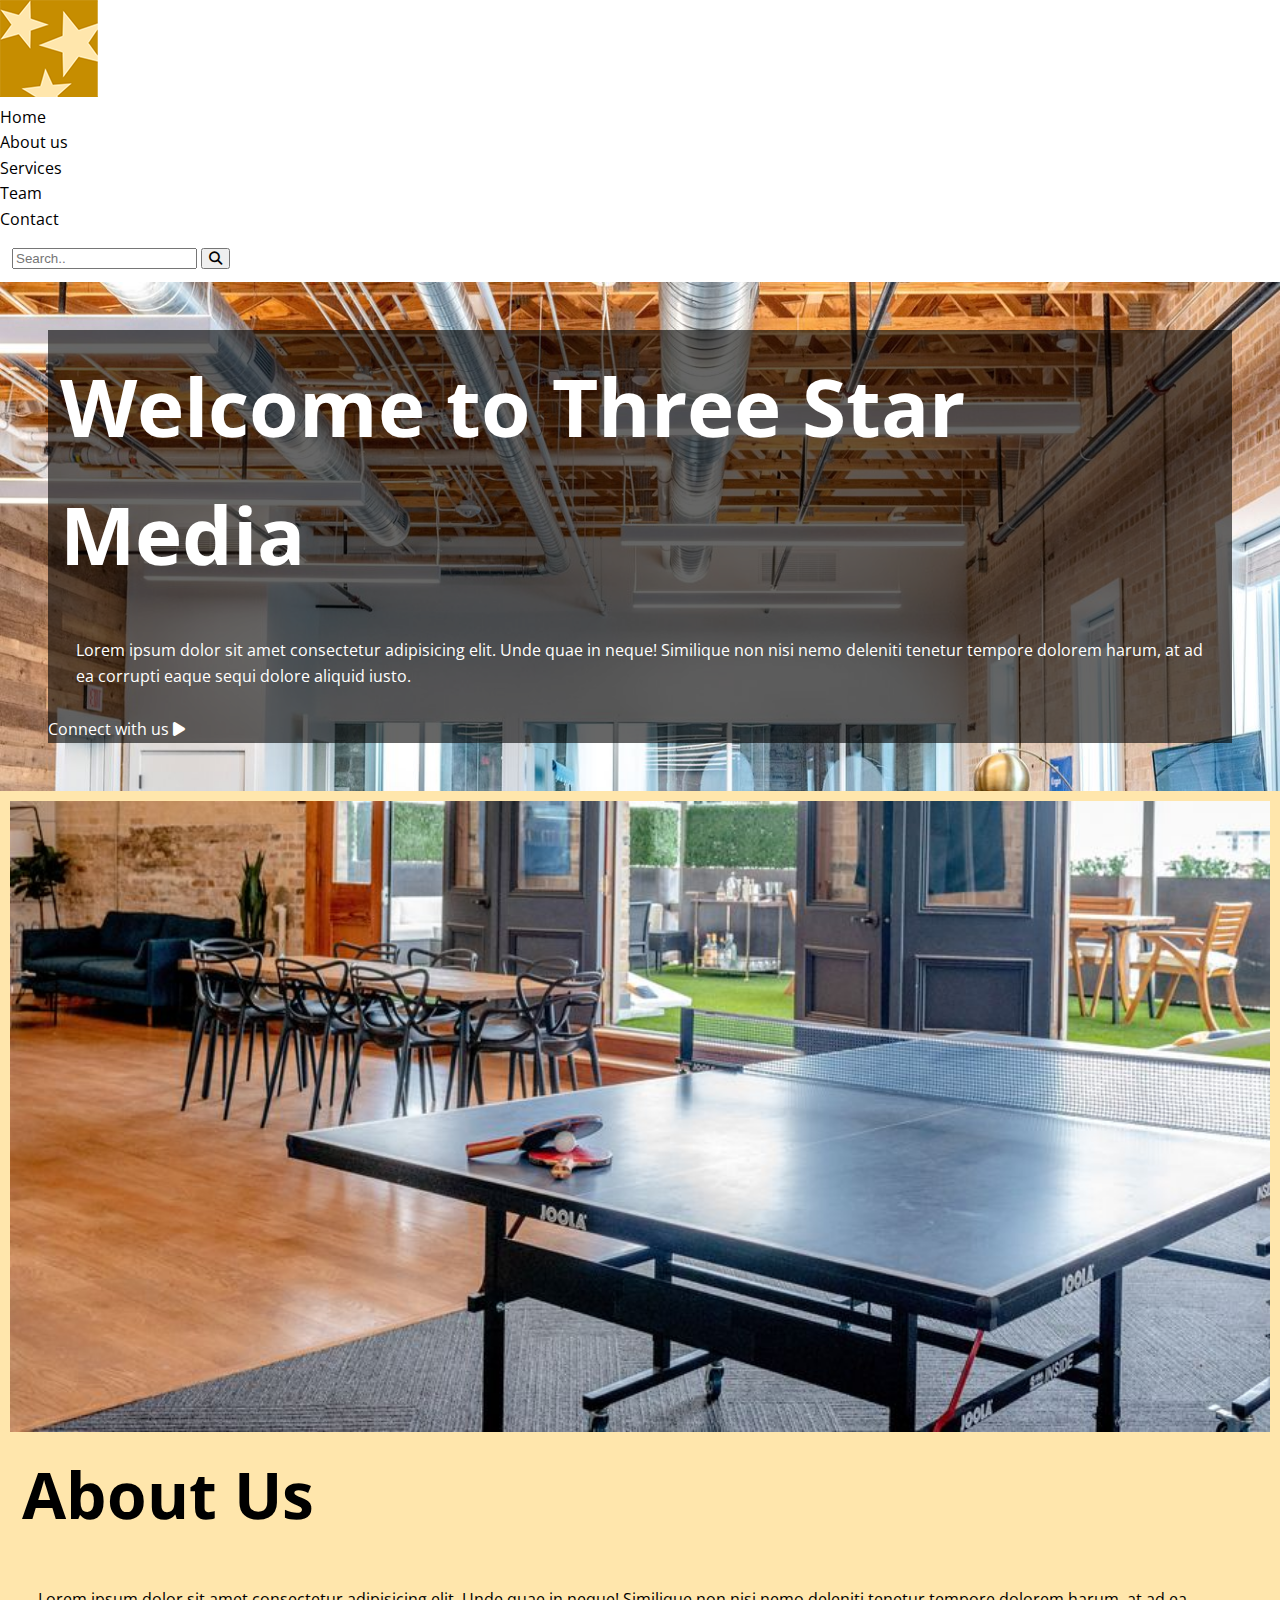
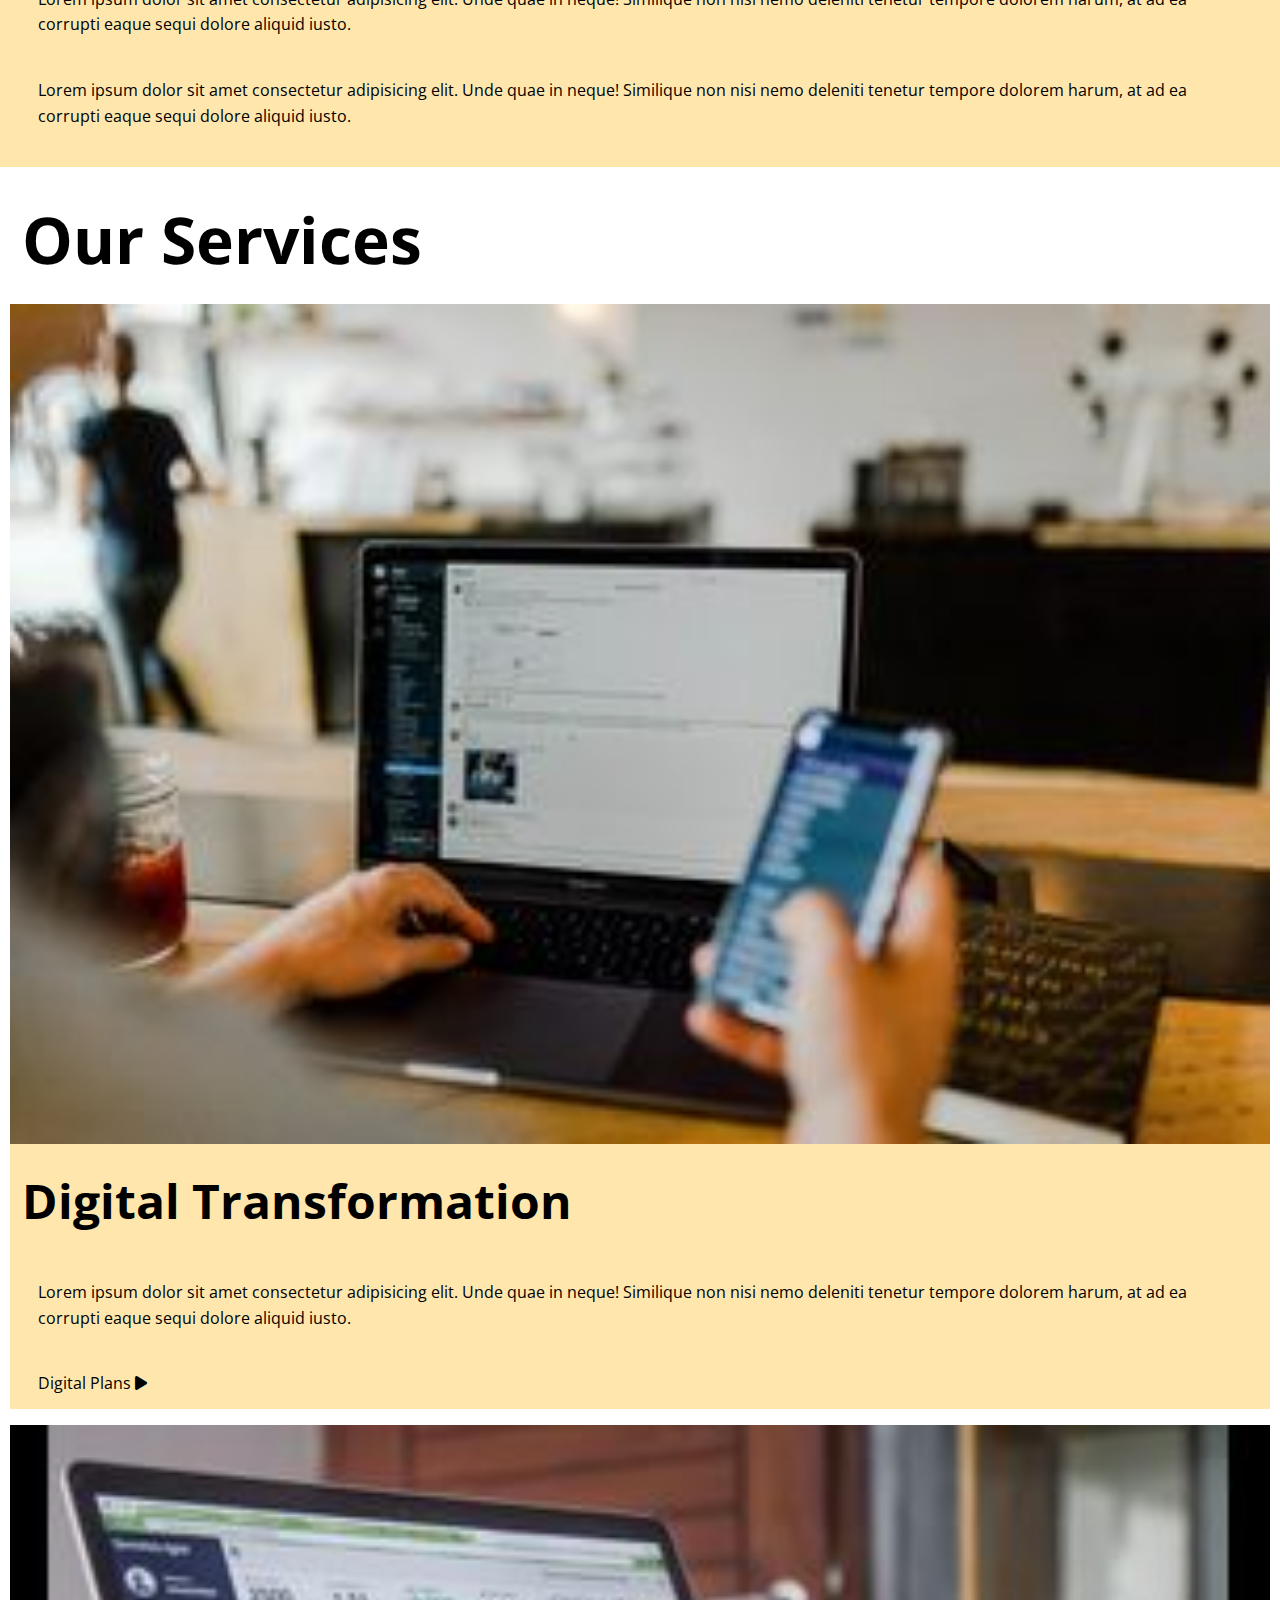
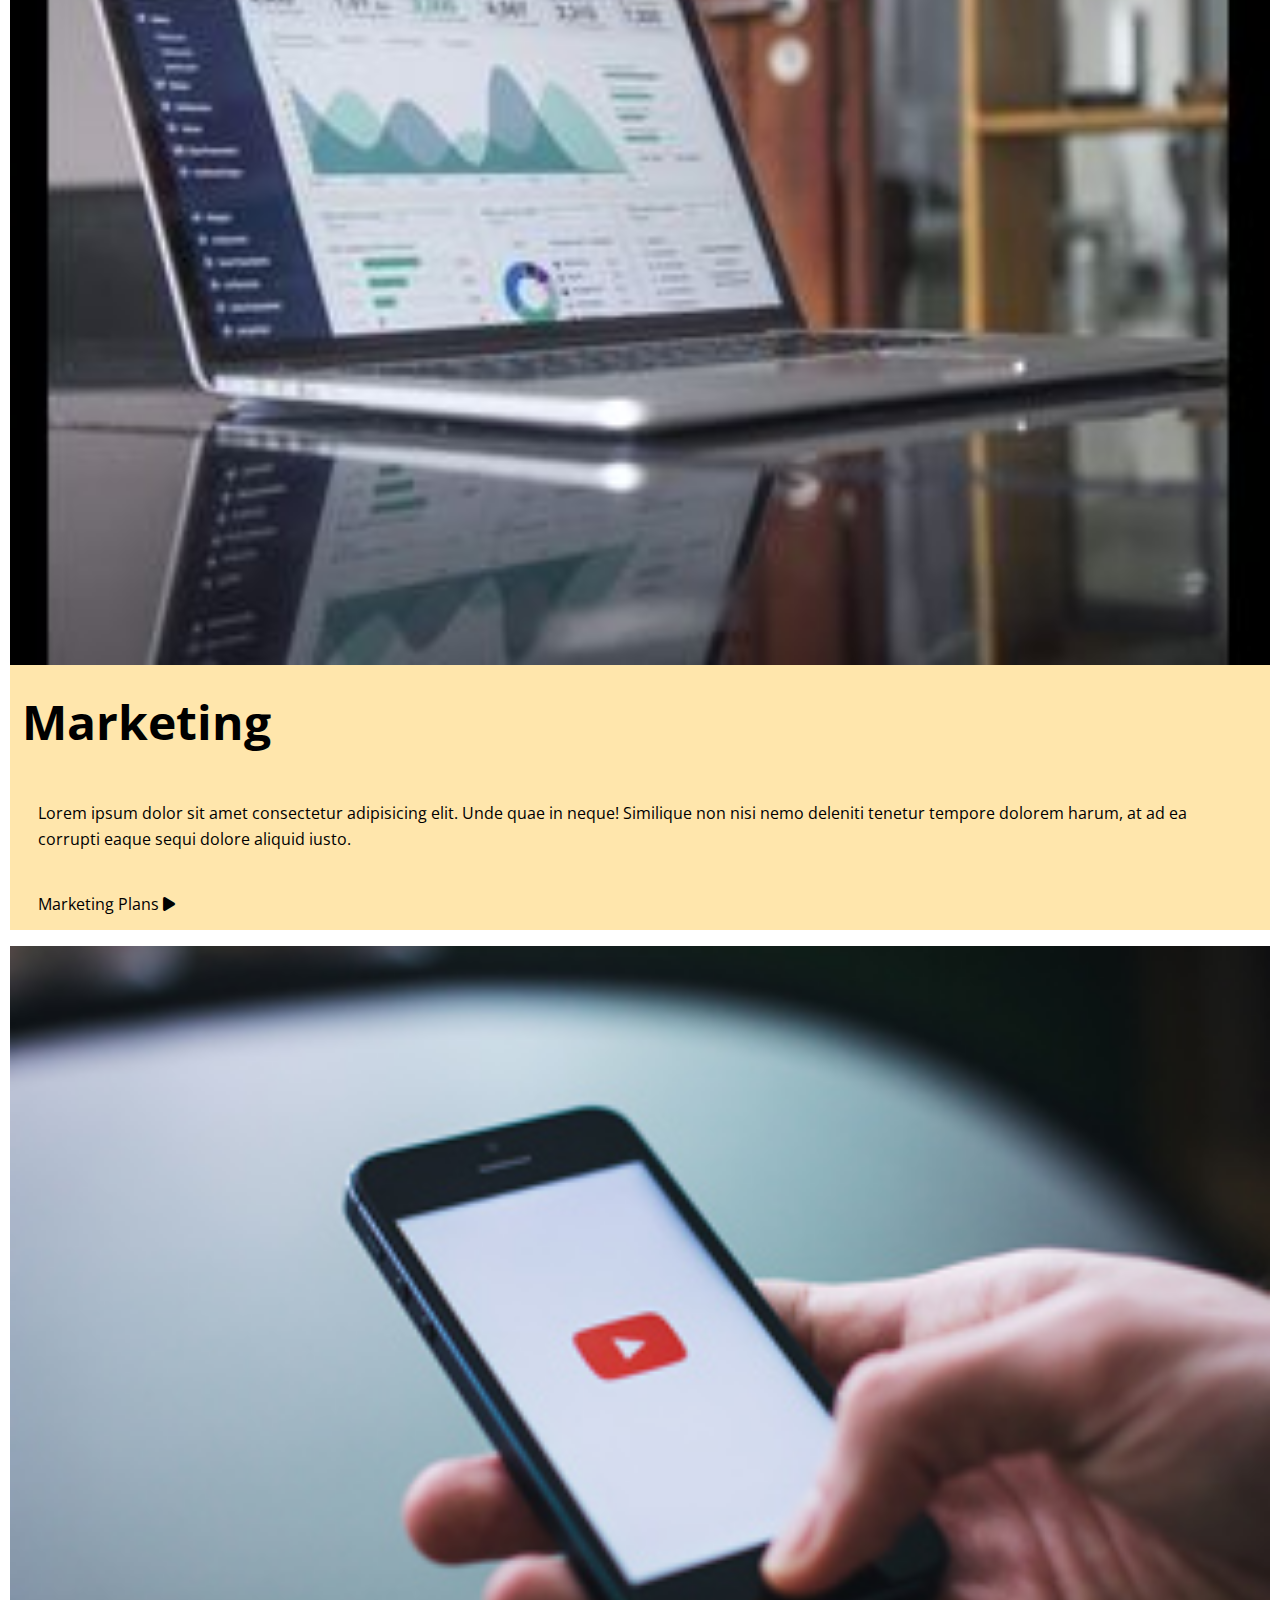
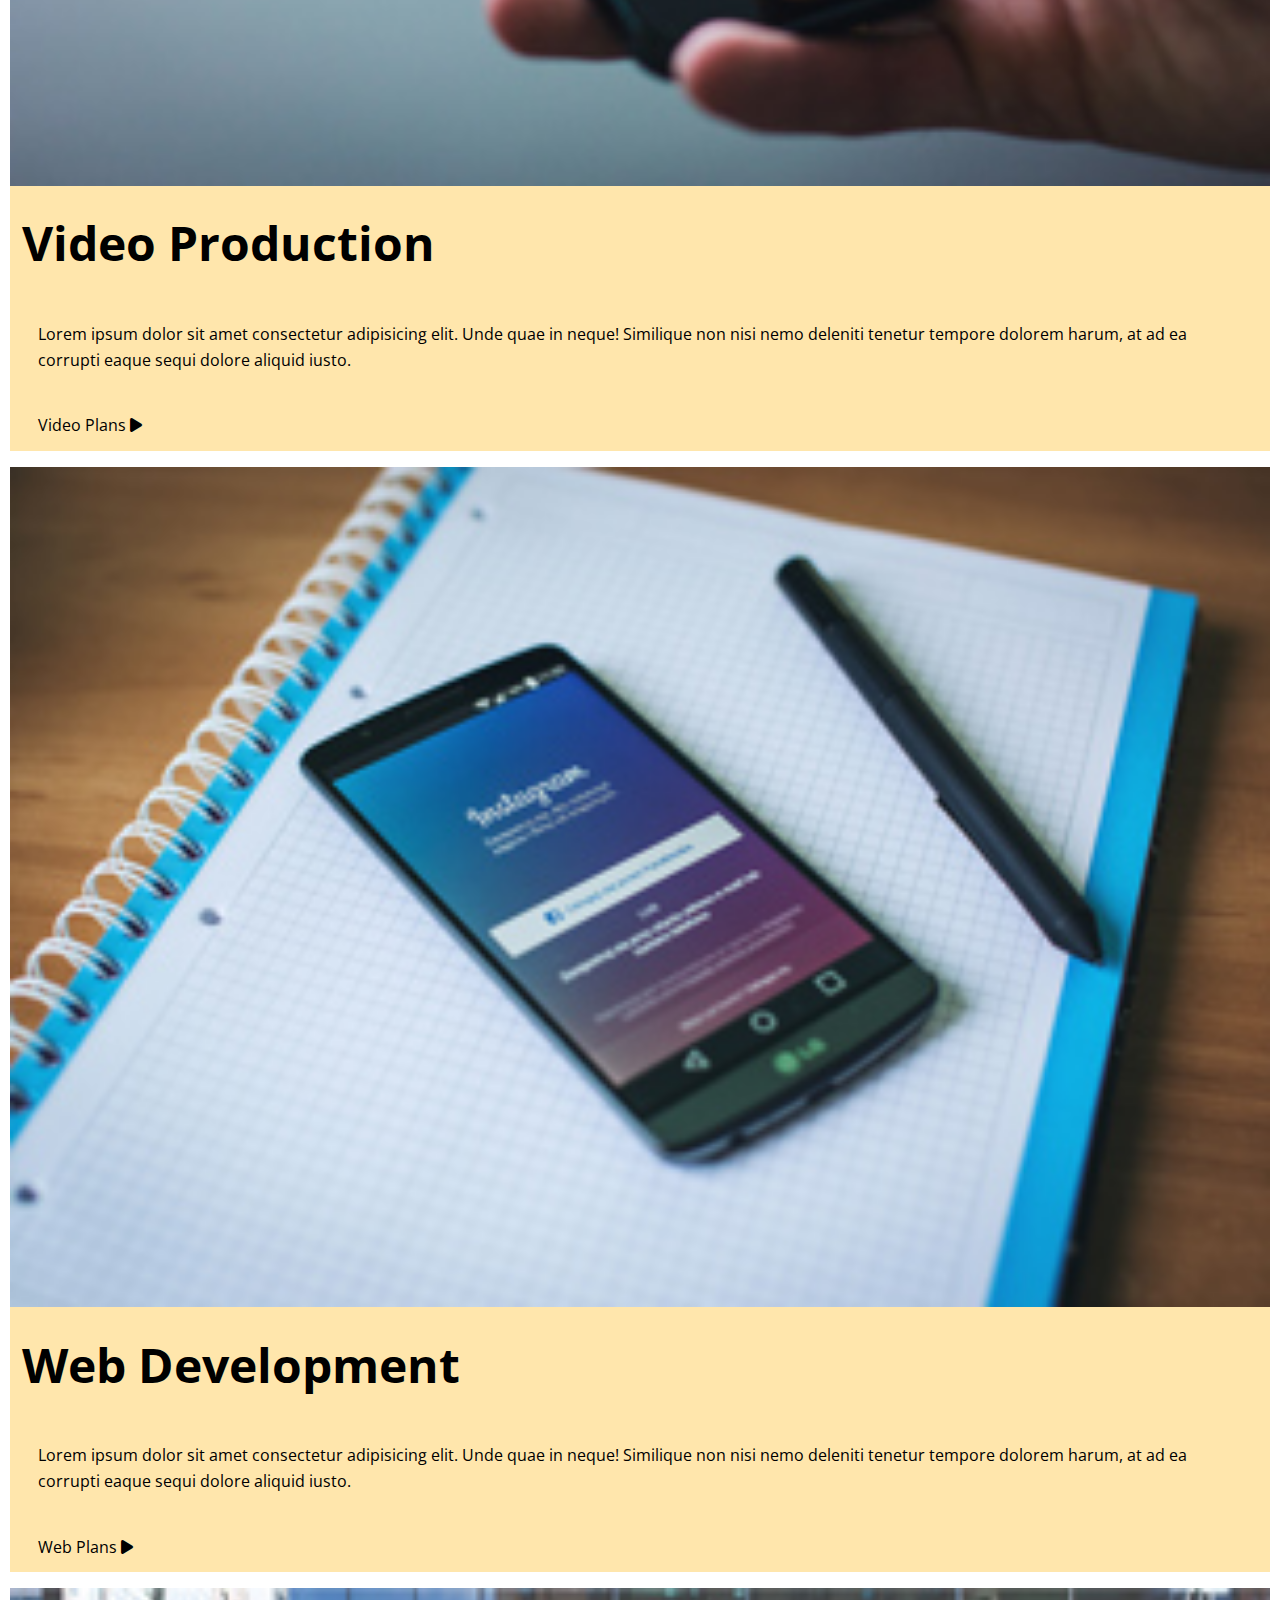
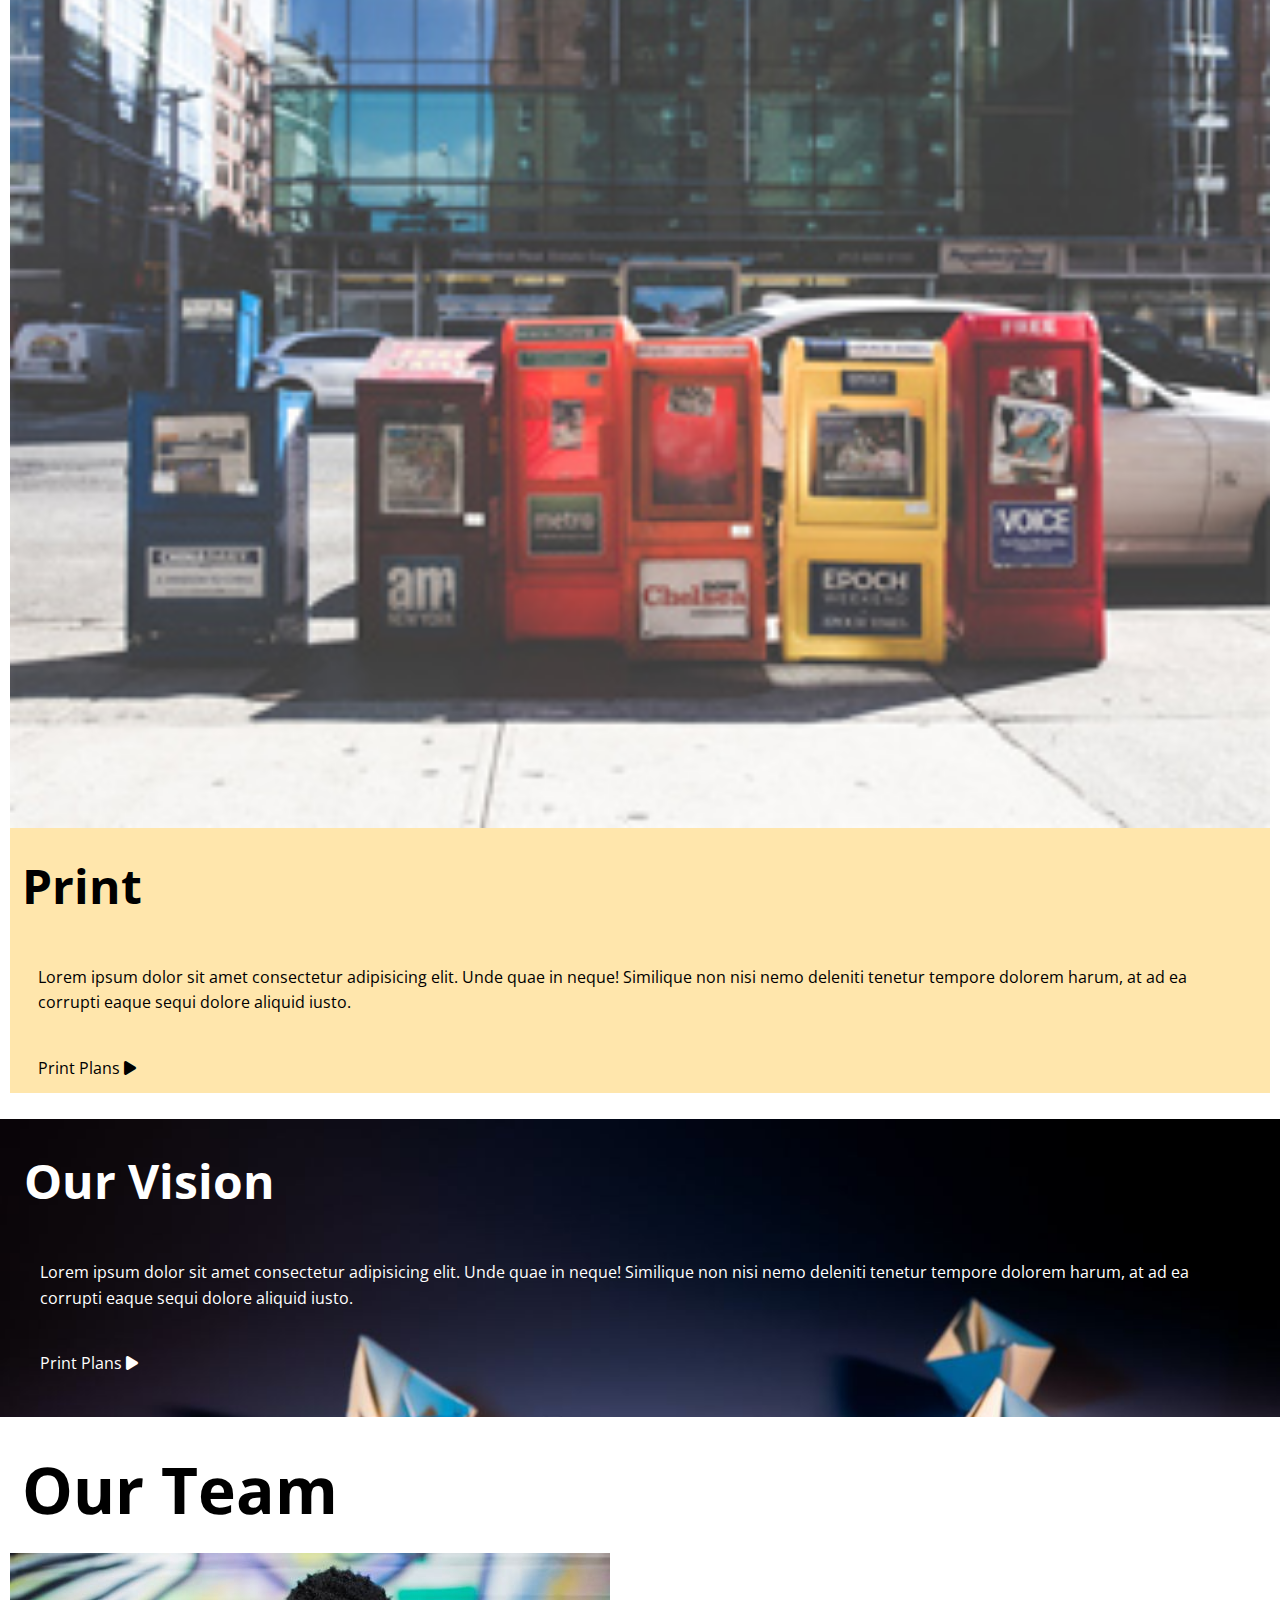
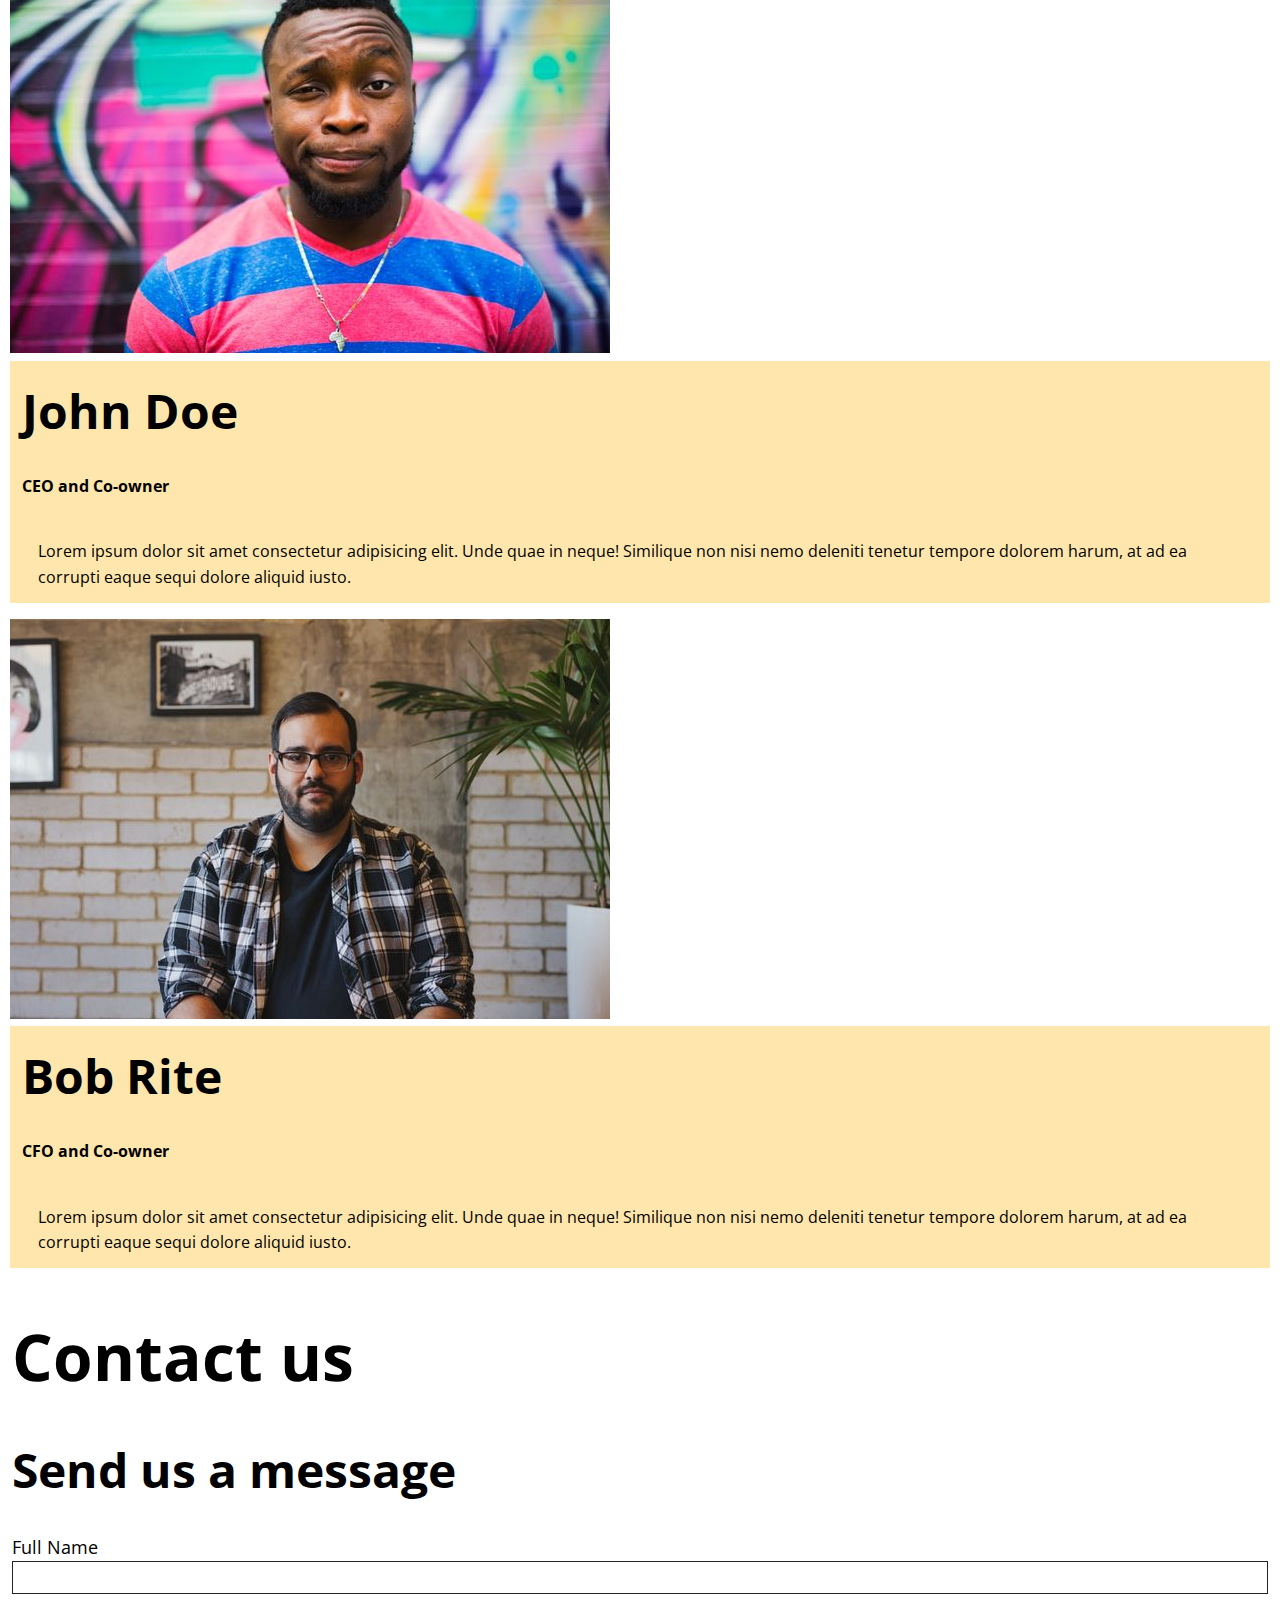
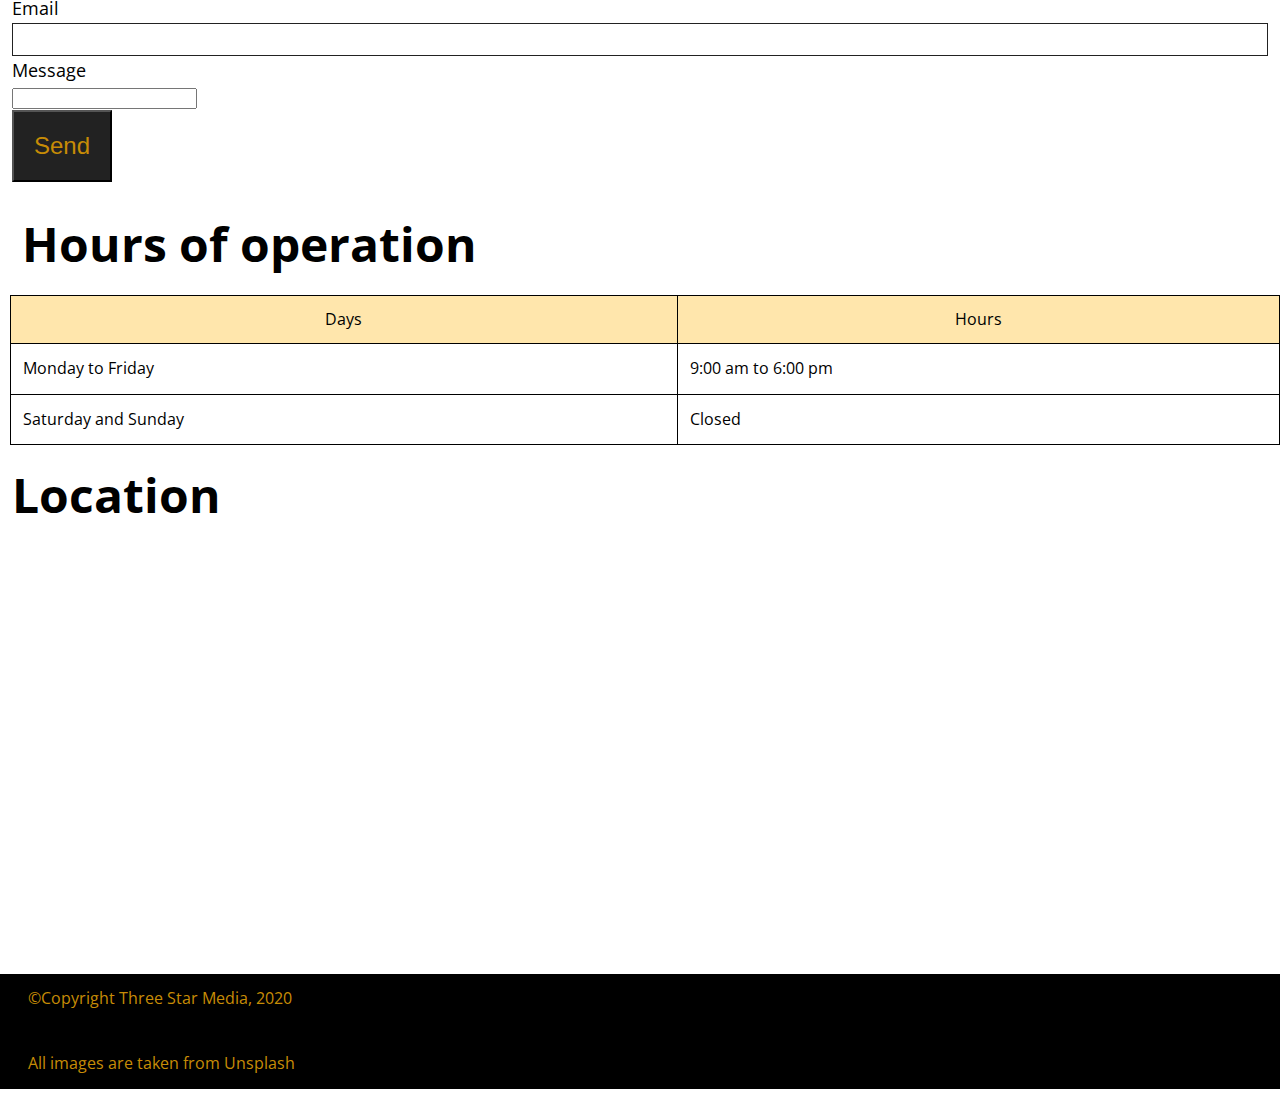
==== final-project/index.html @ 357b19a1 "Navigation Styles" ====
<!DOCTYPE html>
<html lang="en">

<head>
    <!-- Meta tags -->
    <meta charset="UTF-8">
    <meta name="description" content="HTML Page Mock-up Web Development Project 23W_MTM6130">
    <meta name="author" content="Monica Torres">
    <meta name="viewport" content="width=device-width, initial-scale=1.0">
    <!-- Title -->
    <title>HTML Page Mock-up</title>
    <!-- reset.CSS -->
    <link rel="stylesheet" href="./css/reset.css">
    <!-- Goocle Fonts - OpenSans as per instructions -->
    <link rel="preconnect" href="https://fonts.googleapis.com">
    <link rel="preconnect" href="https://fonts.gstatic.com" crossorigin>
    <link href="https://fonts.googleapis.com/css2?family=Open+Sans&display=swap" rel="stylesheet">
    <!-- Font Awesome-->
    <link rel="stylesheet" href="https://cdnjs.cloudflare.com/ajax/libs/font-awesome/6.4.0/css/all.min.css">
    <!-- My own styles -->
    <link rel="stylesheet" href="css/main.css">
</head>

<body>
    <!--Start with header-->
    <header>
        <!--Adding nav section-->
        <nav>
            <ul>
                <li><img src="./images/logo.png" alt="Company Logo"></li>
                <li><a href="index.html">Home</a></li>
                <li><a href="#about-us">About us</a></li>
                <li><a href="#services">Services</a></li>
                <li><a href="#team">Team</a></li>
                <li><a href="#contact">Contact</a></li>
                <form action="/action_page.php">
                    <input type="search" placeholder="Search.." name="search">
                    <button type="submit"> <i class="fa fa-magnifying-glass"></i></button>
                </form>
        </nav>

        <!--Adding a section inside the header class="banner"-->
        <section class="banner width">
            <div class="banner-text max-width">
                <h1>Welcome to Three Star Media</h1>
                <p>
                    Lorem ipsum dolor sit amet consectetur adipisicing elit.
                    Unde quae in neque! Similique non nisi nemo deleniti tenetur tempore dolorem harum,
                    at ad ea corrupti eaque sequi dolore aliquid iusto.
                </p>
                <a href="#">Connect with us <i class="fa-solid fa-play"></i></a>
            </div>
        </section>
    </header>

    <main>

        <!--Insert section About us-->
        <section class="about-us width" id="about-us">
            <div class="about max-width">
                <img src="./images/about-us.jpg" alt="Image of the office">
                <div class="about-text">
                    <h2>About Us</h2>
                    <p>
                        Lorem ipsum dolor sit amet consectetur adipisicing elit.
                        Unde quae in neque! Similique non nisi nemo deleniti tenetur tempore dolorem harum,
                        at ad ea corrupti eaque sequi dolore aliquid iusto.
                    </p>
                    <p>
                        Lorem ipsum dolor sit amet consectetur adipisicing elit.
                        Unde quae in neque! Similique non nisi nemo deleniti tenetur tempore dolorem harum,
                        at ad ea corrupti eaque sequi dolore aliquid iusto.
                    </p>
                </div>
            </div>
        </section>

        <!--Insert section classs:"our-services"-->
        <section class="our-services width" id="services">
            <div class="services max-width">
                <h2>Our Services</h2>

                <!--use div for service id:"digital-Trans"-->
                <div class="digital-trans">
                    <img src="./images/digital.jpg" alt="Computers we use at the office">
                    <h3>Digital Transformation</h3>
                    <p>
                        Lorem ipsum dolor sit amet consectetur adipisicing elit.
                        Unde quae in neque! Similique non nisi nemo deleniti tenetur tempore dolorem harum,
                        at ad ea corrupti eaque sequi dolore aliquid iusto.
                    </p>
                    <p>
                        <a href="#">Digital Plans</a>
                        <i class="fa-solid fa-play"></i>
                    </p>
                </div>

                <!--use div for service id:"marketing"-->
                <div class="marketing max-width">
                    <img src="./images/marketing.jpg" alt="Marketing image">
                    <h3>Marketing</h3>
                    <p>
                        Lorem ipsum dolor sit amet consectetur adipisicing elit.
                        Unde quae in neque! Similique non nisi nemo deleniti tenetur tempore dolorem harum,
                        at ad ea corrupti eaque sequi dolore aliquid iusto.
                    </p>
                    <p>
                        <a href="#">Marketing Plans</a>
                        <i class="fa-solid fa-play"></i>
                    </p>
                </div>

                <!--use div for service id:"video"-->
                <div class="video max-width">
                    <img src="./images/video.jpg" alt="Video Production image">
                    <h3>Video Production</h3>
                    <p>
                        Lorem ipsum dolor sit amet consectetur adipisicing elit.
                        Unde quae in neque! Similique non nisi nemo deleniti tenetur tempore dolorem harum,
                        at ad ea corrupti eaque sequi dolore aliquid iusto.
                    </p>
                    <p>
                        <a href="#">Video Plans</a>
                        <i class="fa-solid fa-play"></i>
                    </p>
                </div>

                <!--use div for service id:"web-dev"-->
                <div class="web-dev max-width">
                    <img src="./images/web.jpg" alt="Web Development image">
                    <h3>Web Development</h3>
                    <p>
                        Lorem ipsum dolor sit amet consectetur adipisicing elit.
                        Unde quae in neque! Similique non nisi nemo deleniti tenetur tempore dolorem harum,
                        at ad ea corrupti eaque sequi dolore aliquid iusto.
                    </p>
                    <p>
                        <a href="#">Web Plans</a>
                        <i class="fa-solid fa-play"></i>
                    </p>
                </div>

                <!--use div for service id:"print"-->
                <div class="print max-width">
                    <img src="./images/print.jpg" alt="Print image">
                    <h3>Print</h3>
                    <p>
                        Lorem ipsum dolor sit amet consectetur adipisicing elit.
                        Unde quae in neque! Similique non nisi nemo deleniti tenetur tempore dolorem harum,
                        at ad ea corrupti eaque sequi dolore aliquid iusto.
                    </p>
                    <p>
                        <a href="#">Print Plans</a>
                        <i class="fa-solid fa-play"></i>
                    </p>
                </div>
            </div>
        </section>

        <!--Insert section classs:"our-vision"-->
        <section class="our-vision width">
            <div class="vision max-width">
                <h3>Our Vision</h3>
                <p>
                    Lorem ipsum dolor sit amet consectetur adipisicing elit.
                    Unde quae in neque! Similique non nisi nemo deleniti tenetur tempore dolorem harum,
                    at ad ea corrupti eaque sequi dolore aliquid iusto.
                </p>
                <p>
                    <a href="#">Print Plans</a>
                    <i class="fa-solid fa-play"></i>
                </p>
            </div>
        </section>

        <!--Insert section classs:"our-team"-->
        <section class="our-team width" id="team">
            <div class="team max-width">
                <h2>Our Team</h2>

                <img src="./images/john.jpg" alt="a photo of John Doe">
                <!--Include a div for each team member "ceo" & "cfo" -->

                <div class="ceo max-width">
                    <h3>John Doe</h3>
                    <h5>CEO and Co-owner</h5>
                    <p>
                        Lorem ipsum dolor sit amet consectetur adipisicing elit.
                        Unde quae in neque! Similique non nisi nemo deleniti tenetur tempore dolorem harum,
                        at ad ea corrupti eaque sequi dolore aliquid iusto.
                    </p>
                </div>

                <img src="./images/bob.jpg" alt="a photo of Bob Rite">

                <div class="cfo max-width">
                    <h3>Bob Rite</h3>
                    <h5>CFO and Co-owner</h5>
                    <p>
                        Lorem ipsum dolor sit amet consectetur adipisicing elit.
                        Unde quae in neque! Similique non nisi nemo deleniti tenetur tempore dolorem harum,
                        at ad ea corrupti eaque sequi dolore aliquid iusto.
                    </p>
                </div>
            </div>
        </section>

        <!--Insert section classs:"contact-us"-->
        <section class="contact-us width" id="contact">

            <h2>Contact us</h2>

            <!--Include a div id:"message-form" -->
            <div class="message-form max-width">
                <h3>Send us a message</h3>
                <form action="#">
                    <label for="full-name">Full Name</label><br>
                    <input type="text"><br>
                    <label for="email">Email</label><br>
                    <input type="email"><br>
                    <label for="message">Message</label><br>
                    <input type="textarea"><br>
                    <input type="submit" value="Send">
                </form>
            </div>

            <!--Include a div id:"hours-of-operation" -->
            <div class="hours-of-operation max-width">
                <h3>Hours of operation</h3>

                <!--insert table hours of opertarion-->
                <table>
                    <tr>
                        <th>Days</th>
                        <th>Hours</th>
                    </tr>
                    <tr>
                        <td>Monday to Friday</td>
                        <td>9:00 am to 6:00 pm</td>
                    </tr>
                    <tr>
                        <td>Saturday and Sunday</td>
                        <td>Closed</td>
                    </tr>
                </table>
            </div>

            <!--Include a div id:"location-map" -->
            <div class="location-map max-width">
                <h3>Location</h3>
                <iframe
                    src="https://www.google.com/maps/embed?pb=!1m18!1m12!1m3!1d2949.3718196395257!2d-75.75800714622575!3d45.34863002513005!2m3!1f0!2f0!3f0!3m2!1i1024!2i768!4f13.1!3m3!1m2!1s0x4cce0718cc4a6ad7%3A0xc6cc467725843e2b!2sAlgonquin%20College%20Ottawa%20Campus!5e0!3m2!1sen!2sca!4v1680448094688!5m2!1sen!2sca"
                    width="400" height="400" style="border:0;" allowfullscreen="" loading="lazy"
                    referrerpolicy="no-referrer-when-downgrade"></iframe>
            </div>

        </section>
    </main>

    <!--Creating footer-->
    <footer class="site-footer">

        <p>&copy;Copyright Three Star Media, 2020</p>
        <p>All images are taken from <a href="#">Unsplash</a></p>
    </footer>

</body>

</html>
---- final-project/css/main.css ----
/*------------------------------------------------------------
Project:        Final Project - 23W_MTM6130_040 Web Development - Interactive Media Design
Author:         Monica Torres

Content
1. General
	1.1 Grid Definition
2. Header 
    2.1 Navigation
    2.2 Personal Mark
3. Main Content
	3.1 Sidebar
4. Footer
5. Media Queries  ARE GIVEN BY BOOTSTRAP
Colors:
			Dark Goldenrod:	#c78c06
			Peach: 		    #ffe6ac
			Eerie Black:	#222
			White:          #ffffff
Fonts:
                font-family: 'Quicksand', sans-serif;
                font-family: 'Raleway', sans-serif;
                font-family: 'Roboto', sans-serif;
------------------------------------------------------------*/

/* 
            General Styles 
*/

* {
    box-sizing: border-box;
    margin: 0;
}

body {
    font-family: 'Open Sans', sans-serif;
    /* Recommended line height for the text
    https://www.w3schools.com/cssref/pr_dim_line-height.php */
    line-height: 1.6;  
}

.wrapper {
    max-width:1200px;
}

/* To clear floating elements when needed */
.clearfix { 
    overflow: auto;
  }


p {
    margin: 1rem;
    padding: .75rem;
}

a:link, a:visited {
    color: inherit;
    text-decoration-line:none;
}

a:hover, a:focus {
    color: #c78c06;
}

h1, h2, h3, h4, h5 {
    font-weight:bolder;
    padding: .75rem;
}

h1 {
    font-size: 5rem;
}

h2 {
    font-size: 4rem;
}

h3 {
    font-size: 3rem;
}

h4 {
    font-size: 2rem;
}

h5 {
    font-size: 1rem;
}


/* 
        Navigation Styles 
*/

.navigation {
    background-color: #222;
    text-align: center;
    padding: 1.1rem;
}

.logo {
    background-color: #c78c06;
}

.logo img {
    display: flex;
}

.navigation-list a {
    display: block;
    list-style: none;
    color: #c78c06;
    text-decoration: none;
    padding: 1rem;
    
}

.navigation-list a:hover,
.navigation-list a:focus,
.navigation-list a.current {
    background-color: #c78c06;
    color: black;
}

/* 
        Search Bar Styles 
*/

.search-bar {
    display: flex;
    align-items: center;
}

.search-bar input[type="search"] {
    width: 100%;
    padding: 0.75rem;
}

.search-bar button[type="submit"] {
    background-color: #222;
    color: #c78c06;
    border: 0.5rem #c78c06;
    padding: 0.75rem;
    cursor: pointer;
}

/* 
        Banner Styles 
*/

.banner {
    width: 100%;
    background: url(../images/main-banner.jpg) no-repeat;
    background-size: cover;
    padding: 3rem;
}

.banner-text {
    background: rgba(0, 0, 0, 0.6);
    color: white;
}

.banner-text button {
    background-color: #c78c06;
    border: none;
    color: black;
    padding: 40px;
    font-size: 20px;
    margin: 10px;
}

/* 
        About Us Styles  
*/

.about-us {
    background-color: #ffe6ac;
    padding: 10px;
}

.about-us img {
    width: 100%;
    display: block;
    margin-right: auto;
    margin-left: auto;
}

/* 
        Services Styles 
*/

.our-services {
    background-color: white;
    padding: 10px;
}

.digital-trans, .marketing, .video, .web-dev, .print {
    background-color: #ffe6ac;
}

.digital-trans img, .marketing img, .video img, .web-dev img, .print img {
    width: 100%;
    height: auto;
}

.digital-trans button, .marketing button, .video button, .web-dev button, .print button {
    background-color: #222;
    border: none;
    color: white;
    padding: 40px;
    font-size: 20px;
    margin: 10px;
}

/* 
        Our Vision Styles 
*/

.our-vision {
    background: url(../images/vision.jpg) no-repeat;
    background-size: cover;
    padding: .75rem;
    color: white;
}

.our-vision button {
    background-color: #222;
    border-color: #c78c06;
    color: white;
    padding: 3rem;
    font-size: 1.5rem;
    margin: .75rem;
}


/* 
        Our Team Styles 
*/

.team {
    background-color: white;
    padding: 10px;
}

.ceo, .cfo {
    background-color: #ffe6ac;
}

.ceo-img img, .cfo-img img{
    width: 100%;
	height: auto;
}

hr {
    border: 1px solid #c78c06;
    align: center;
    width: 95%;
    margin-left: .75rem;
}


/* 
        Contact Form Styles 
*/

form {
    width: 100%;
    padding: .75rem;

}

label {
    font-size: 1.10rem;
}

form input[type="text"], form input[type="email"], textarea {
    width: 100%;
    border: 1px solid #222;
    padding: 0.5rem;
}

form input[type="submit"] {
    background-color: #222;
    color: #c78c06;
    font-size: 1.5rem;
    padding: 1.25rem;
}

/*      Map Styles
*/

.location-map iframe{
    width: 100%;
}


/* 
        Table Styles 
*/
.hours-of-operation{
    margin-left: 10px;
}

table {
    border: 1px solid;
    width: 100%;
}

th {
    border: 1px solid;
    background-color: #ffe6ac;
    text-align: center;
    height: 3rem;    
    vertical-align:middle;        
}

td {
    border: 1px solid;
    padding: .75rem;
}

/* 
        Footer Styles 
*/

.site-footer{
    background-color: black;
    color: #c78c06;
    margin-top: 1.25rem;
    
}


/* Media Queries -  */
@media screen and (min-width: 760px) {
    body {
        /* background: rgba(0, 0, 0, 0.6); */
    }
}
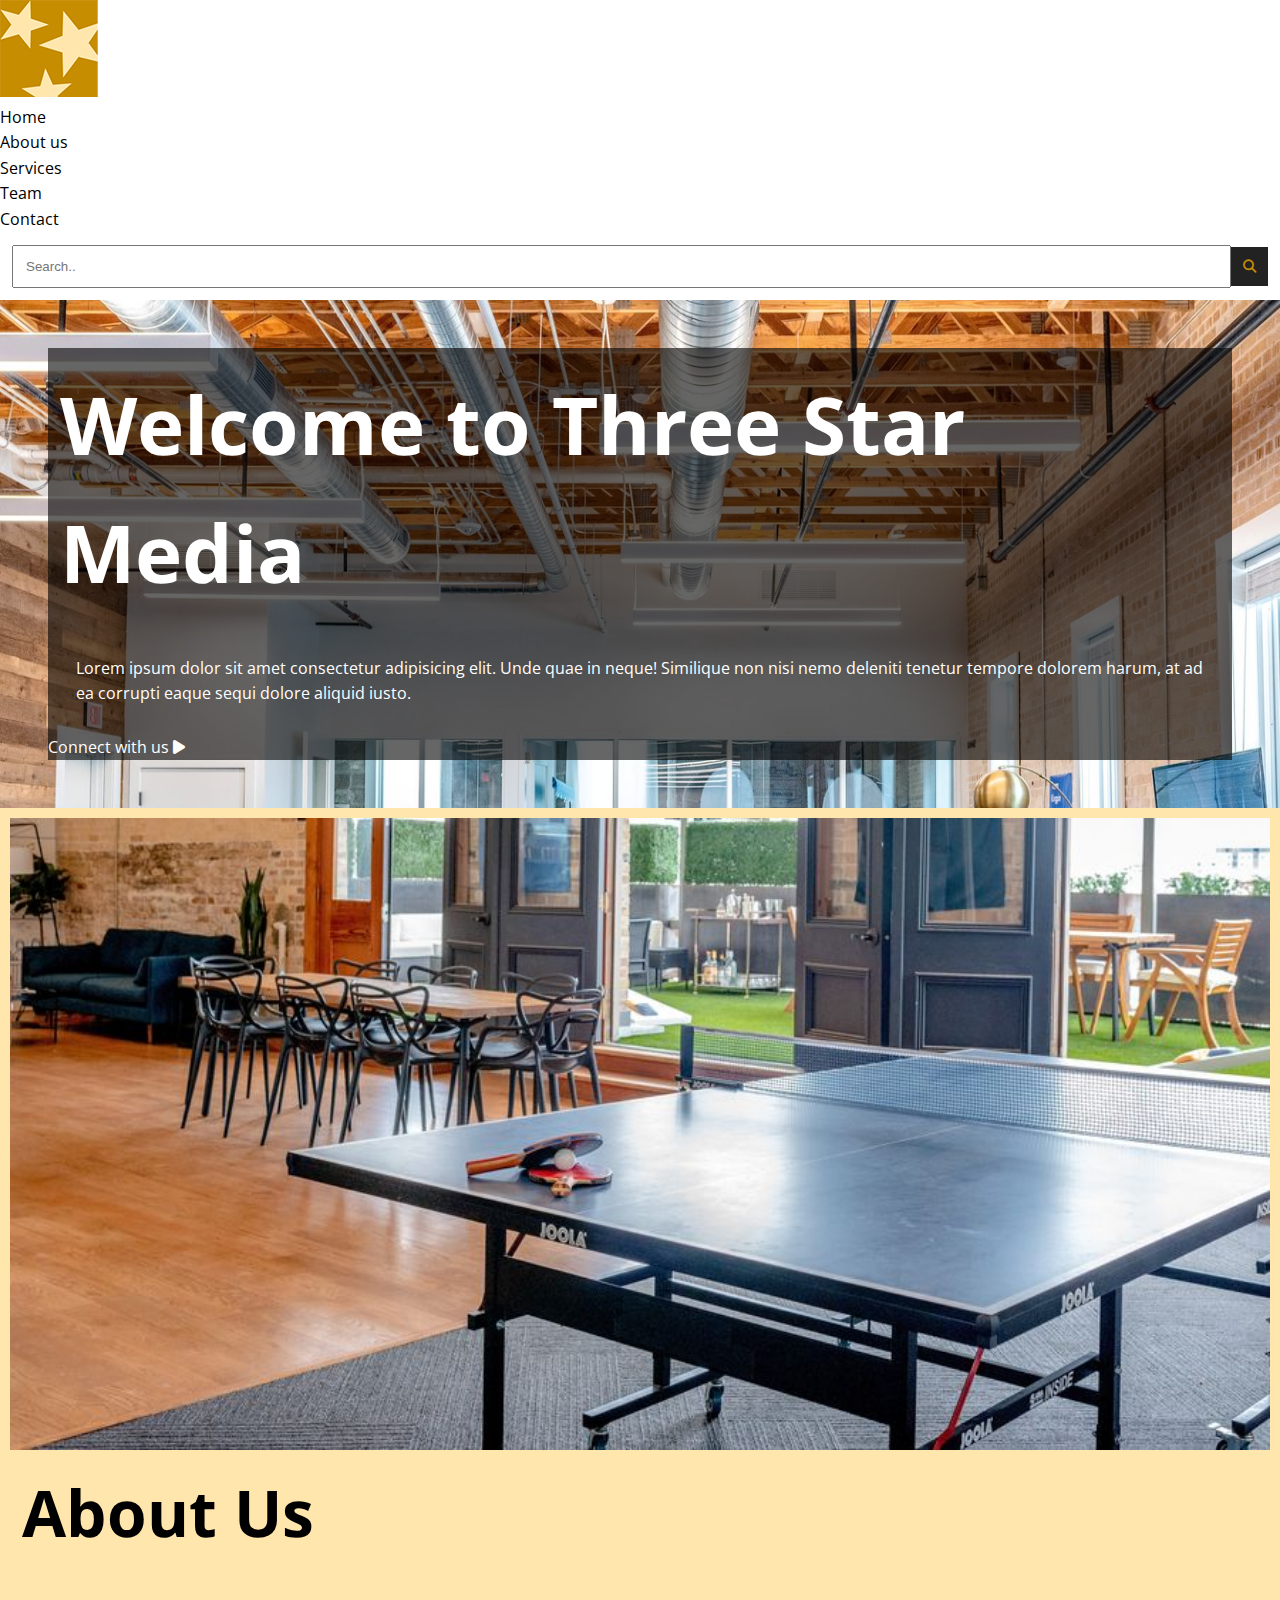
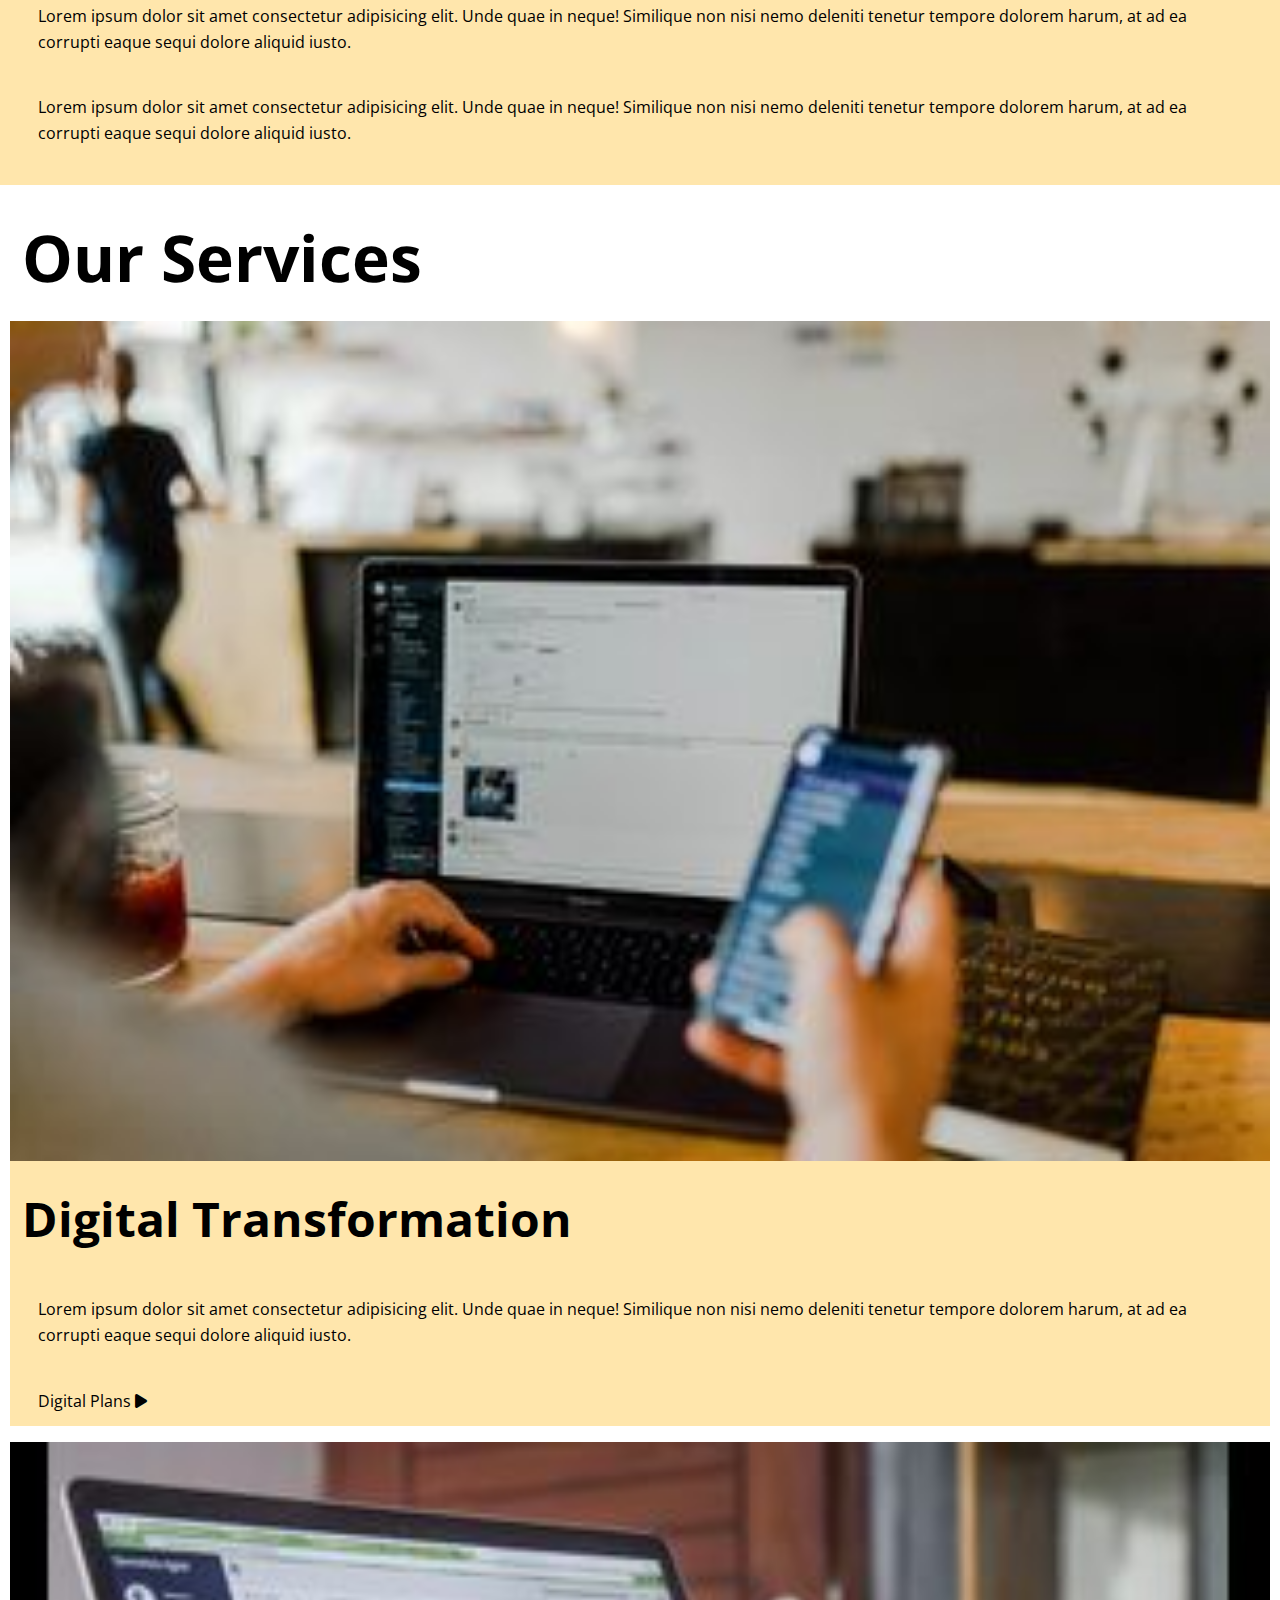
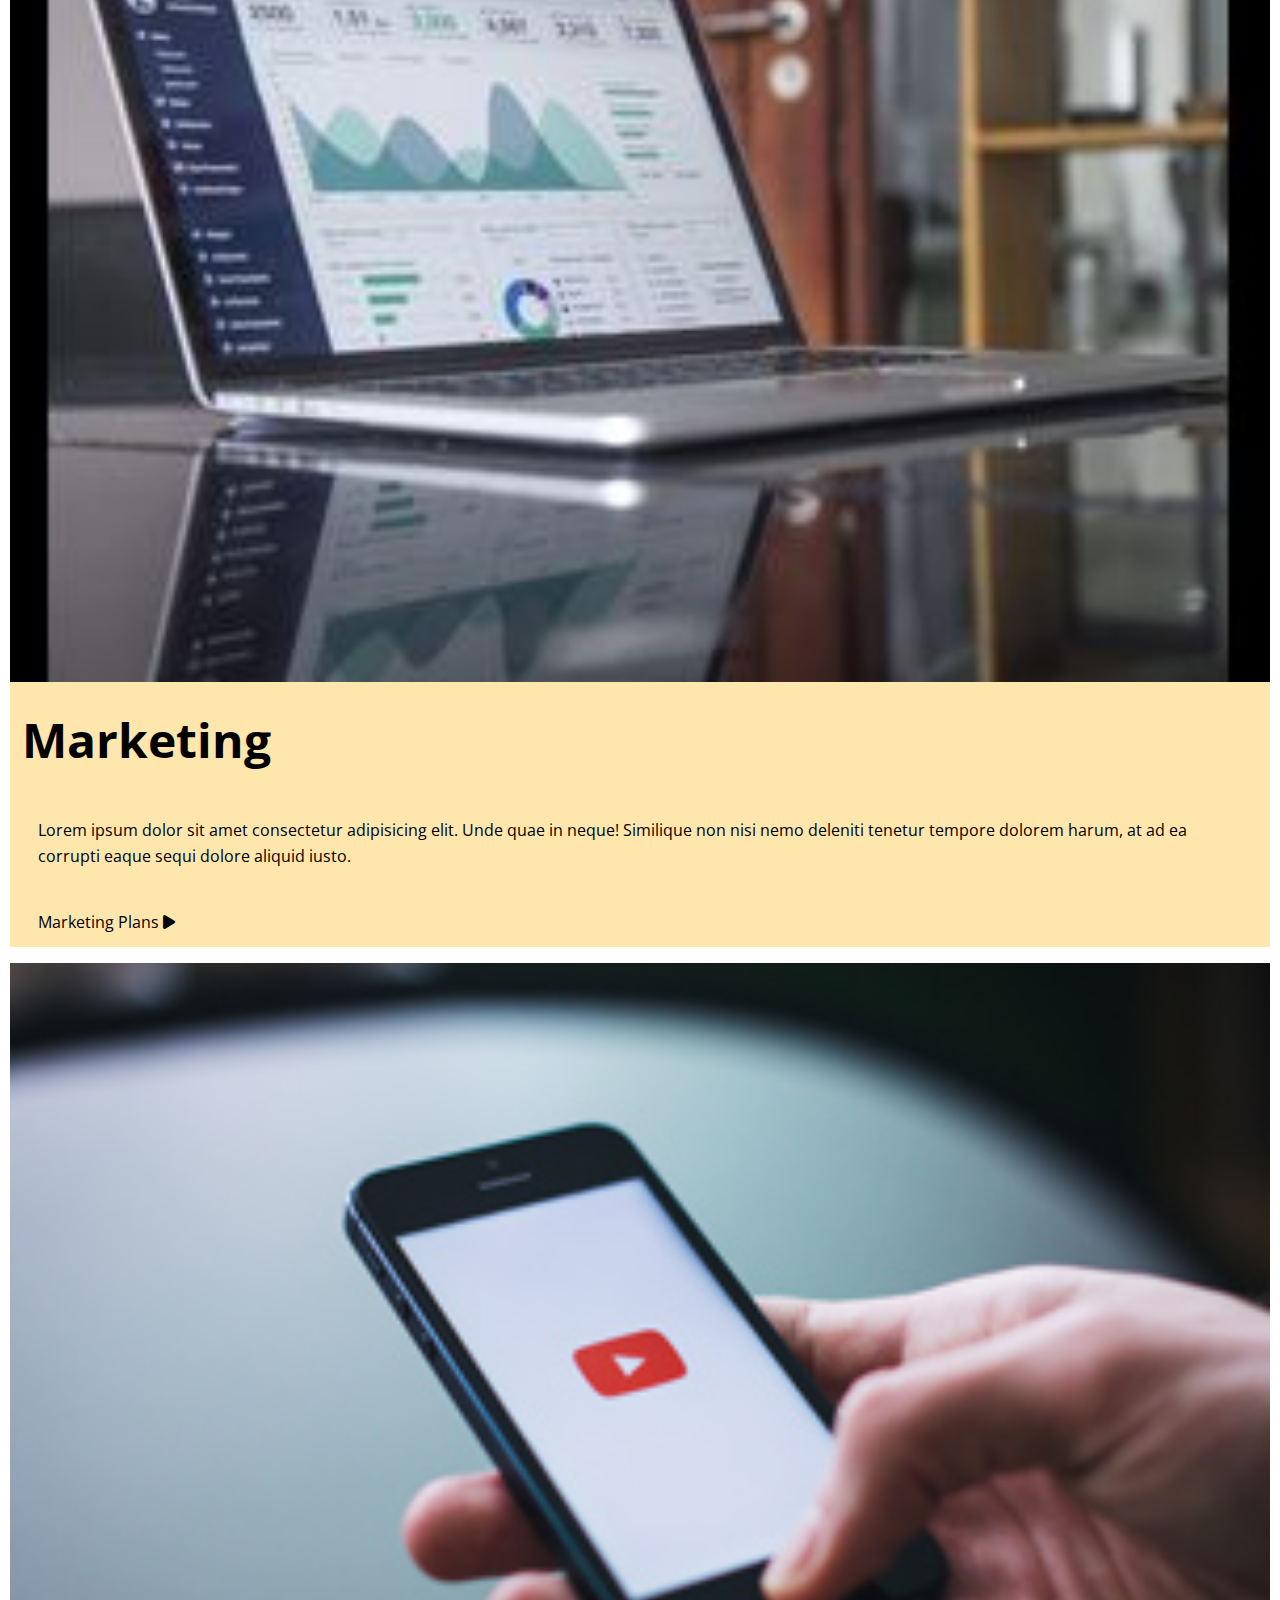
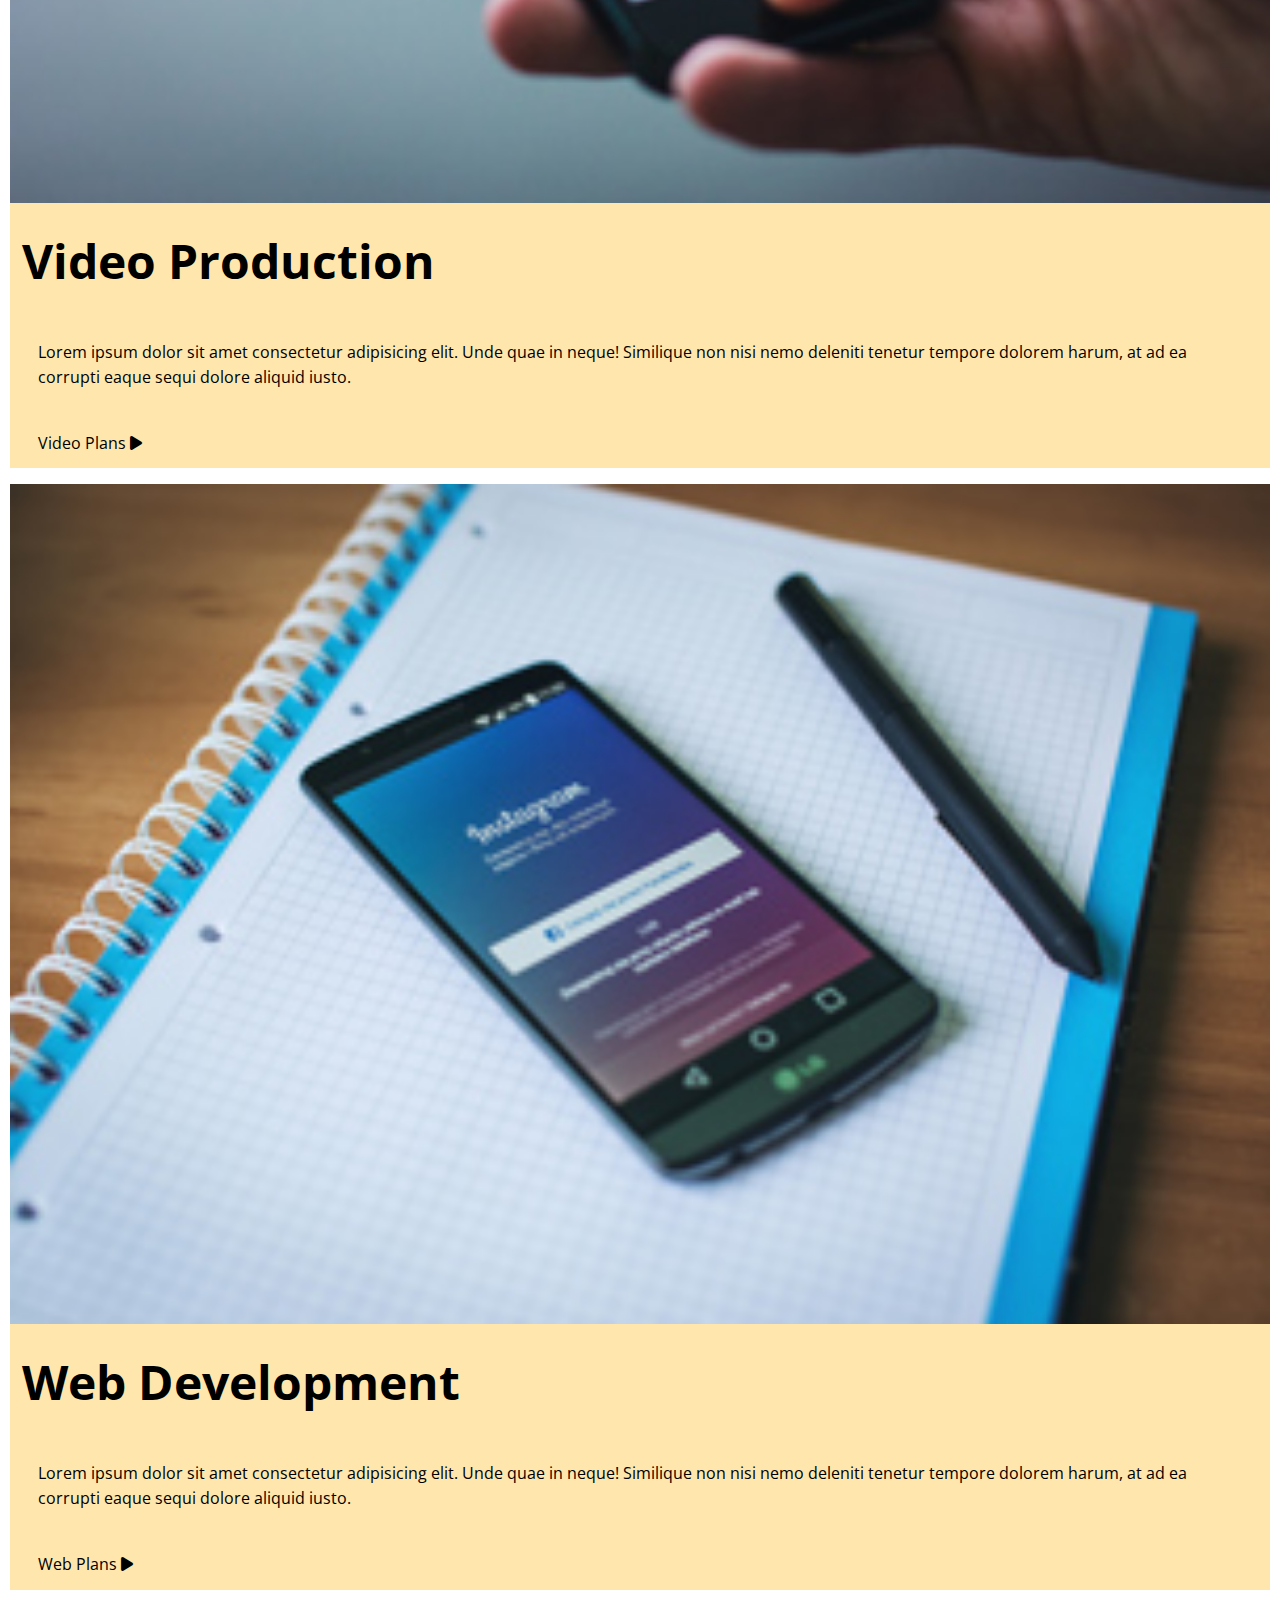
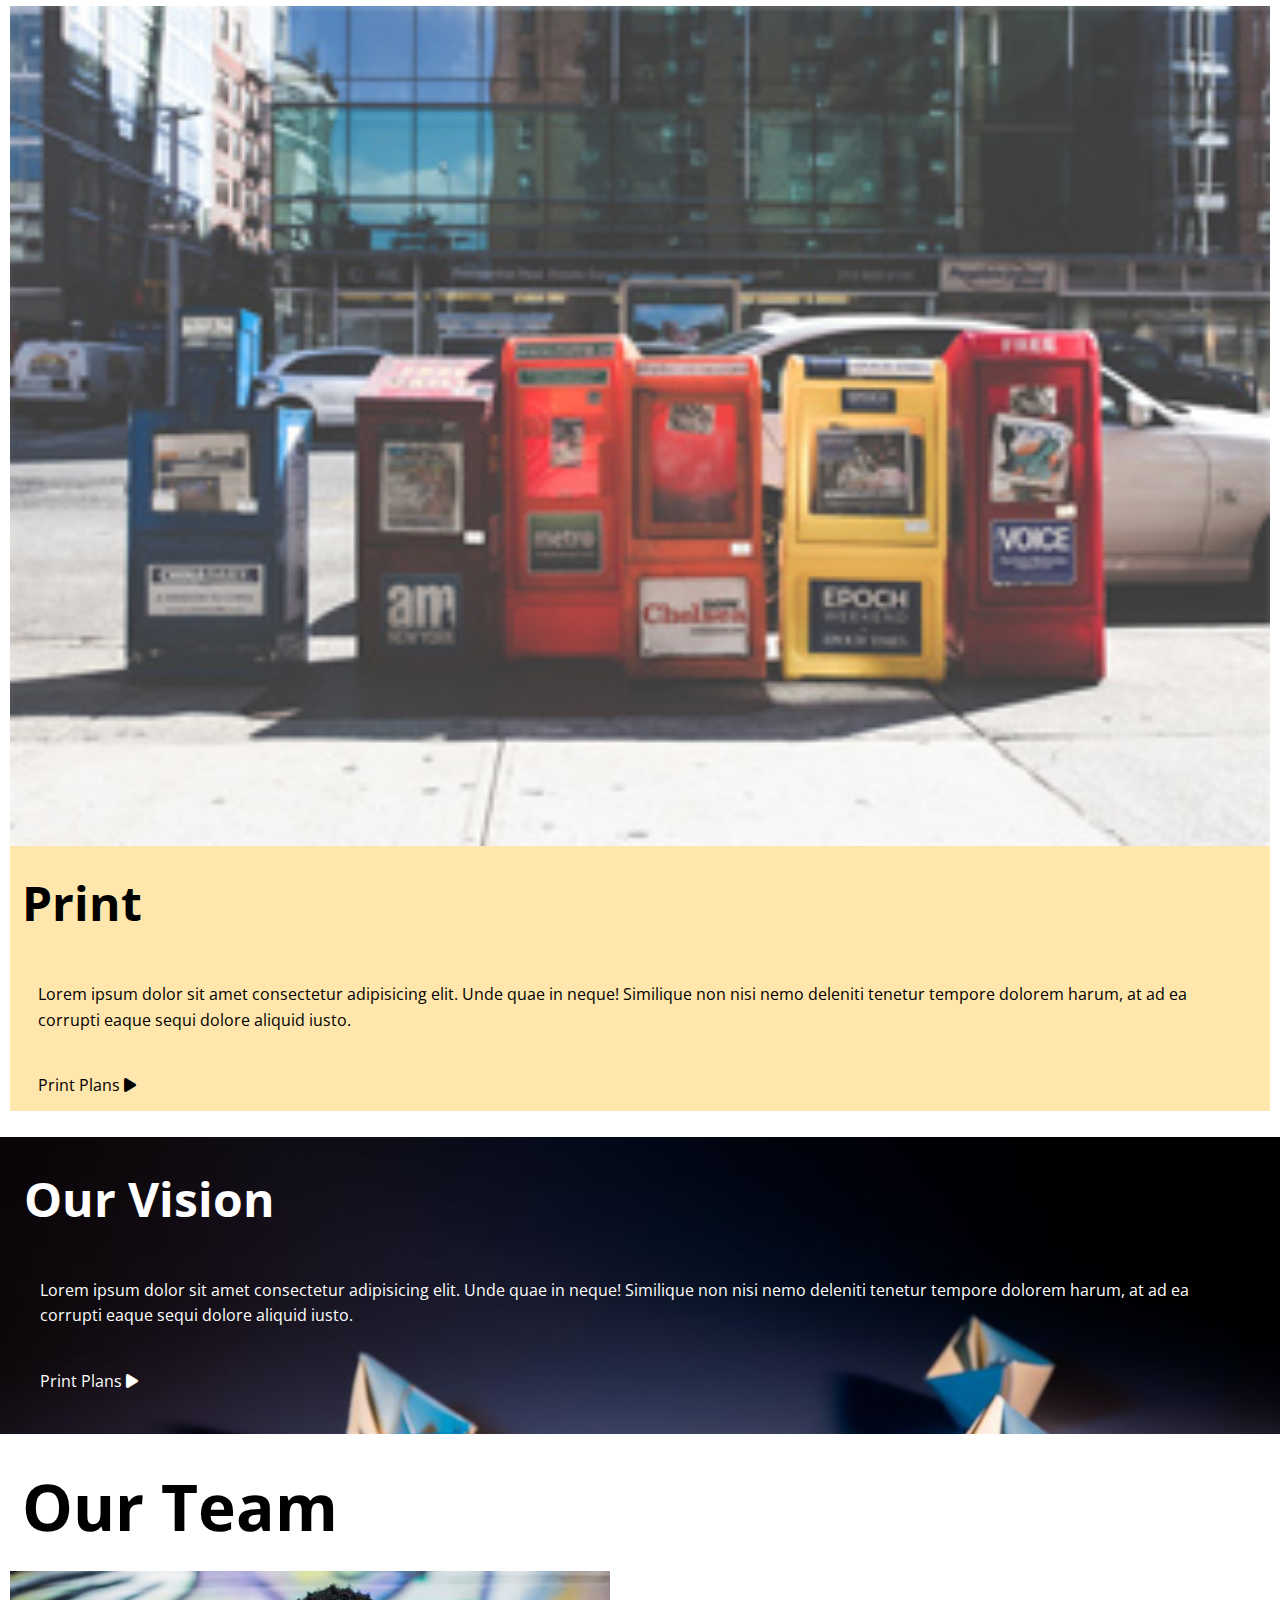
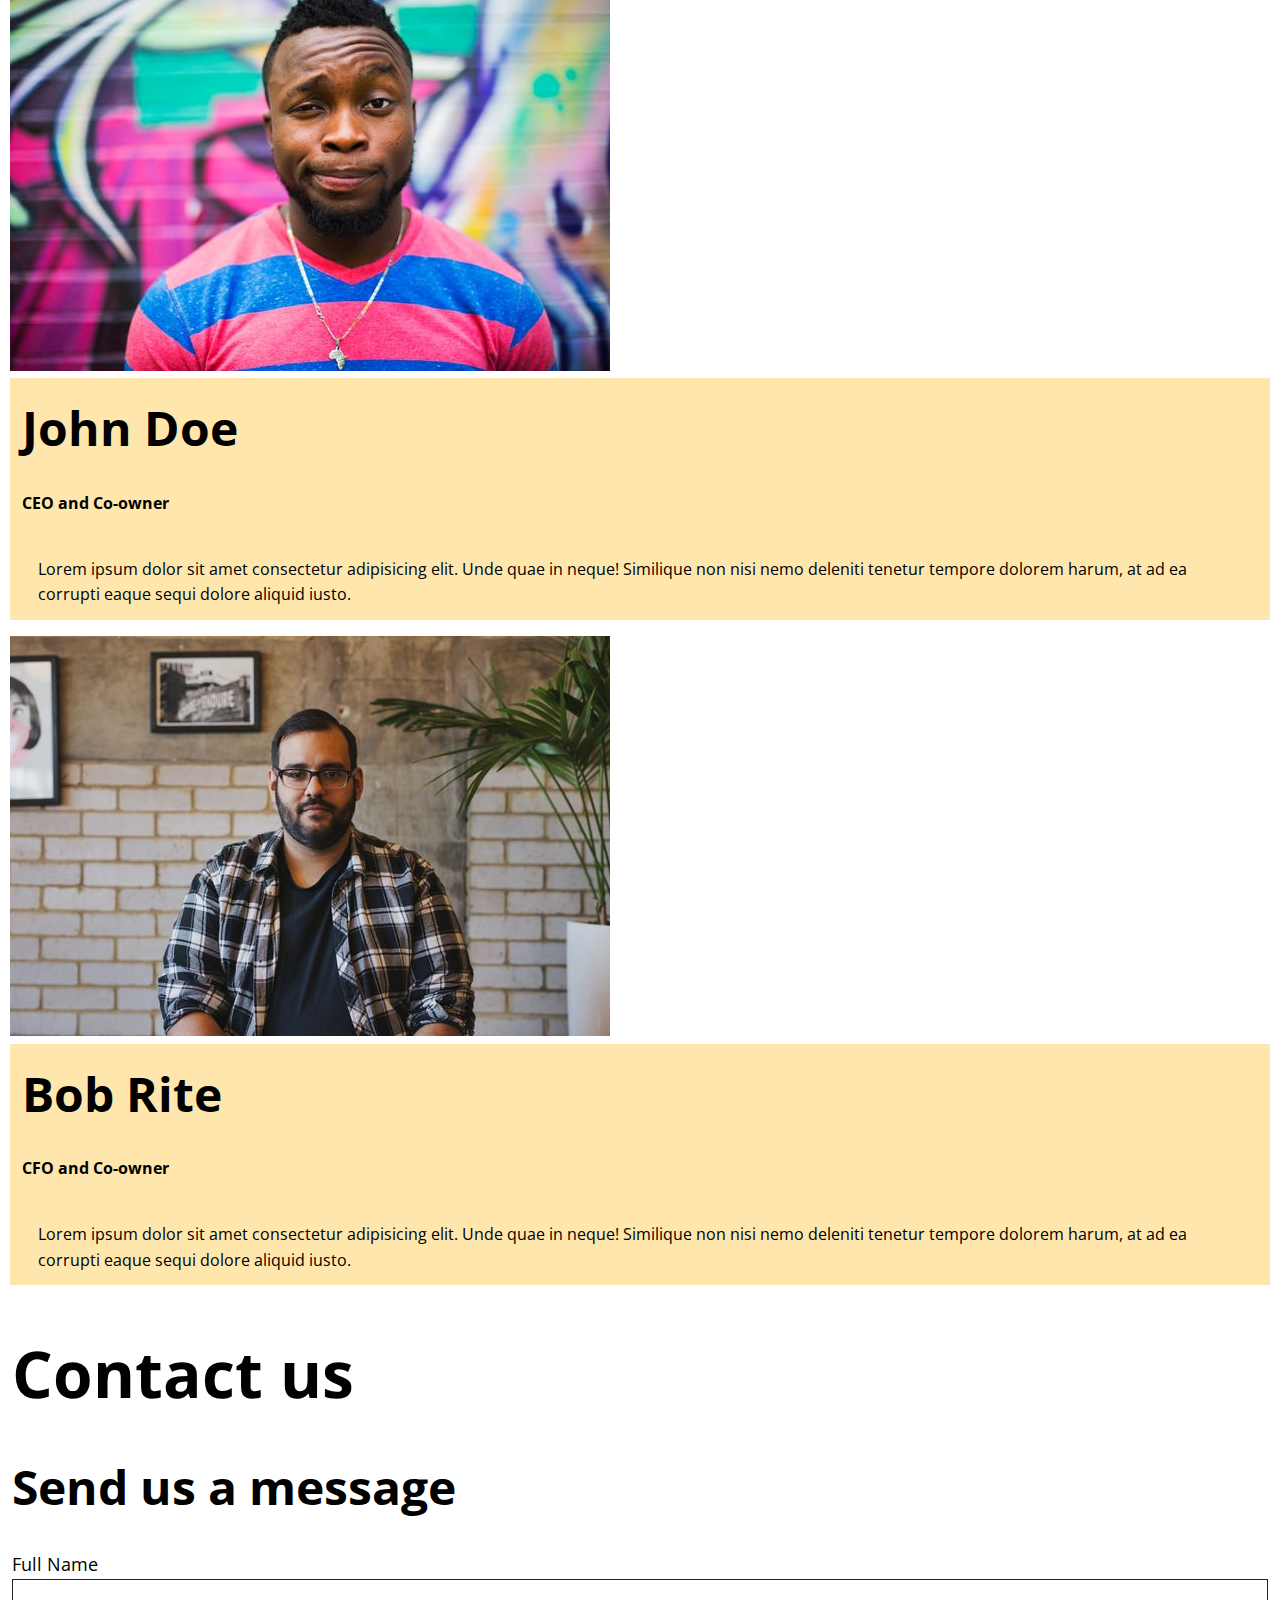
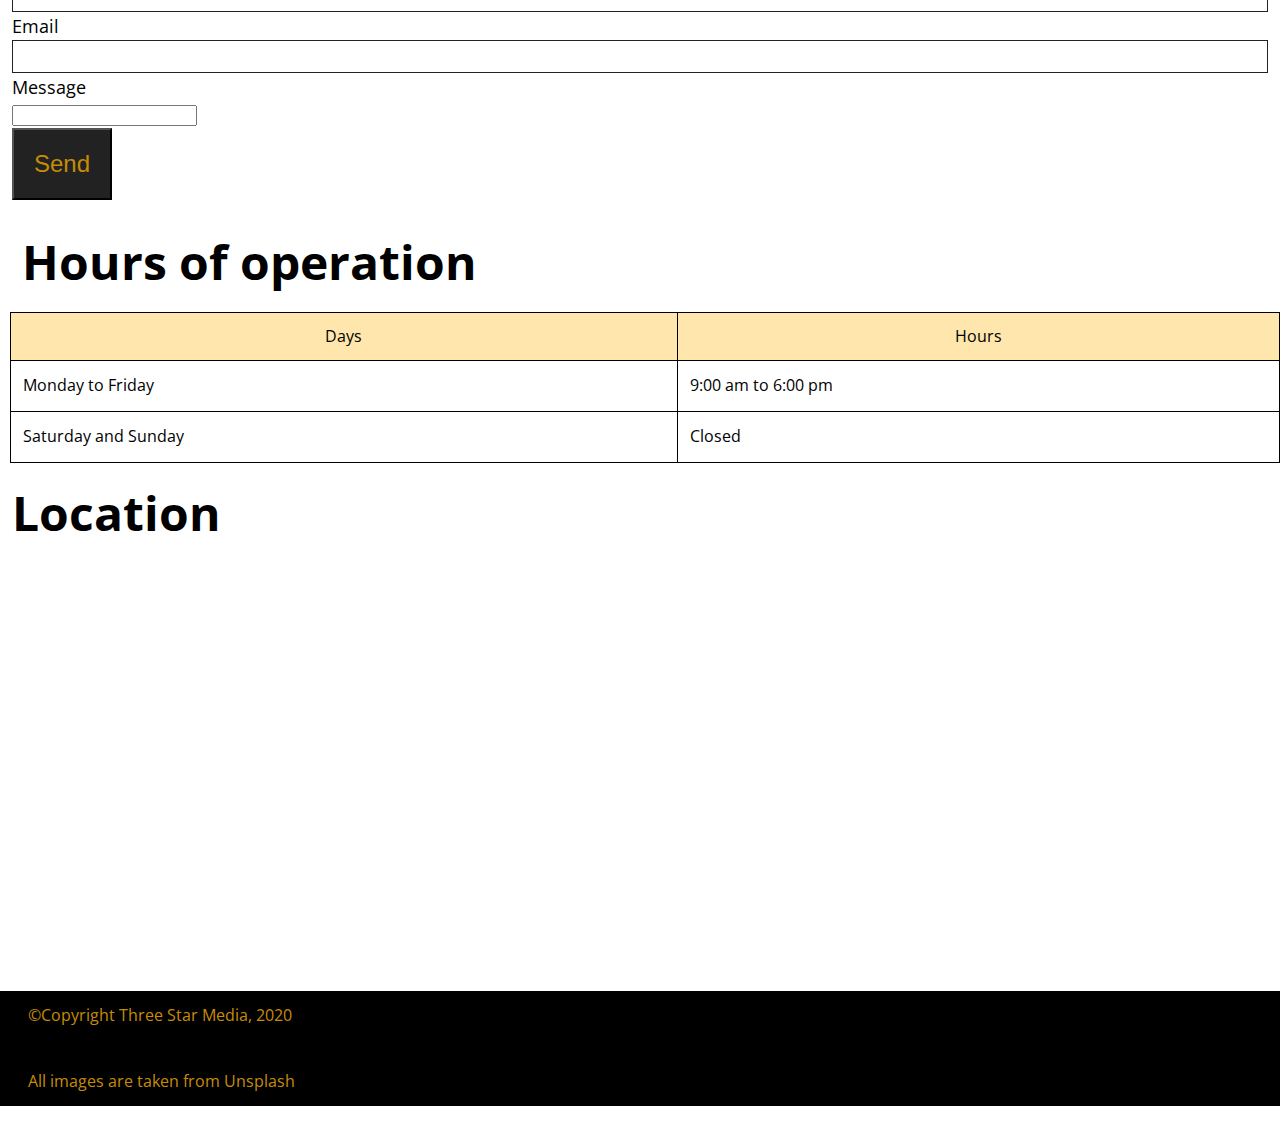
==== commit 33659ef9: "Adjusting  stylesheet link" ====
--- a/final-project/index.html
+++ b/final-project/index.html
@@ -18,7 +18,7 @@
     <!-- Font Awesome-->
     <link rel="stylesheet" href="https://cdnjs.cloudflare.com/ajax/libs/font-awesome/6.4.0/css/all.min.css">
     <!-- My own styles -->
-    <link rel="stylesheet" href="css/main.css">
+    <link rel="stylesheet" type="text/css" href="css/main.css">
 </head>
 
 <body>
@@ -33,7 +33,8 @@
                 <li><a href="#services">Services</a></li>
                 <li><a href="#team">Team</a></li>
                 <li><a href="#contact">Contact</a></li>
-                <form action="/action_page.php">
+            </ul>
+                <form Class="search-bar" action="#">
                     <input type="search" placeholder="Search.." name="search">
                     <button type="submit"> <i class="fa fa-magnifying-glass"></i></button>
                 </form>
--- a/final-project/css/main.css
+++ b/final-project/css/main.css
@@ -254,7 +254,7 @@
 
 hr {
     border: 1px solid #c78c06;
-    align: center;
+    align-items: center;
     width: 95%;
     margin-left: .75rem;
 }
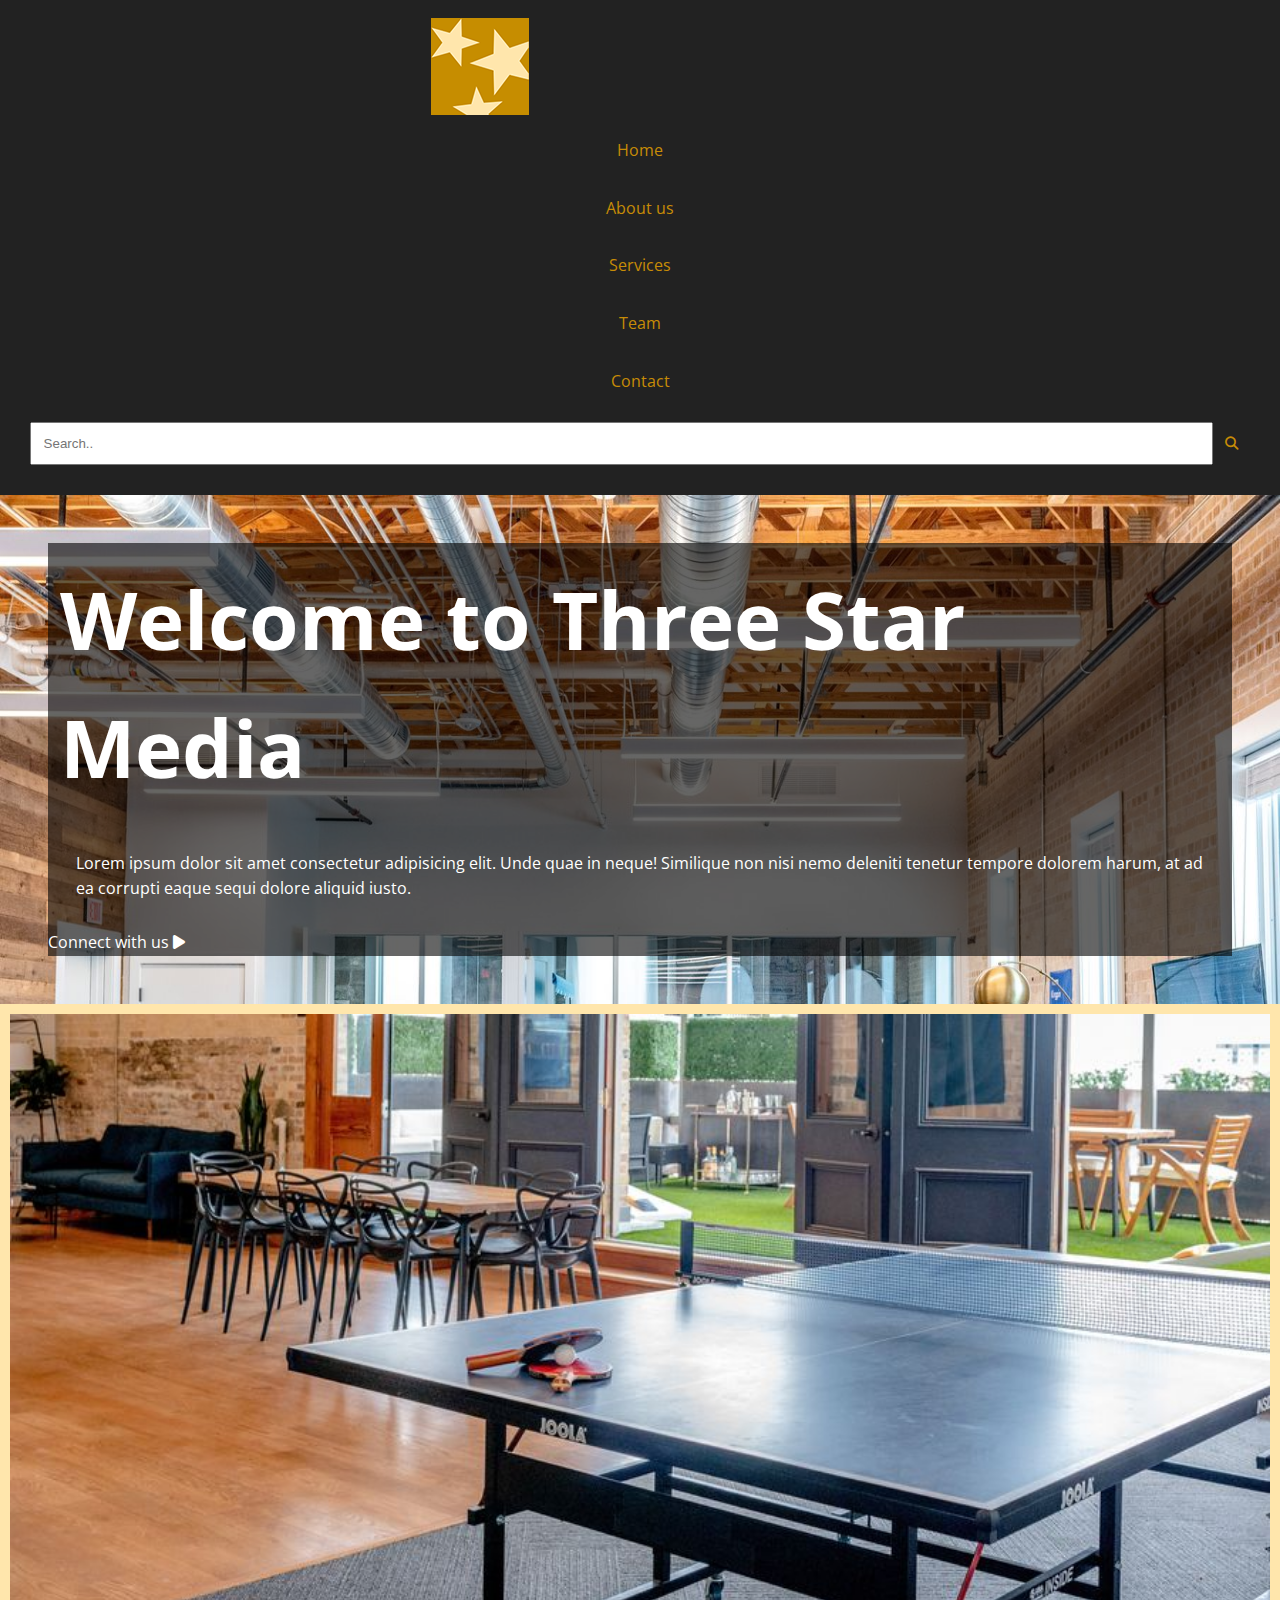
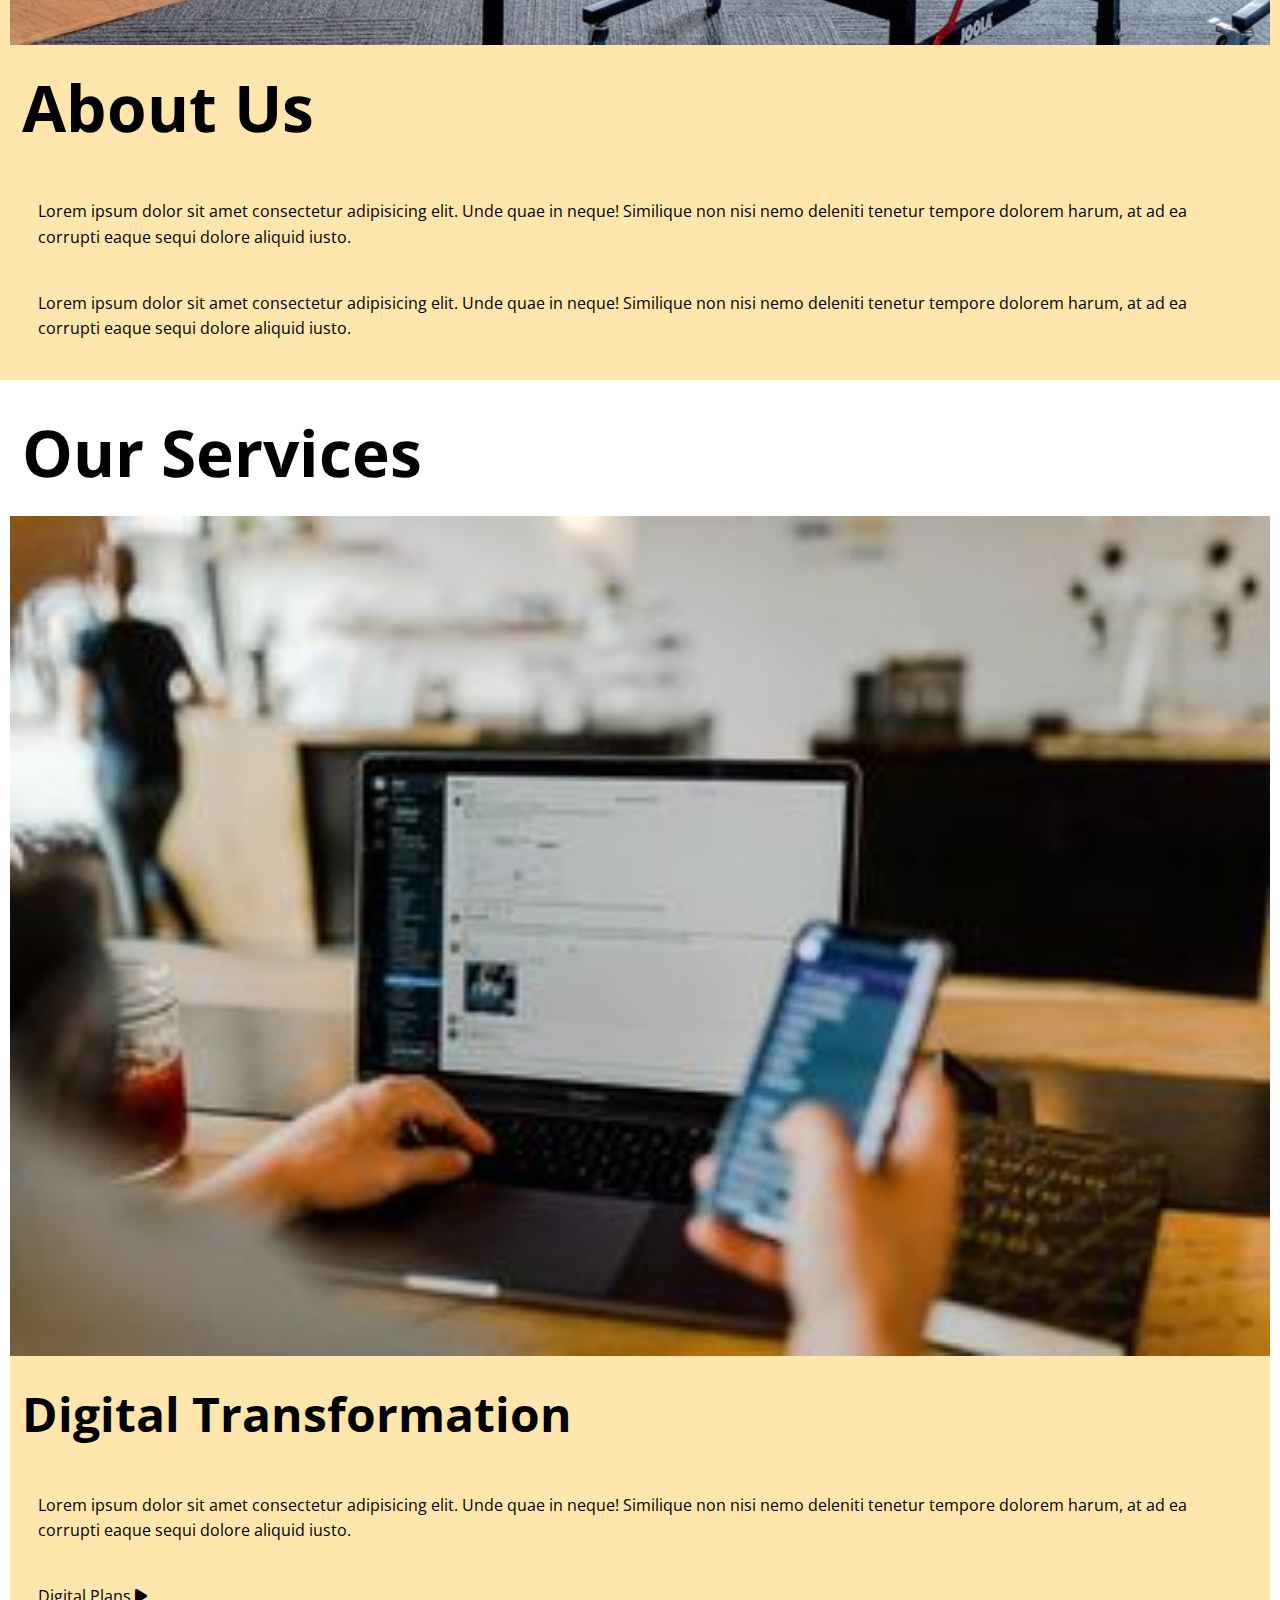
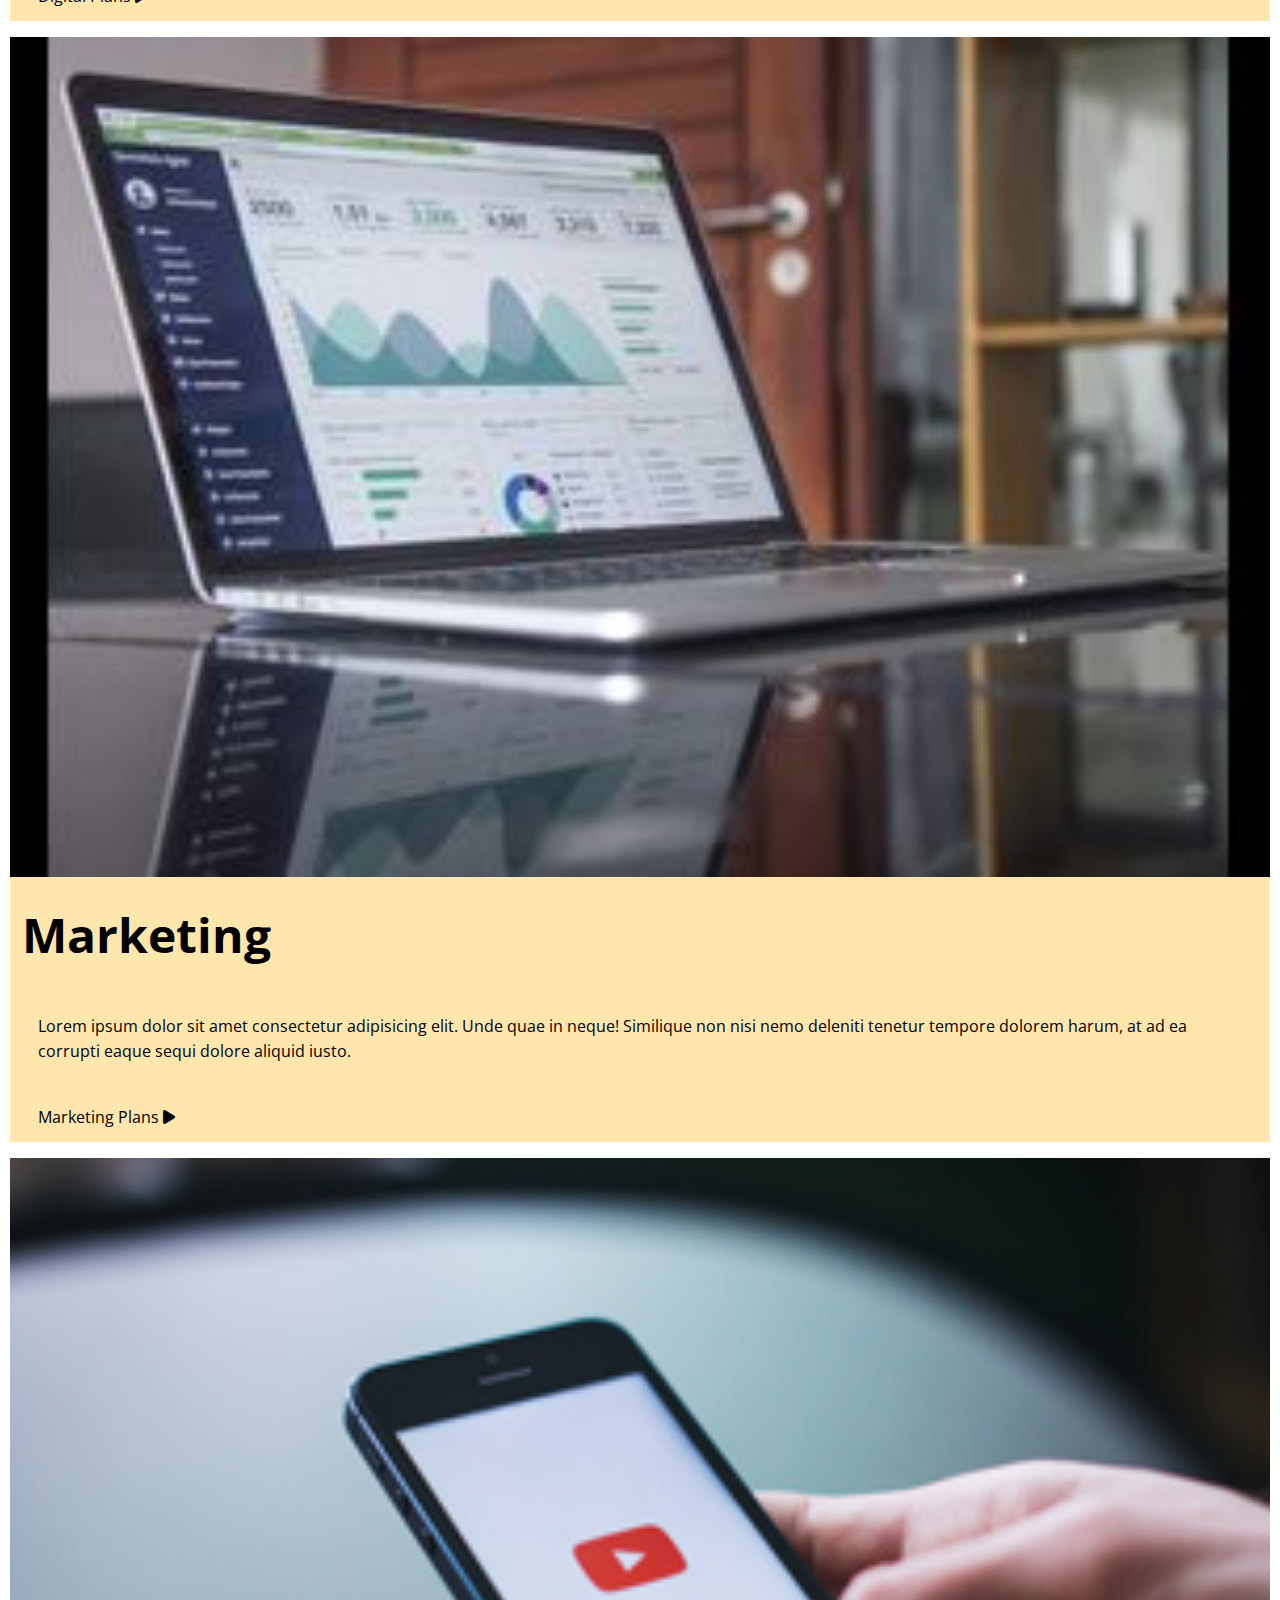
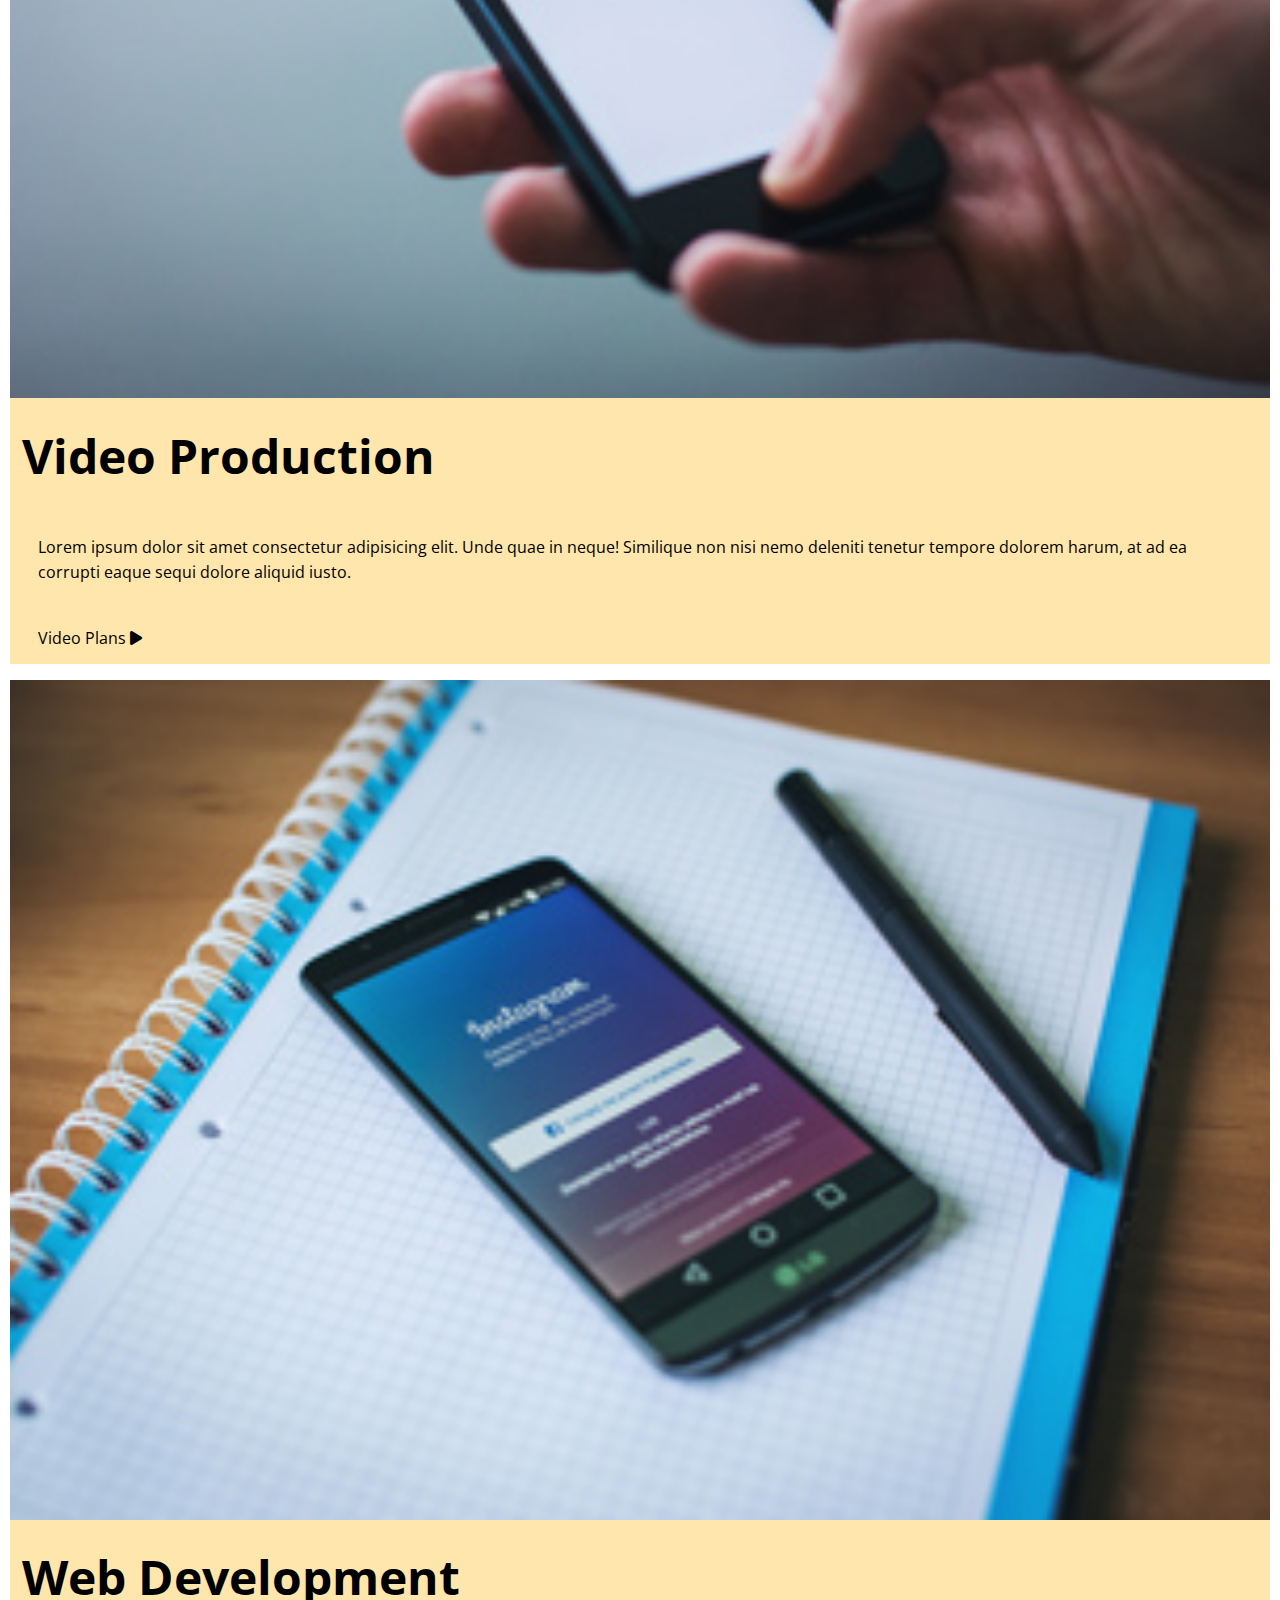
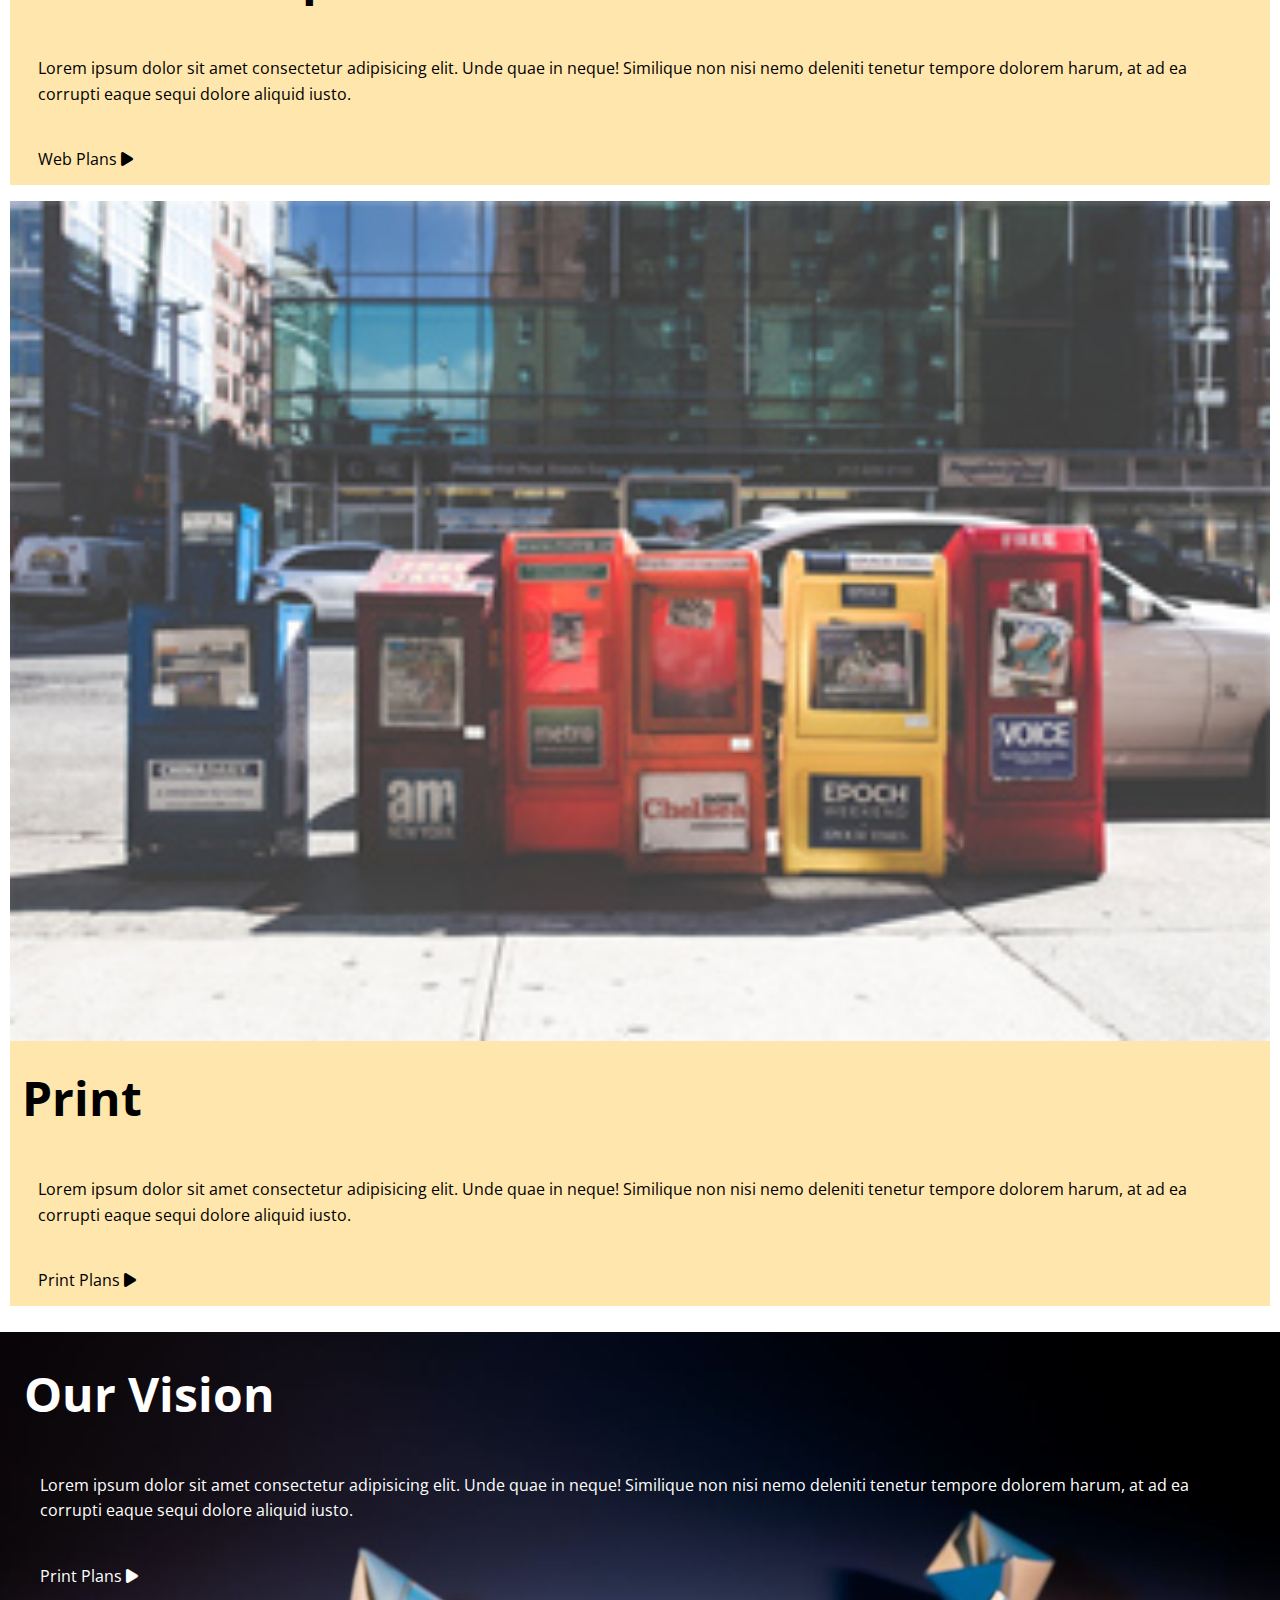
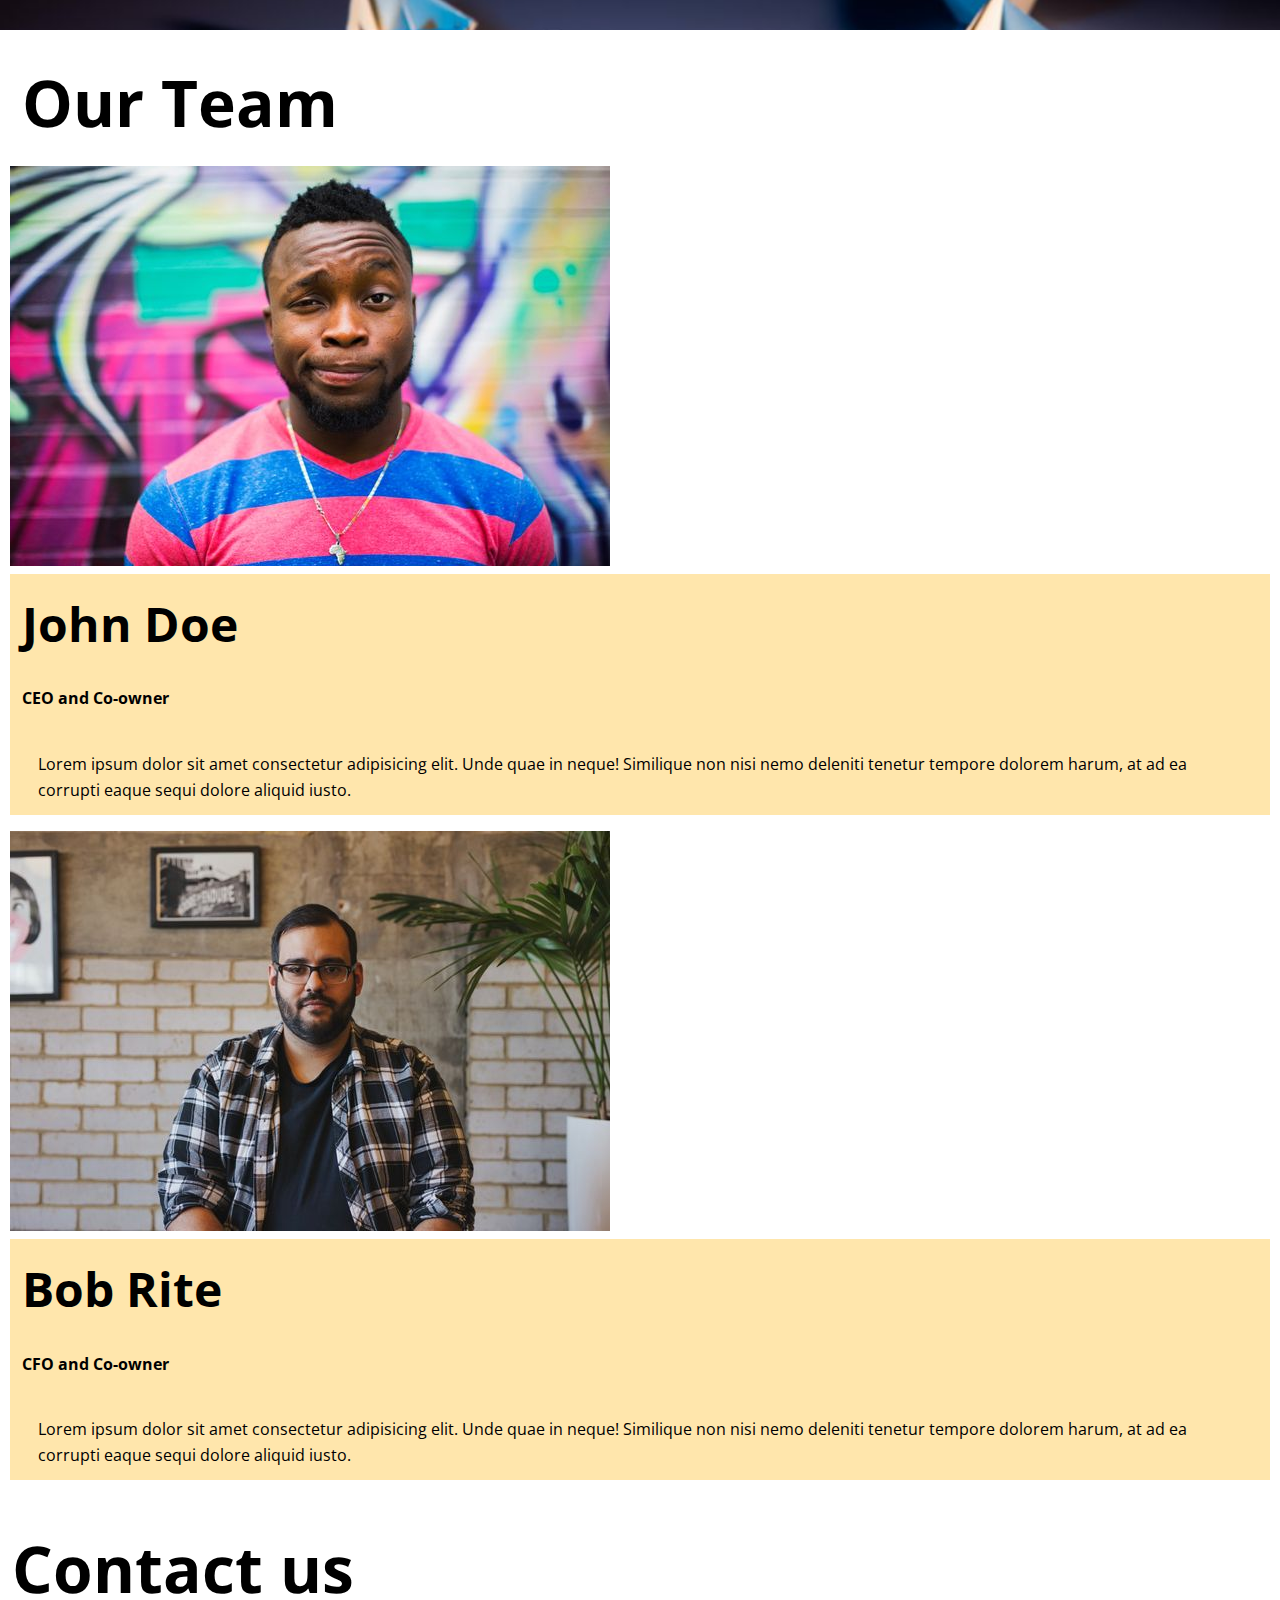
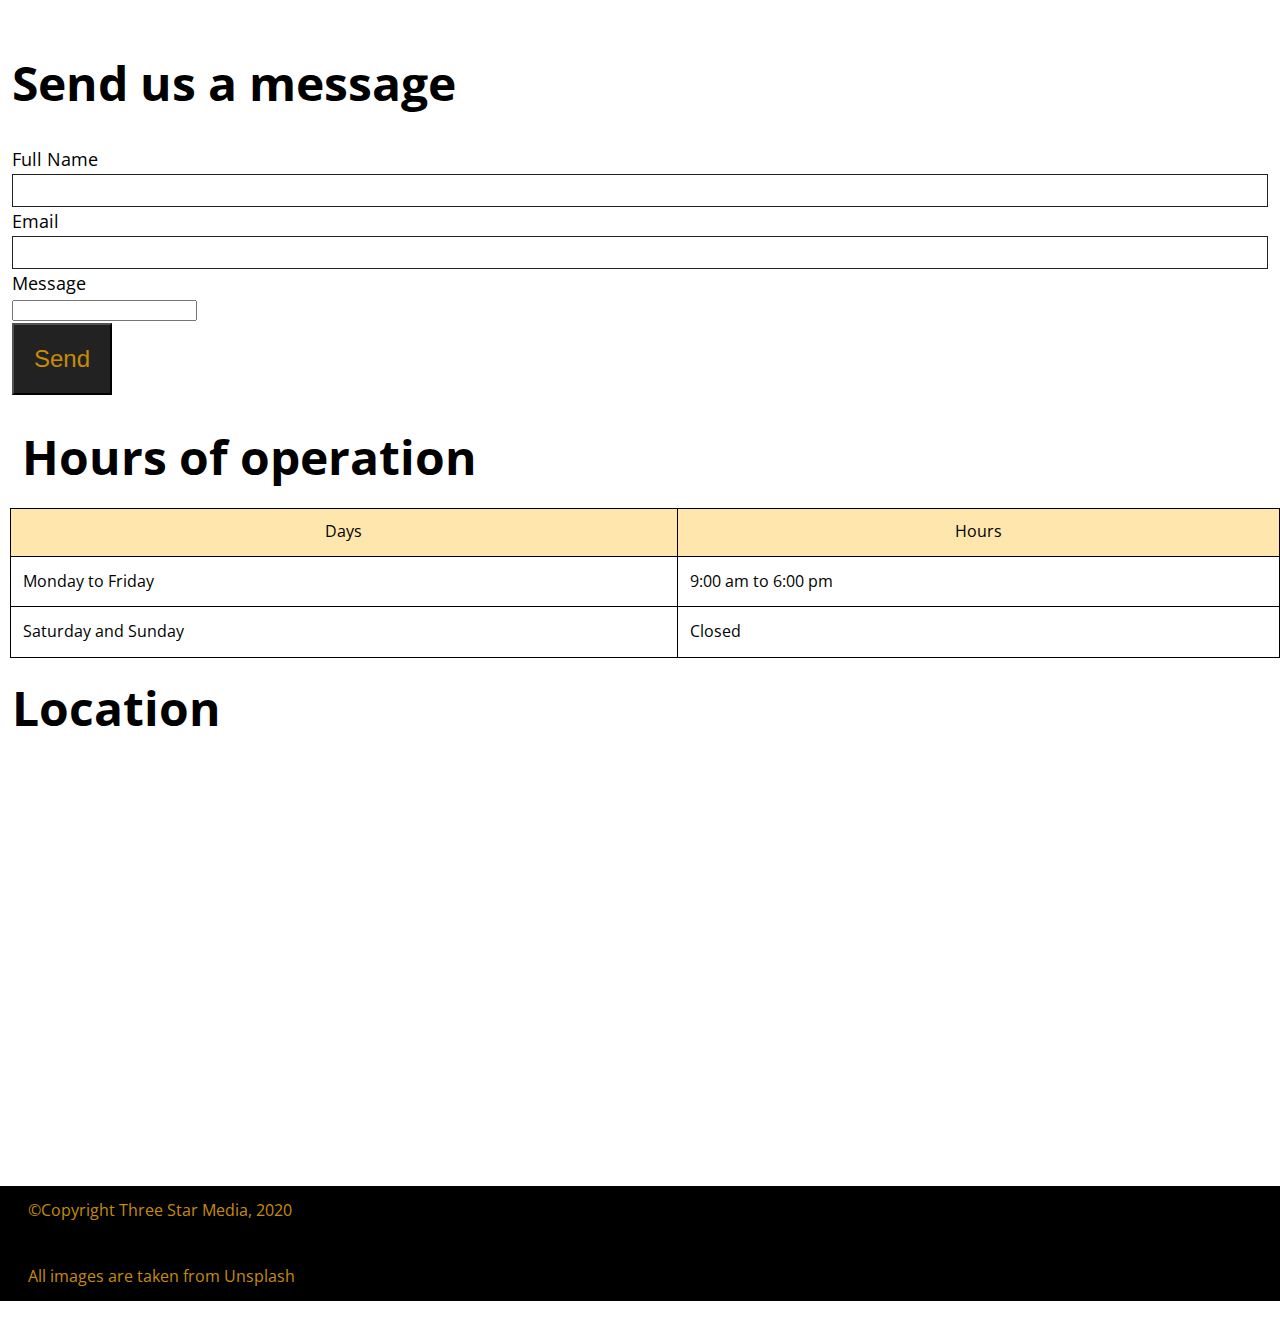
==== commit 357a673f: "Adding logo styles" ====
--- a/final-project/index.html
+++ b/final-project/index.html
@@ -18,26 +18,27 @@
     <!-- Font Awesome-->
     <link rel="stylesheet" href="https://cdnjs.cloudflare.com/ajax/libs/font-awesome/6.4.0/css/all.min.css">
     <!-- My own styles -->
-    <link rel="stylesheet" type="text/css" href="css/main.css">
+    <link rel="stylesheet" type="text/css" href="./css/main.css">
 </head>
 
 <body>
     <!--Start with header-->
     <header>
         <!--Adding nav section-->
-        <nav>
+        <nav class="navigation">
+            
             <ul>
-                <li><img src="./images/logo.png" alt="Company Logo"></li>
+                <li><img src="./images/logo.png" alt="Company Logo" class="logo"></li>
                 <li><a href="index.html">Home</a></li>
                 <li><a href="#about-us">About us</a></li>
                 <li><a href="#services">Services</a></li>
                 <li><a href="#team">Team</a></li>
                 <li><a href="#contact">Contact</a></li>
             </ul>
-                <form Class="search-bar" action="#">
-                    <input type="search" placeholder="Search.." name="search">
-                    <button type="submit"> <i class="fa fa-magnifying-glass"></i></button>
-                </form>
+            <form Class="search-bar" action="#">
+                <input type="search" placeholder="Search.." name="search">
+                <button type="submit"> <i class="fa fa-magnifying-glass"></i></button>
+            </form>
         </nav>
 
         <!--Adding a section inside the header class="banner"-->
--- a/final-project/css/main.css
+++ b/final-project/css/main.css
@@ -44,8 +44,10 @@
 }
 
 /* To clear floating elements when needed */
-.clearfix { 
-    overflow: auto;
+.clearfix::after { 
+    content: '';
+    display: table;
+    clear: both;
   }
 
 
@@ -101,13 +103,11 @@
 
 .logo {
     background-color: #c78c06;
-}
-
-.logo img {
-    display: flex;
-}
-
-.navigation-list a {
+    margin-right: 20rem;
+}
+
+
+.navigation a{
     display: block;
     list-style: none;
     color: #c78c06;
@@ -116,9 +116,9 @@
     
 }
 
-.navigation-list a:hover,
-.navigation-list a:focus,
-.navigation-list a.current {
+a:hover,
+a:focus,
+a.current {
     background-color: #c78c06;
     color: black;
 }
@@ -334,7 +334,5 @@
 
 /* Media Queries -  */
 @media screen and (min-width: 760px) {
-    body {
-        /* background: rgba(0, 0, 0, 0.6); */
-    }
-}
+
+}
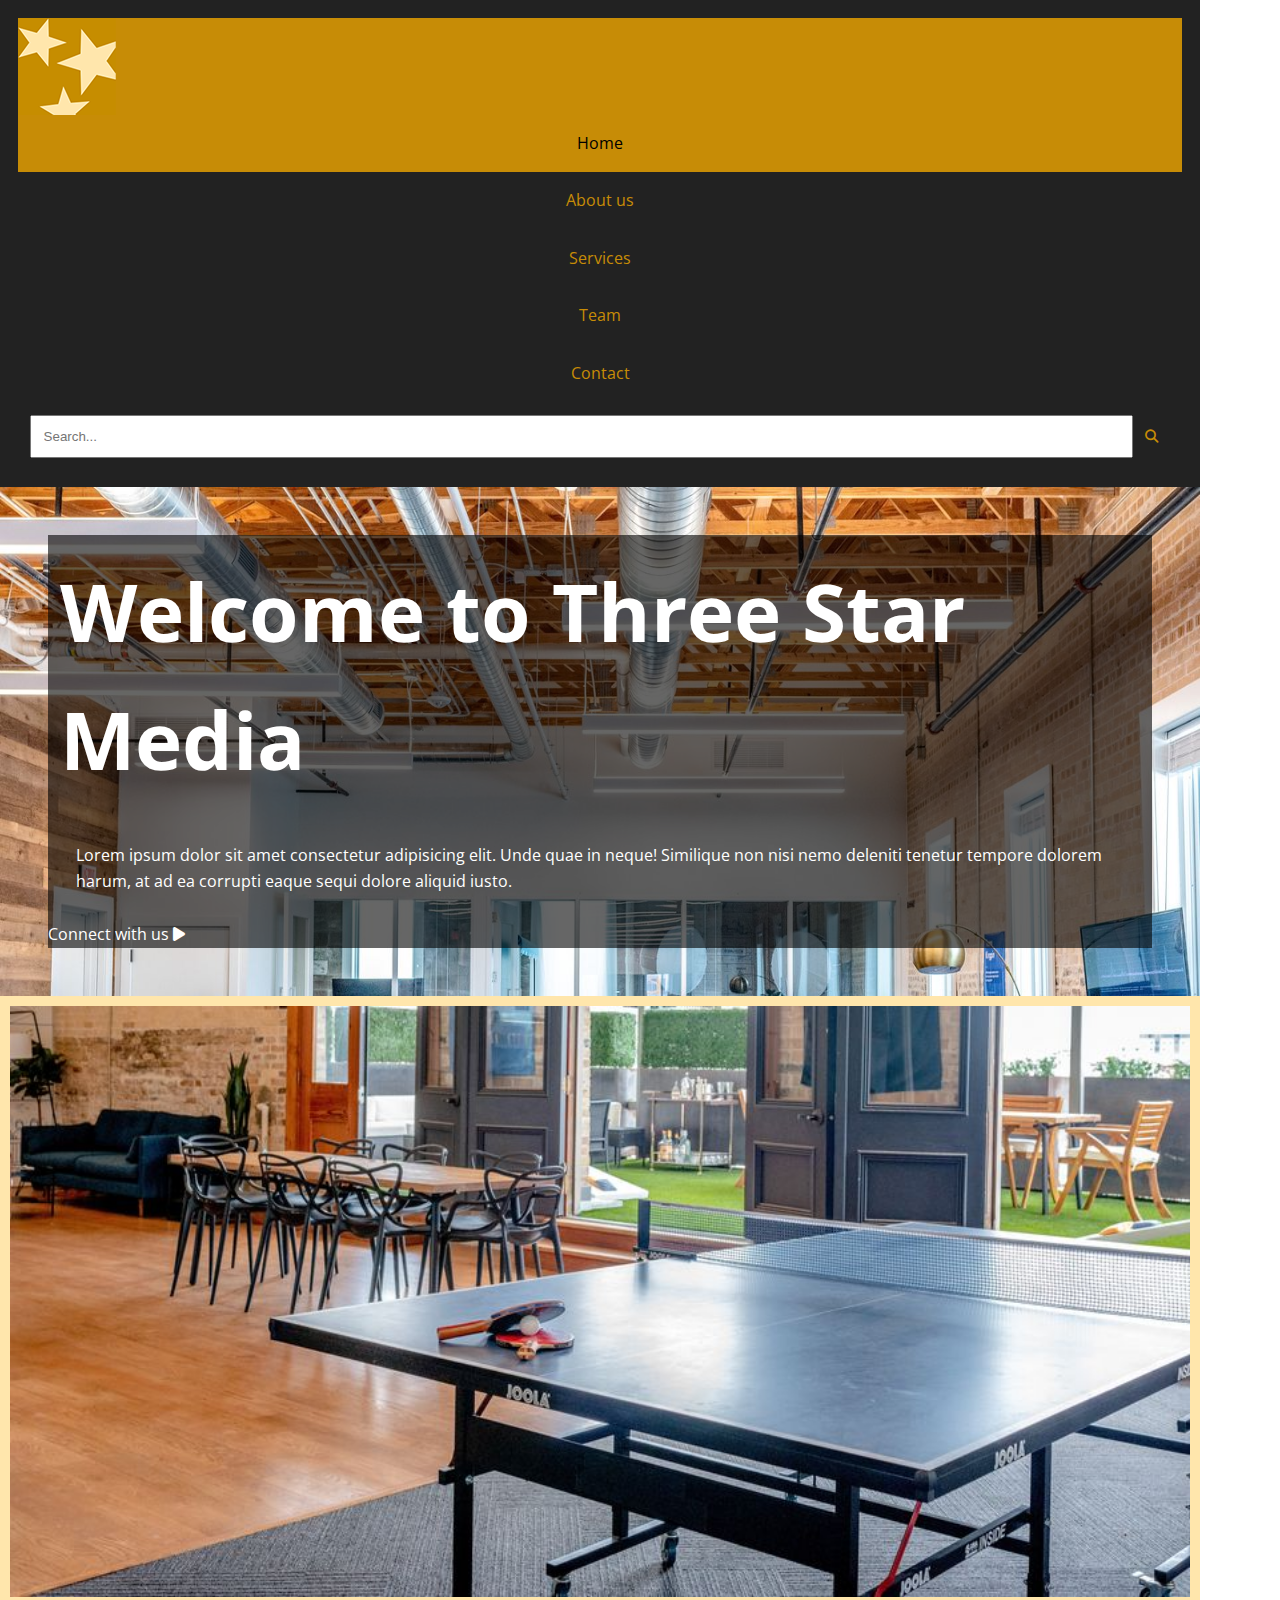
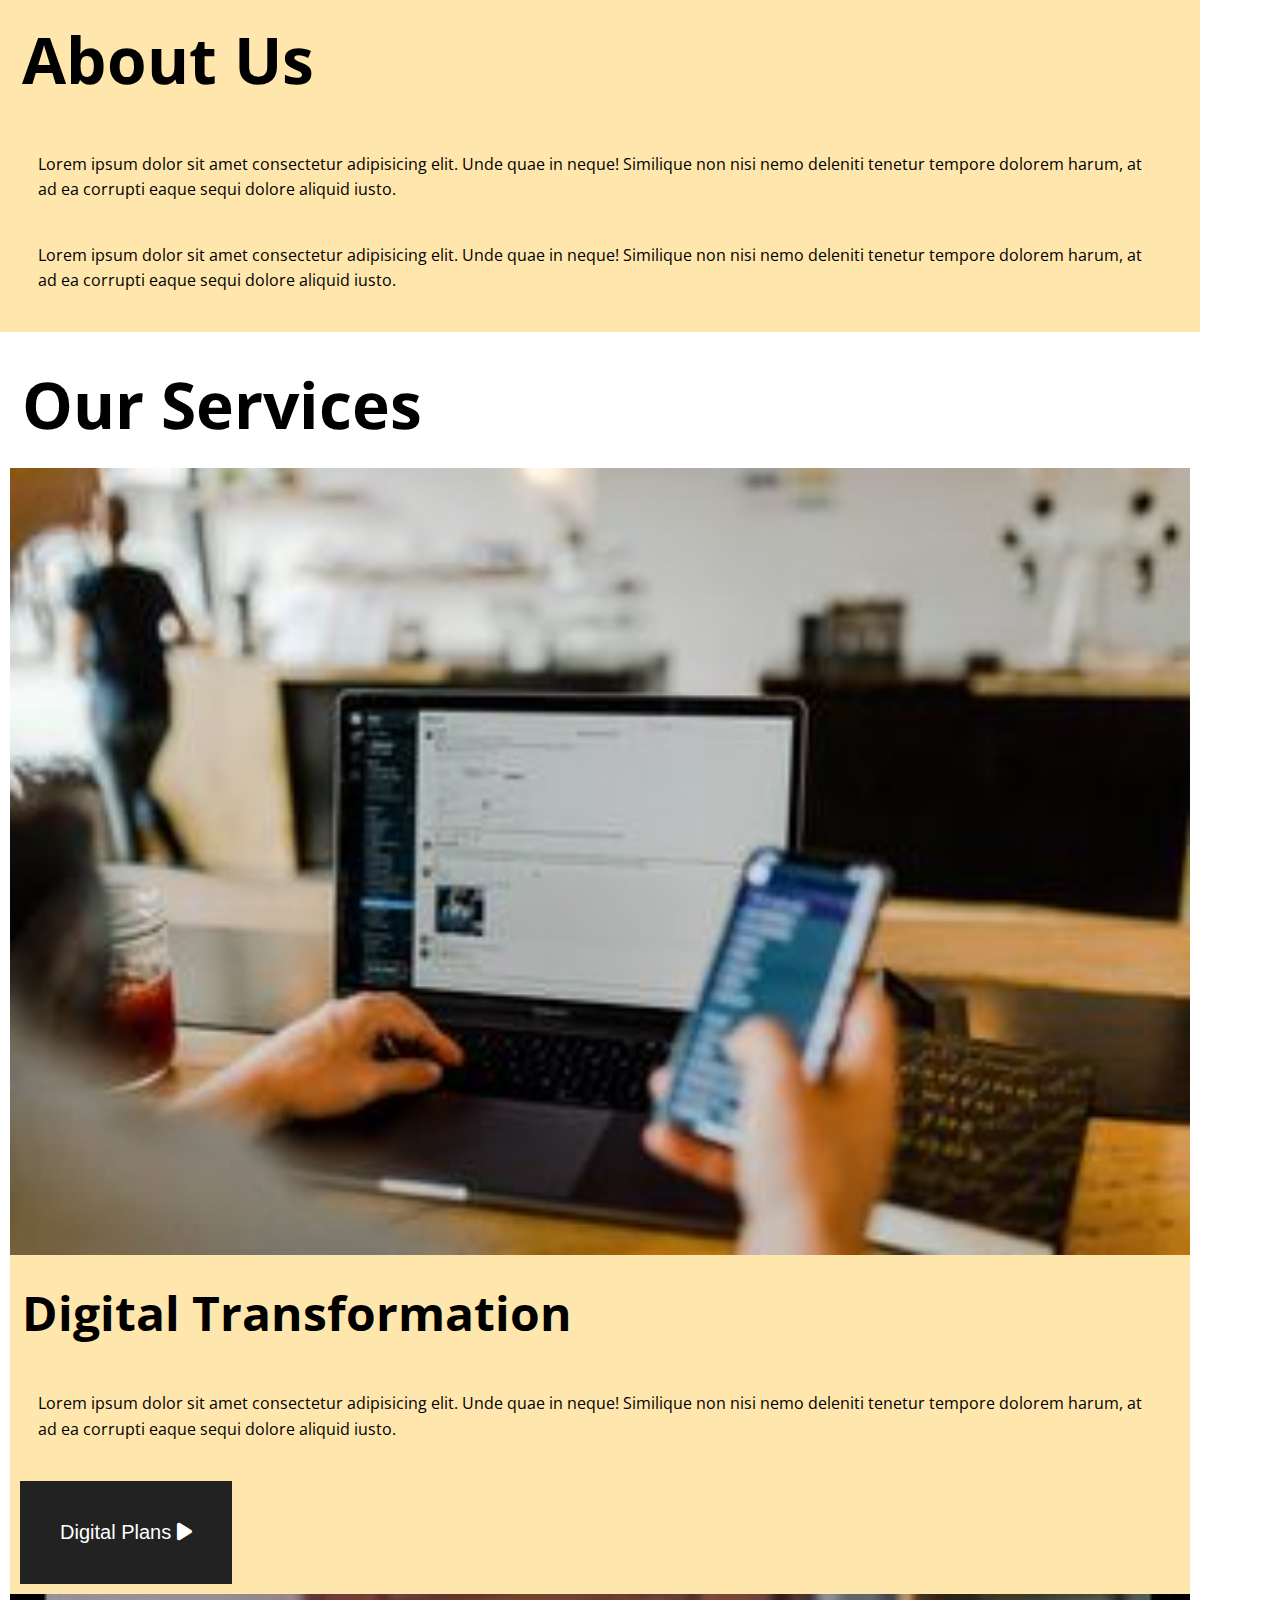
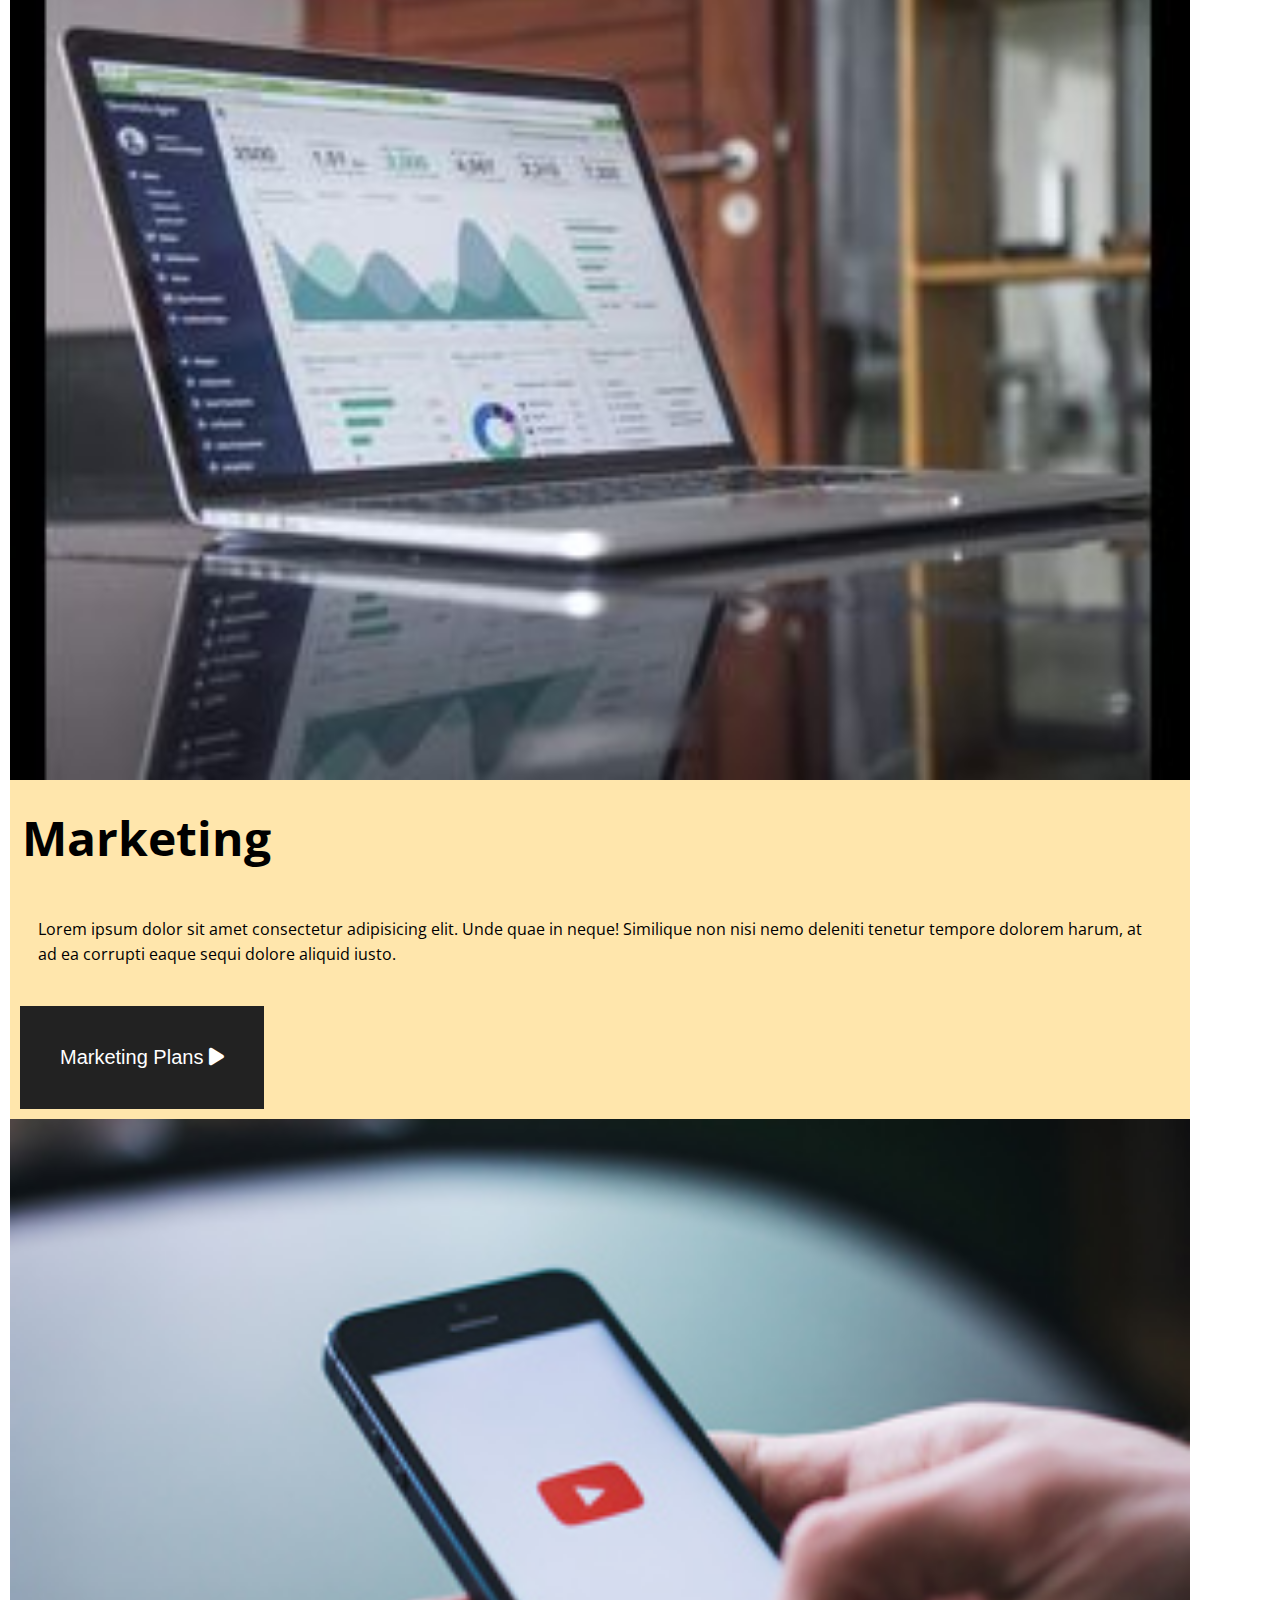
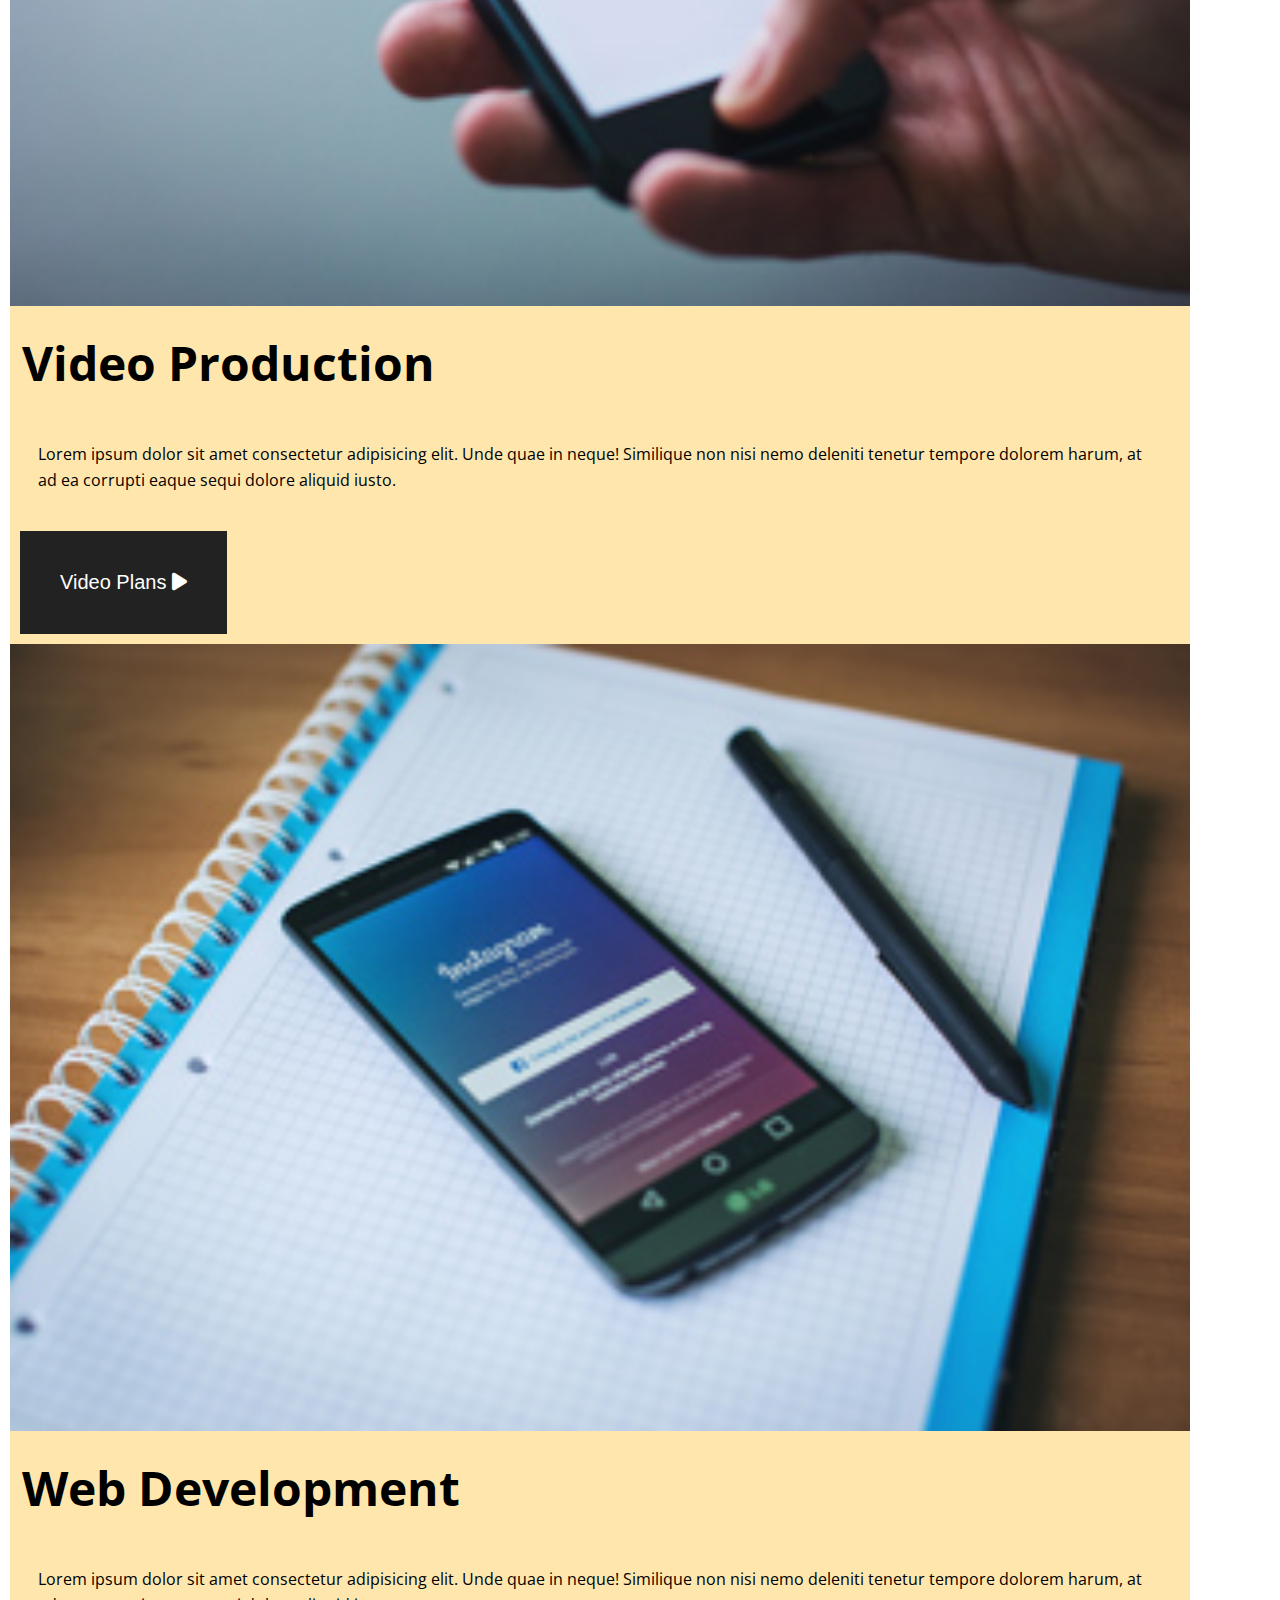
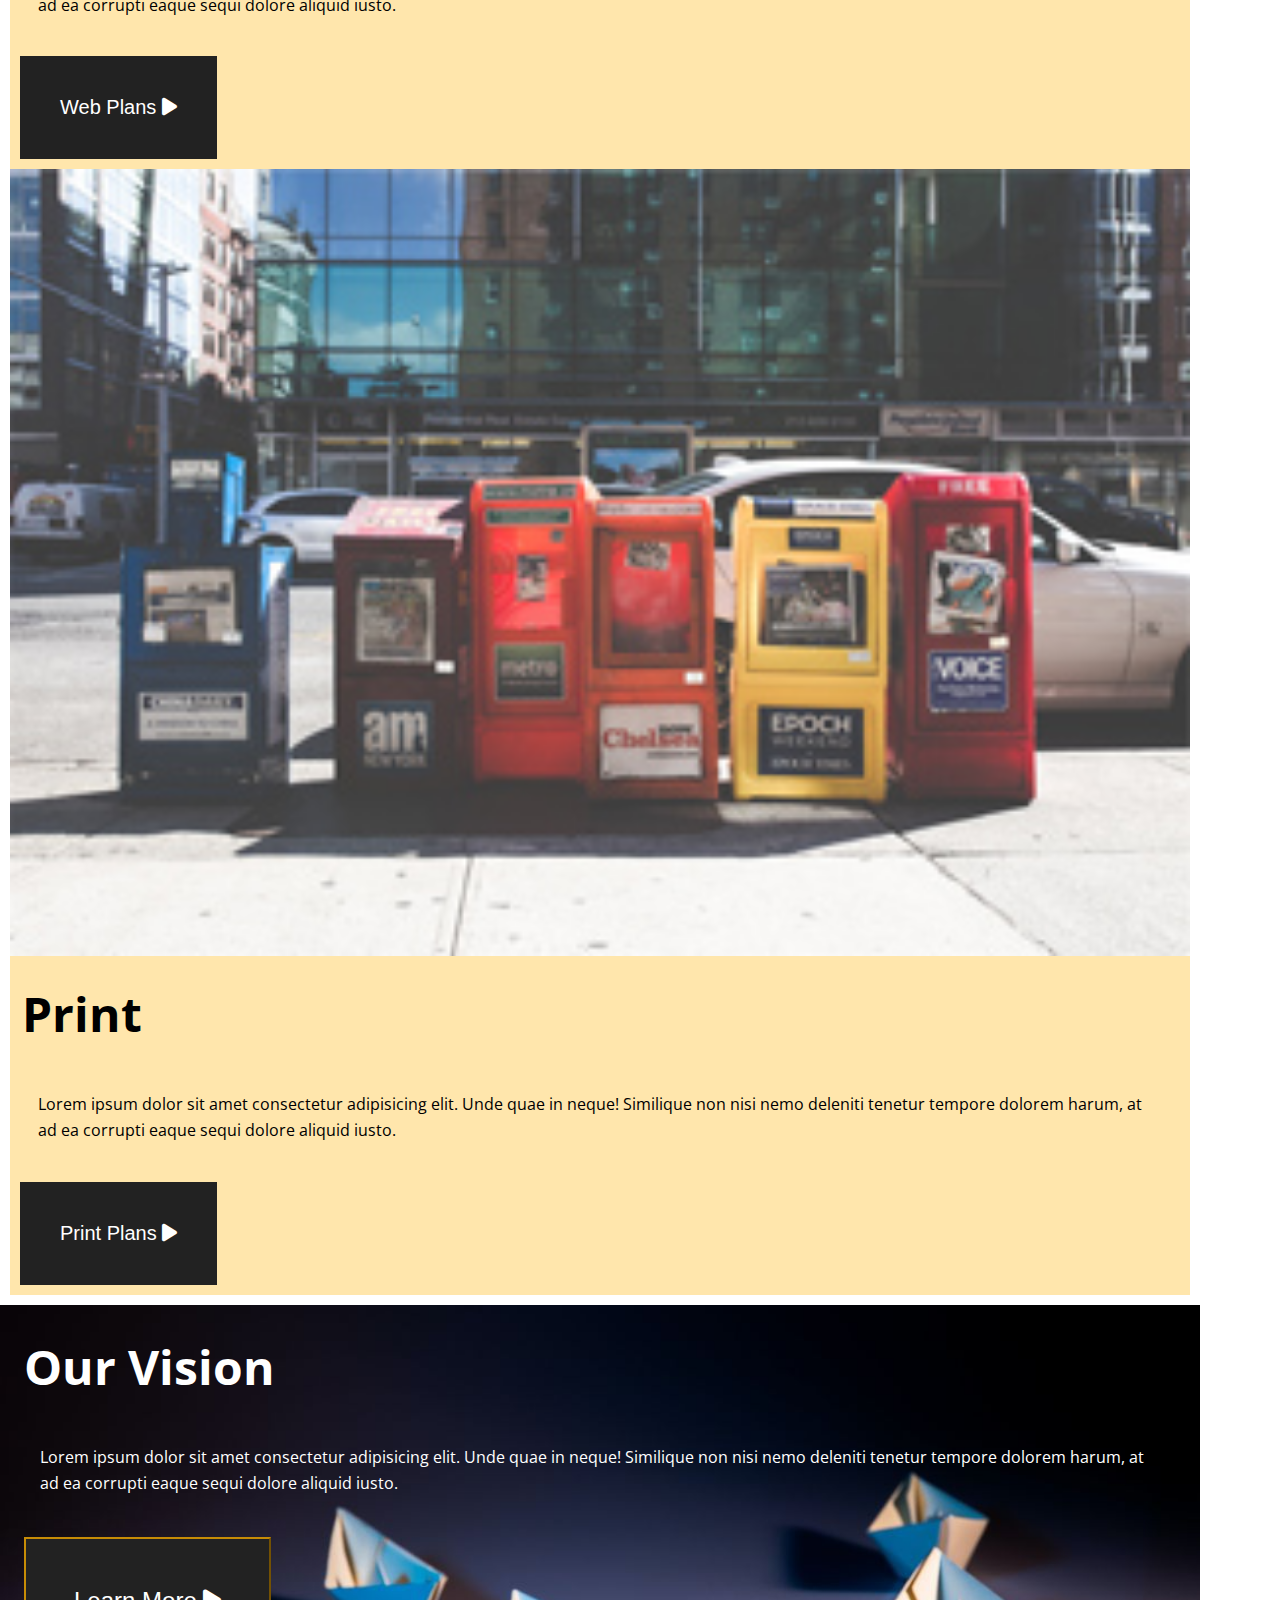
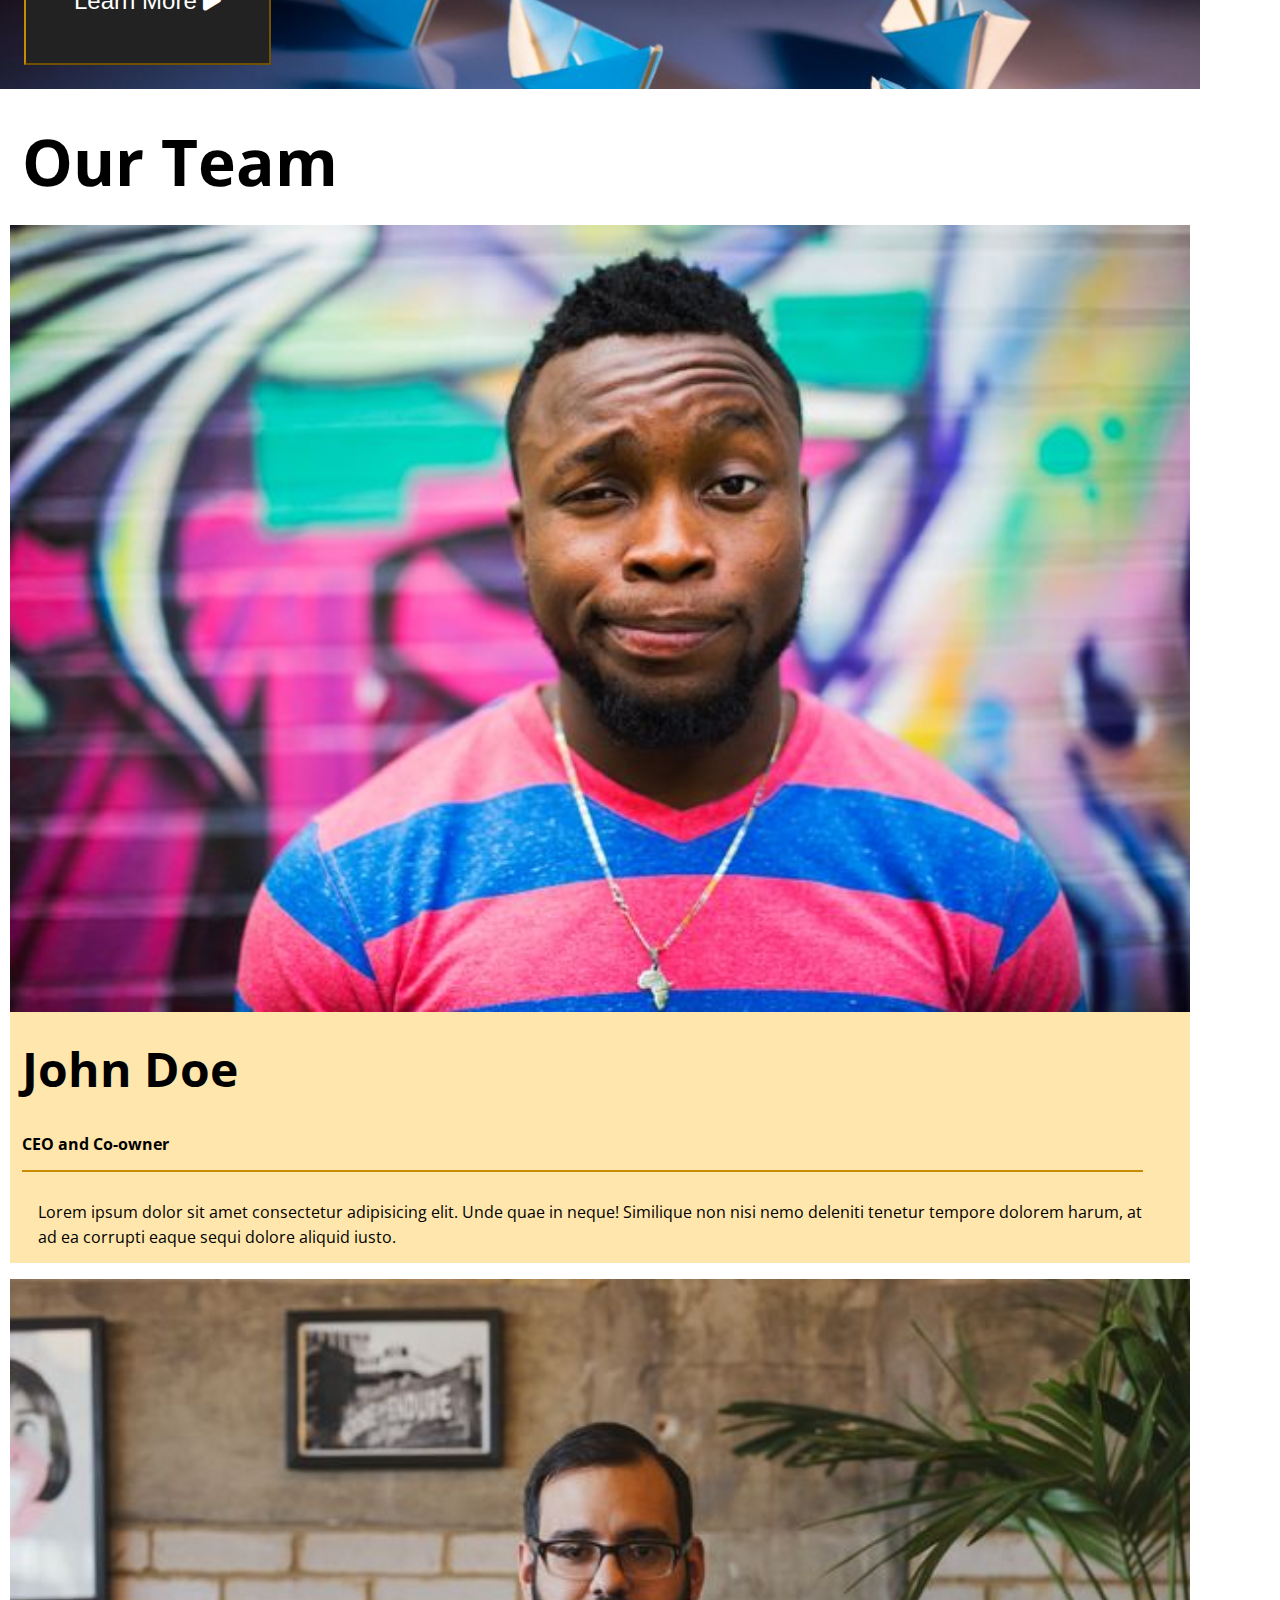
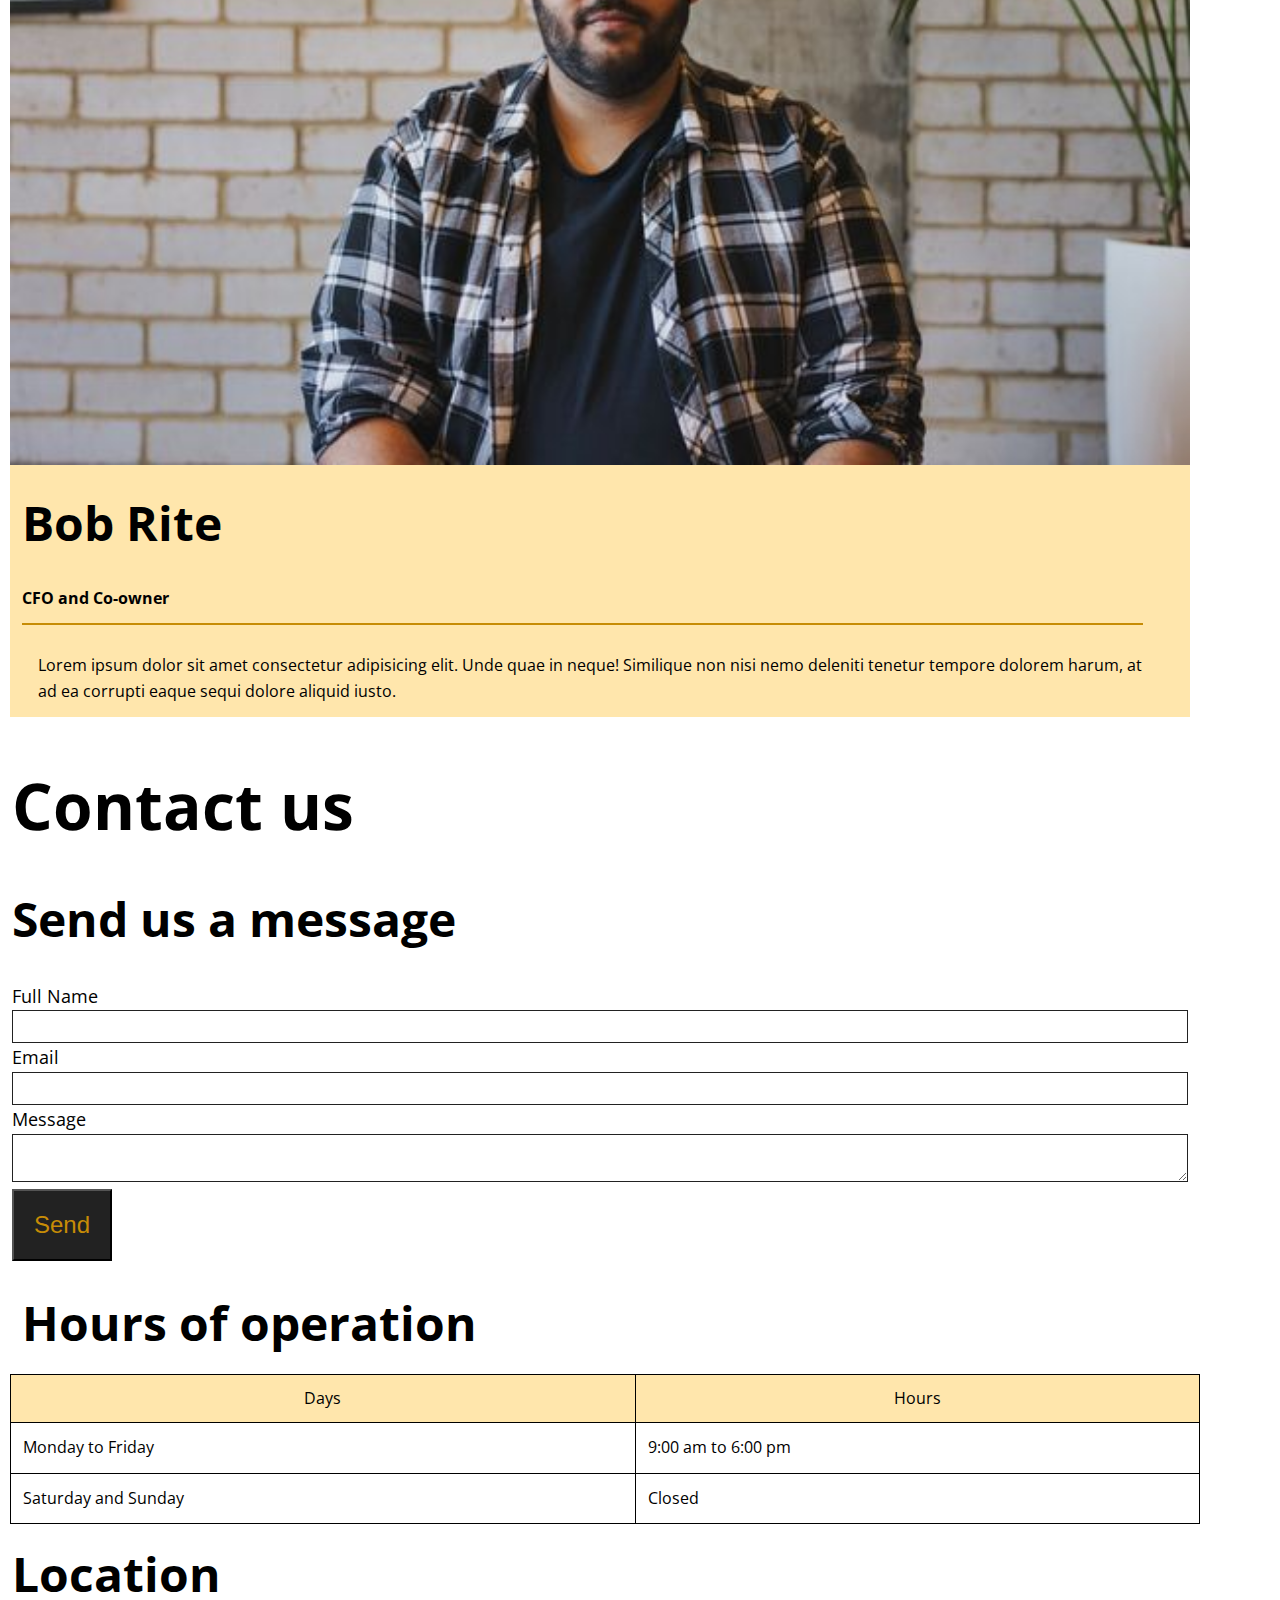
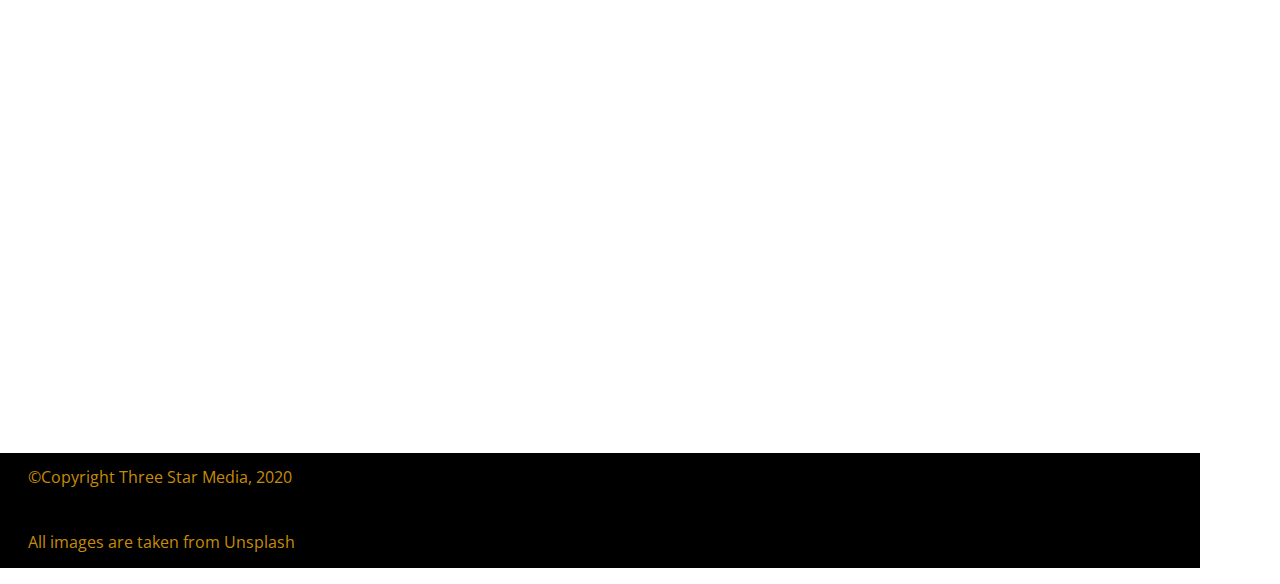
==== commit 56b8b31e: "updating repository" ====
--- a/final-project/index.html
+++ b/final-project/index.html
@@ -22,249 +22,264 @@
 </head>
 
 <body>
-    <!--Start with header-->
-    <header>
-        <!--Adding nav section-->
-        <nav class="navigation">
-            
-            <ul>
-                <li><img src="./images/logo.png" alt="Company Logo" class="logo"></li>
-                <li><a href="index.html">Home</a></li>
-                <li><a href="#about-us">About us</a></li>
-                <li><a href="#services">Services</a></li>
-                <li><a href="#team">Team</a></li>
-                <li><a href="#contact">Contact</a></li>
-            </ul>
-            <form Class="search-bar" action="#">
-                <input type="search" placeholder="Search.." name="search">
-                <button type="submit"> <i class="fa fa-magnifying-glass"></i></button>
-            </form>
-        </nav>
-
-        <!--Adding a section inside the header class="banner"-->
-        <section class="banner width">
-            <div class="banner-text max-width">
-                <h1>Welcome to Three Star Media</h1>
-                <p>
-                    Lorem ipsum dolor sit amet consectetur adipisicing elit.
-                    Unde quae in neque! Similique non nisi nemo deleniti tenetur tempore dolorem harum,
-                    at ad ea corrupti eaque sequi dolore aliquid iusto.
-                </p>
-                <a href="#">Connect with us <i class="fa-solid fa-play"></i></a>
-            </div>
-        </section>
-    </header>
-
-    <main>
-
-        <!--Insert section About us-->
-        <section class="about-us width" id="about-us">
-            <div class="about max-width">
-                <img src="./images/about-us.jpg" alt="Image of the office">
-                <div class="about-text">
-                    <h2>About Us</h2>
+    <div class="wrapper"> <!-- Added to have all the code in one container -->
+        <!--Start with header-->
+        <header>
+            <!--Adding nav section-->
+            <nav class="navigation"> <!-- Added to improve CSS -->
+                <div class="logo">
+                    <a href="index.html"><img src="./images/logo.png" alt="Company Logo">
+                    </a>
+                </div>
+                <ul class="navigation-list"> <!-- Added to improve CSS -->
+                    <li><a href="index.html" class="current">Home</a></li>
+                    <li><a href="#about-us">About us</a></li>
+                    <li><a href="#services">Services</a></li>
+                    <li><a href="#team">Team</a></li>
+                    <li><a href="#contact">Contact</a></li>
+                </ul>
+                <form class="search-bar" action="/action_page.php">
+                    <input type="search" placeholder="Search...">
+                    <button type="submit"><i class="fa fa-magnifying-glass"></i></button>
+                </form>
+            </nav>
+
+            <!--Adding a section inside the header class="banner"-->
+            <section class="banner width">
+                <div class="banner-text max-width">
+                    <h1>Welcome to Three Star Media</h1>
                     <p>
                         Lorem ipsum dolor sit amet consectetur adipisicing elit.
                         Unde quae in neque! Similique non nisi nemo deleniti tenetur tempore dolorem harum,
                         at ad ea corrupti eaque sequi dolore aliquid iusto.
                     </p>
+                    <a href="#">Connect with us <i class="fa-solid fa-play"></i></a>
+                </div>
+            </section>
+        </header>
+
+        <main>
+
+            <!--Insert section About us-->
+            <section class="about-us width" id="about-us">
+                <div class="about max-width">
+                    <img src="./images/about-us.jpg" alt="Image of the office">
+                    <div class="about-text">
+                        <h2>About Us</h2>
+                        <p>
+                            Lorem ipsum dolor sit amet consectetur adipisicing elit.
+                            Unde quae in neque! Similique non nisi nemo deleniti tenetur tempore dolorem harum,
+                            at ad ea corrupti eaque sequi dolore aliquid iusto.
+                        </p>
+                        <p>
+                            Lorem ipsum dolor sit amet consectetur adipisicing elit.
+                            Unde quae in neque! Similique non nisi nemo deleniti tenetur tempore dolorem harum,
+                            at ad ea corrupti eaque sequi dolore aliquid iusto.
+                        </p>
+                    </div>
+                </div>
+            </section>
+
+            <!--Insert section classs:"our-services"-->
+            <section class="our-services width" id="services">
+                <div class="services max-width">
+                    <h2>Our Services</h2>
+
+                    <!--use div for service id:"digital-Trans"-->
+                    <div class="digital-trans">
+                        <img src="./images/digital.jpg" alt="Computers we use at the office">
+                        <h3>Digital Transformation</h3>
+                        <p>
+                            Lorem ipsum dolor sit amet consectetur adipisicing elit.
+                            Unde quae in neque! Similique non nisi nemo deleniti tenetur tempore dolorem harum,
+                            at ad ea corrupti eaque sequi dolore aliquid iusto.
+                        </p>
+                        <button>
+                            <a href="#">Digital Plans</a>
+                            <i class="fa-solid fa-play"></i>
+                        </button>
+                    </div>
+
+                    <!--use div for service id:"marketing"-->
+                    <div class="marketing max-width">
+                        <img src="./images/marketing.jpg" alt="Marketing image">
+                        <h3>Marketing</h3>
+                        <p>
+                            Lorem ipsum dolor sit amet consectetur adipisicing elit.
+                            Unde quae in neque! Similique non nisi nemo deleniti tenetur tempore dolorem harum,
+                            at ad ea corrupti eaque sequi dolore aliquid iusto.
+                        </p>
+                        <button>
+                            <a href="#">Marketing Plans</a>
+                            <i class="fa-solid fa-play"></i>
+                        </button>
+                    </div>
+
+                    <!--use div for service id:"video"-->
+                    <div class="video max-width">
+                        <img src="./images/video.jpg" alt="Video Production image">
+                        <h3>Video Production</h3>
+                        <p>
+                            Lorem ipsum dolor sit amet consectetur adipisicing elit.
+                            Unde quae in neque! Similique non nisi nemo deleniti tenetur tempore dolorem harum,
+                            at ad ea corrupti eaque sequi dolore aliquid iusto.
+                        </p>
+                        <button>
+                            <a href="#">Video Plans</a>
+                            <i class="fa-solid fa-play"></i>
+                        </button>
+                    </div>
+
+                    <!--use div for service id:"web-dev"-->
+                    <div class="web-dev max-width">
+                        <img src="./images/web.jpg" alt="Web Development image">
+                        <h3>Web Development</h3>
+                        <p>
+                            Lorem ipsum dolor sit amet consectetur adipisicing elit.
+                            Unde quae in neque! Similique non nisi nemo deleniti tenetur tempore dolorem harum,
+                            at ad ea corrupti eaque sequi dolore aliquid iusto.
+                        </p>
+                        <button>
+                            <a href="#">Web Plans</a>
+                            <i class="fa-solid fa-play"></i>
+                        </button>
+                    </div>
+
+                    <!--use div for service id:"print"-->
+                    <div class="print max-width">
+                        <img src="./images/print.jpg" alt="Print image">
+                        <h3>Print</h3>
+                        <p>
+                            Lorem ipsum dolor sit amet consectetur adipisicing elit.
+                            Unde quae in neque! Similique non nisi nemo deleniti tenetur tempore dolorem harum,
+                            at ad ea corrupti eaque sequi dolore aliquid iusto.
+                        </p>
+                        <button>
+                            <a href="#">Print Plans</a>
+                            <i class="fa-solid fa-play"></i>
+                        </button>
+                    </div>
+                </div>
+            </section>
+
+            <!--Insert section classs:"our-vision"-->
+
+            <section class="our-vision width">
+                <div class="vision max-width">
+                    <h3>Our Vision</h3>
                     <p>
                         Lorem ipsum dolor sit amet consectetur adipisicing elit.
                         Unde quae in neque! Similique non nisi nemo deleniti tenetur tempore dolorem harum,
                         at ad ea corrupti eaque sequi dolore aliquid iusto.
                     </p>
-                </div>
-            </div>
-        </section>
-
-        <!--Insert section classs:"our-services"-->
-        <section class="our-services width" id="services">
-            <div class="services max-width">
-                <h2>Our Services</h2>
-
-                <!--use div for service id:"digital-Trans"-->
-                <div class="digital-trans">
-                    <img src="./images/digital.jpg" alt="Computers we use at the office">
-                    <h3>Digital Transformation</h3>
-                    <p>
-                        Lorem ipsum dolor sit amet consectetur adipisicing elit.
-                        Unde quae in neque! Similique non nisi nemo deleniti tenetur tempore dolorem harum,
-                        at ad ea corrupti eaque sequi dolore aliquid iusto.
-                    </p>
-                    <p>
-                        <a href="#">Digital Plans</a>
+                    <button>
+                        <a href="#">Learn More</a>
                         <i class="fa-solid fa-play"></i>
-                    </p>
-                </div>
-
-                <!--use div for service id:"marketing"-->
-                <div class="marketing max-width">
-                    <img src="./images/marketing.jpg" alt="Marketing image">
-                    <h3>Marketing</h3>
-                    <p>
-                        Lorem ipsum dolor sit amet consectetur adipisicing elit.
-                        Unde quae in neque! Similique non nisi nemo deleniti tenetur tempore dolorem harum,
-                        at ad ea corrupti eaque sequi dolore aliquid iusto.
-                    </p>
-                    <p>
-                        <a href="#">Marketing Plans</a>
-                        <i class="fa-solid fa-play"></i>
-                    </p>
-                </div>
-
-                <!--use div for service id:"video"-->
-                <div class="video max-width">
-                    <img src="./images/video.jpg" alt="Video Production image">
-                    <h3>Video Production</h3>
-                    <p>
-                        Lorem ipsum dolor sit amet consectetur adipisicing elit.
-                        Unde quae in neque! Similique non nisi nemo deleniti tenetur tempore dolorem harum,
-                        at ad ea corrupti eaque sequi dolore aliquid iusto.
-                    </p>
-                    <p>
-                        <a href="#">Video Plans</a>
-                        <i class="fa-solid fa-play"></i>
-                    </p>
-                </div>
-
-                <!--use div for service id:"web-dev"-->
-                <div class="web-dev max-width">
-                    <img src="./images/web.jpg" alt="Web Development image">
-                    <h3>Web Development</h3>
-                    <p>
-                        Lorem ipsum dolor sit amet consectetur adipisicing elit.
-                        Unde quae in neque! Similique non nisi nemo deleniti tenetur tempore dolorem harum,
-                        at ad ea corrupti eaque sequi dolore aliquid iusto.
-                    </p>
-                    <p>
-                        <a href="#">Web Plans</a>
-                        <i class="fa-solid fa-play"></i>
-                    </p>
-                </div>
-
-                <!--use div for service id:"print"-->
-                <div class="print max-width">
-                    <img src="./images/print.jpg" alt="Print image">
-                    <h3>Print</h3>
-                    <p>
-                        Lorem ipsum dolor sit amet consectetur adipisicing elit.
-                        Unde quae in neque! Similique non nisi nemo deleniti tenetur tempore dolorem harum,
-                        at ad ea corrupti eaque sequi dolore aliquid iusto.
-                    </p>
-                    <p>
-                        <a href="#">Print Plans</a>
-                        <i class="fa-solid fa-play"></i>
-                    </p>
-                </div>
-            </div>
-        </section>
-
-        <!--Insert section classs:"our-vision"-->
-        <section class="our-vision width">
-            <div class="vision max-width">
-                <h3>Our Vision</h3>
-                <p>
-                    Lorem ipsum dolor sit amet consectetur adipisicing elit.
-                    Unde quae in neque! Similique non nisi nemo deleniti tenetur tempore dolorem harum,
-                    at ad ea corrupti eaque sequi dolore aliquid iusto.
-                </p>
-                <p>
-                    <a href="#">Print Plans</a>
-                    <i class="fa-solid fa-play"></i>
-                </p>
-            </div>
-        </section>
-
-        <!--Insert section classs:"our-team"-->
-        <section class="our-team width" id="team">
-            <div class="team max-width">
-                <h2>Our Team</h2>
-
-                <img src="./images/john.jpg" alt="a photo of John Doe">
+                    </button>
+                </div>
+            </section>
+
+
+            <!--Insert section classs:"our-team"-->
+
+            <section class="our-team width" id="team">
+                <div class="team max-width">
+                    <h2>Our Team</h2>
                 <!--Include a div for each team member "ceo" & "cfo" -->
-
-                <div class="ceo max-width">
-                    <h3>John Doe</h3>
-                    <h5>CEO and Co-owner</h5>
-                    <p>
-                        Lorem ipsum dolor sit amet consectetur adipisicing elit.
-                        Unde quae in neque! Similique non nisi nemo deleniti tenetur tempore dolorem harum,
-                        at ad ea corrupti eaque sequi dolore aliquid iusto.
-                    </p>
-                </div>
-
-                <img src="./images/bob.jpg" alt="a photo of Bob Rite">
-
-                <div class="cfo max-width">
-                    <h3>Bob Rite</h3>
-                    <h5>CFO and Co-owner</h5>
-                    <p>
-                        Lorem ipsum dolor sit amet consectetur adipisicing elit.
-                        Unde quae in neque! Similique non nisi nemo deleniti tenetur tempore dolorem harum,
-                        at ad ea corrupti eaque sequi dolore aliquid iusto.
-                    </p>
-                </div>
-            </div>
-        </section>
-
-        <!--Insert section classs:"contact-us"-->
-        <section class="contact-us width" id="contact">
-
-            <h2>Contact us</h2>
-
-            <!--Include a div id:"message-form" -->
-            <div class="message-form max-width">
-                <h3>Send us a message</h3>
-                <form action="#">
-                    <label for="full-name">Full Name</label><br>
-                    <input type="text"><br>
-                    <label for="email">Email</label><br>
-                    <input type="email"><br>
-                    <label for="message">Message</label><br>
-                    <input type="textarea"><br>
-                    <input type="submit" value="Send">
-                </form>
-            </div>
-
-            <!--Include a div id:"hours-of-operation" -->
-            <div class="hours-of-operation max-width">
-                <h3>Hours of operation</h3>
-
-                <!--insert table hours of opertarion-->
-                <table>
-                    <tr>
-                        <th>Days</th>
-                        <th>Hours</th>
-                    </tr>
-                    <tr>
-                        <td>Monday to Friday</td>
-                        <td>9:00 am to 6:00 pm</td>
-                    </tr>
-                    <tr>
-                        <td>Saturday and Sunday</td>
-                        <td>Closed</td>
-                    </tr>
-                </table>
-            </div>
-
-            <!--Include a div id:"location-map" -->
-            <div class="location-map max-width">
-                <h3>Location</h3>
-                <iframe
-                    src="https://www.google.com/maps/embed?pb=!1m18!1m12!1m3!1d2949.3718196395257!2d-75.75800714622575!3d45.34863002513005!2m3!1f0!2f0!3f0!3m2!1i1024!2i768!4f13.1!3m3!1m2!1s0x4cce0718cc4a6ad7%3A0xc6cc467725843e2b!2sAlgonquin%20College%20Ottawa%20Campus!5e0!3m2!1sen!2sca!4v1680448094688!5m2!1sen!2sca"
-                    width="400" height="400" style="border:0;" allowfullscreen="" loading="lazy"
-                    referrerpolicy="no-referrer-when-downgrade"></iframe>
-            </div>
-
-        </section>
-    </main>
-
-    <!--Creating footer-->
-    <footer class="site-footer">
-
-        <p>&copy;Copyright Three Star Media, 2020</p>
-        <p>All images are taken from <a href="#">Unsplash</a></p>
-    </footer>
+                    <div class="ceo max-width">
+                        <div class="ceo-img">
+                            <img src="./images/john.jpg" alt="a photo of John Doe">
+                        </div>
+                        <div class="ceo-info">
+                            <h3>John Doe</h3>
+                            <h5>CEO and Co-owner</h5>
+                            <hr>
+                            <p>
+                                Lorem ipsum dolor sit amet consectetur adipisicing elit.
+                                Unde quae in neque! Similique non nisi nemo deleniti tenetur tempore dolorem harum,
+                                at ad ea corrupti eaque sequi dolore aliquid iusto.
+                            </p>
+                        </div>
+                    </div>
+                <!--Include a div for each team member "ceo" & "cfo" -->
+                    <div class="cfo max-width">
+                        <div class="cfo-img">
+                            <img src="./images/bob.jpg" alt="a photo of Bob Rite">
+                        </div>
+                        <div class="cfo-info">
+                            <h3>Bob Rite</h3>
+                            <h5>CFO and Co-owner</h5>
+                            <hr>
+                            <p>
+                                Lorem ipsum dolor sit amet consectetur adipisicing elit.
+                                Unde quae in neque! Similique non nisi nemo deleniti tenetur tempore dolorem harum,
+                                at ad ea corrupti eaque sequi dolore aliquid iusto.
+                            </p>
+                        </div>
+                    </div>
+                </div>
+            </section>
+
+            <!--Insert section classs:"contact-us"-->
+
+            <section class="contact-us width" id="contact">
+                <h2>Contact us</h2>
+
+                <!--Include a div id:"message-form" -->
+
+                <div class="message-form max-width">
+                    <h3>Send us a message</h3>
+                    <form action="#">
+                        <label for="full-name">Full Name</label><br>
+                        <input type="text"><br>
+                        <label for="email">Email</label><br>
+                        <input type="email"><br>
+                        <label for="message">Message</label><br>
+                        <textarea name="message" id="message"></textarea>
+                        <input type="submit" value="Send">
+                    </form>
+                </div>
+
+                <!--Include a div id:"hours-of-operation" -->
+
+                <div class="hours-of-operation max-width">
+                    <h3>Hours of operation</h3>
+
+                    <!--insert table hours of operation-->
+                    <table>
+                        <tr>
+                            <th>Days</th>
+                            <th>Hours</th>
+                        </tr>
+                        <tr>
+                            <td>Monday to Friday</td>
+                            <td>9:00 am to 6:00 pm</td>
+                        </tr>
+                        <tr>
+                            <td>Saturday and Sunday</td>
+                            <td>Closed</td>
+                        </tr>
+                    </table>
+                </div>
+
+                <!--Include a div id:"location-map" -->
+                <div class="location-map max-width">
+                    <h3>Location</h3>
+                    <iframe
+                        src="https://www.google.com/maps/embed?pb=!1m18!1m12!1m3!1d2949.3718196395257!2d-75.75800714622575!3d45.34863002513005!2m3!1f0!2f0!3f0!3m2!1i1024!2i768!4f13.1!3m3!1m2!1s0x4cce0718cc4a6ad7%3A0xc6cc467725843e2b!2sAlgonquin%20College%20Ottawa%20Campus!5e0!3m2!1sen!2sca!4v1680448094688!5m2!1sen!2sca"
+                        width="400" height="400" style="border:0;" allowfullscreen="" loading="lazy"
+                        referrerpolicy="no-referrer-when-downgrade"></iframe>
+                </div>
+
+            </section>
+        </main>
+
+        <!--Creating footer-->
+        <footer class="site-footer">
+            <p>&copy;Copyright Three Star Media, 2020</p>
+            <p>All images are taken from <a href="#">Unsplash</a></p>
+        </footer>
+    </div>
 
 </body>
 
--- a/final-project/css/main.css
+++ b/final-project/css/main.css
@@ -2,25 +2,13 @@
 Project:        Final Project - 23W_MTM6130_040 Web Development - Interactive Media Design
 Author:         Monica Torres
 
-Content
-1. General
-	1.1 Grid Definition
-2. Header 
-    2.1 Navigation
-    2.2 Personal Mark
-3. Main Content
-	3.1 Sidebar
-4. Footer
-5. Media Queries  ARE GIVEN BY BOOTSTRAP
 Colors:
 			Dark Goldenrod:	#c78c06
 			Peach: 		    #ffe6ac
 			Eerie Black:	#222
 			White:          #ffffff
 Fonts:
-                font-family: 'Quicksand', sans-serif;
-                font-family: 'Raleway', sans-serif;
-                font-family: 'Roboto', sans-serif;
+            font-family: 'Opensans'
 ------------------------------------------------------------*/
 
 /* 
@@ -44,10 +32,8 @@
 }
 
 /* To clear floating elements when needed */
-.clearfix::after { 
-    content: '';
-    display: table;
-    clear: both;
+.clearfix { 
+    overflow: auto;
   }
 
 
@@ -103,11 +89,13 @@
 
 .logo {
     background-color: #c78c06;
-    margin-right: 20rem;
-}
-
-
-.navigation a{
+}
+
+.logo img {
+    display: flex;
+}
+
+.navigation-list a {
     display: block;
     list-style: none;
     color: #c78c06;
@@ -116,9 +104,9 @@
     
 }
 
-a:hover,
-a:focus,
-a.current {
+.navigation-list a:hover,
+.navigation-list a:focus,
+.navigation-list a.current {
     background-color: #c78c06;
     color: black;
 }
@@ -320,6 +308,11 @@
     padding: .75rem;
 }
 
+.location-map iframe {
+    max-width: 400px;
+    max-height: 400px;
+}
+
 /* 
         Footer Styles 
 */
@@ -334,5 +327,7 @@
 
 /* Media Queries -  */
 @media screen and (min-width: 760px) {
-
-}
+    /*body {
+        background: rgba(0, 0, 0, 0.6); 
+    }*/
+}
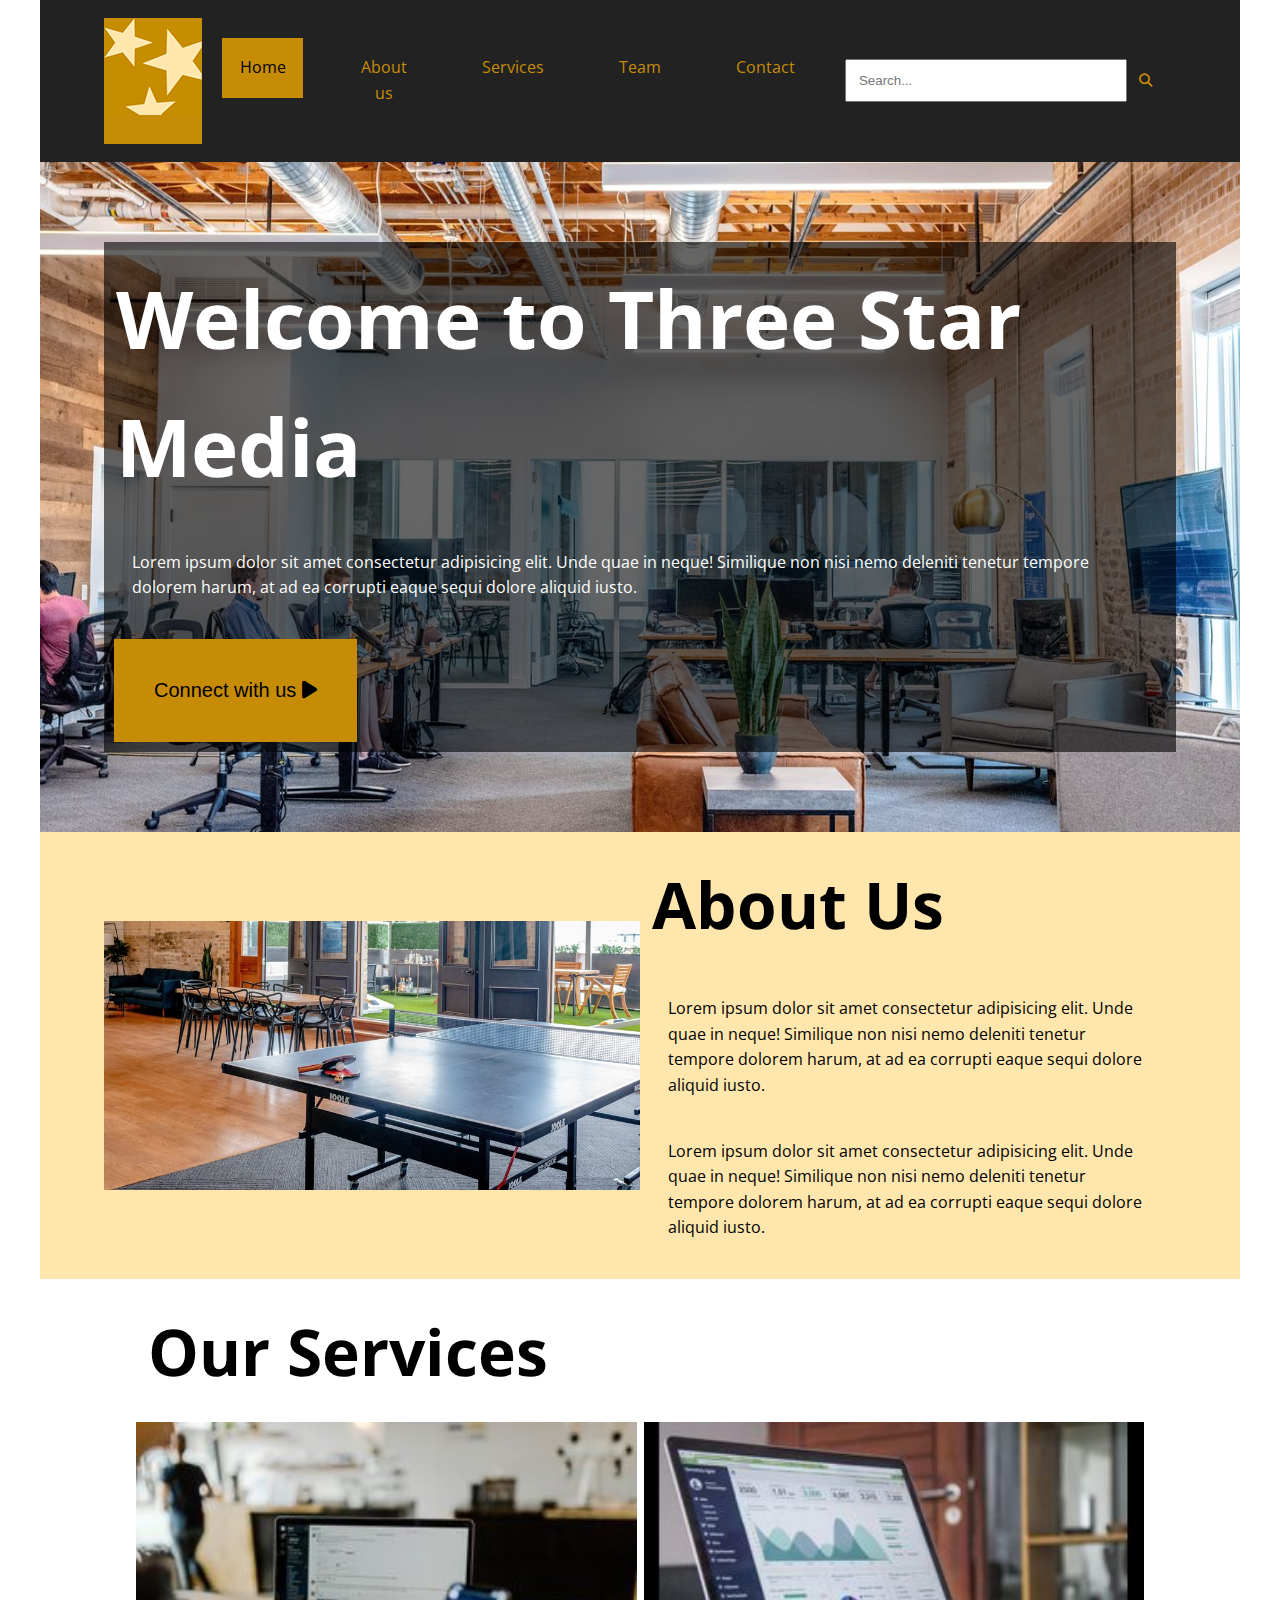
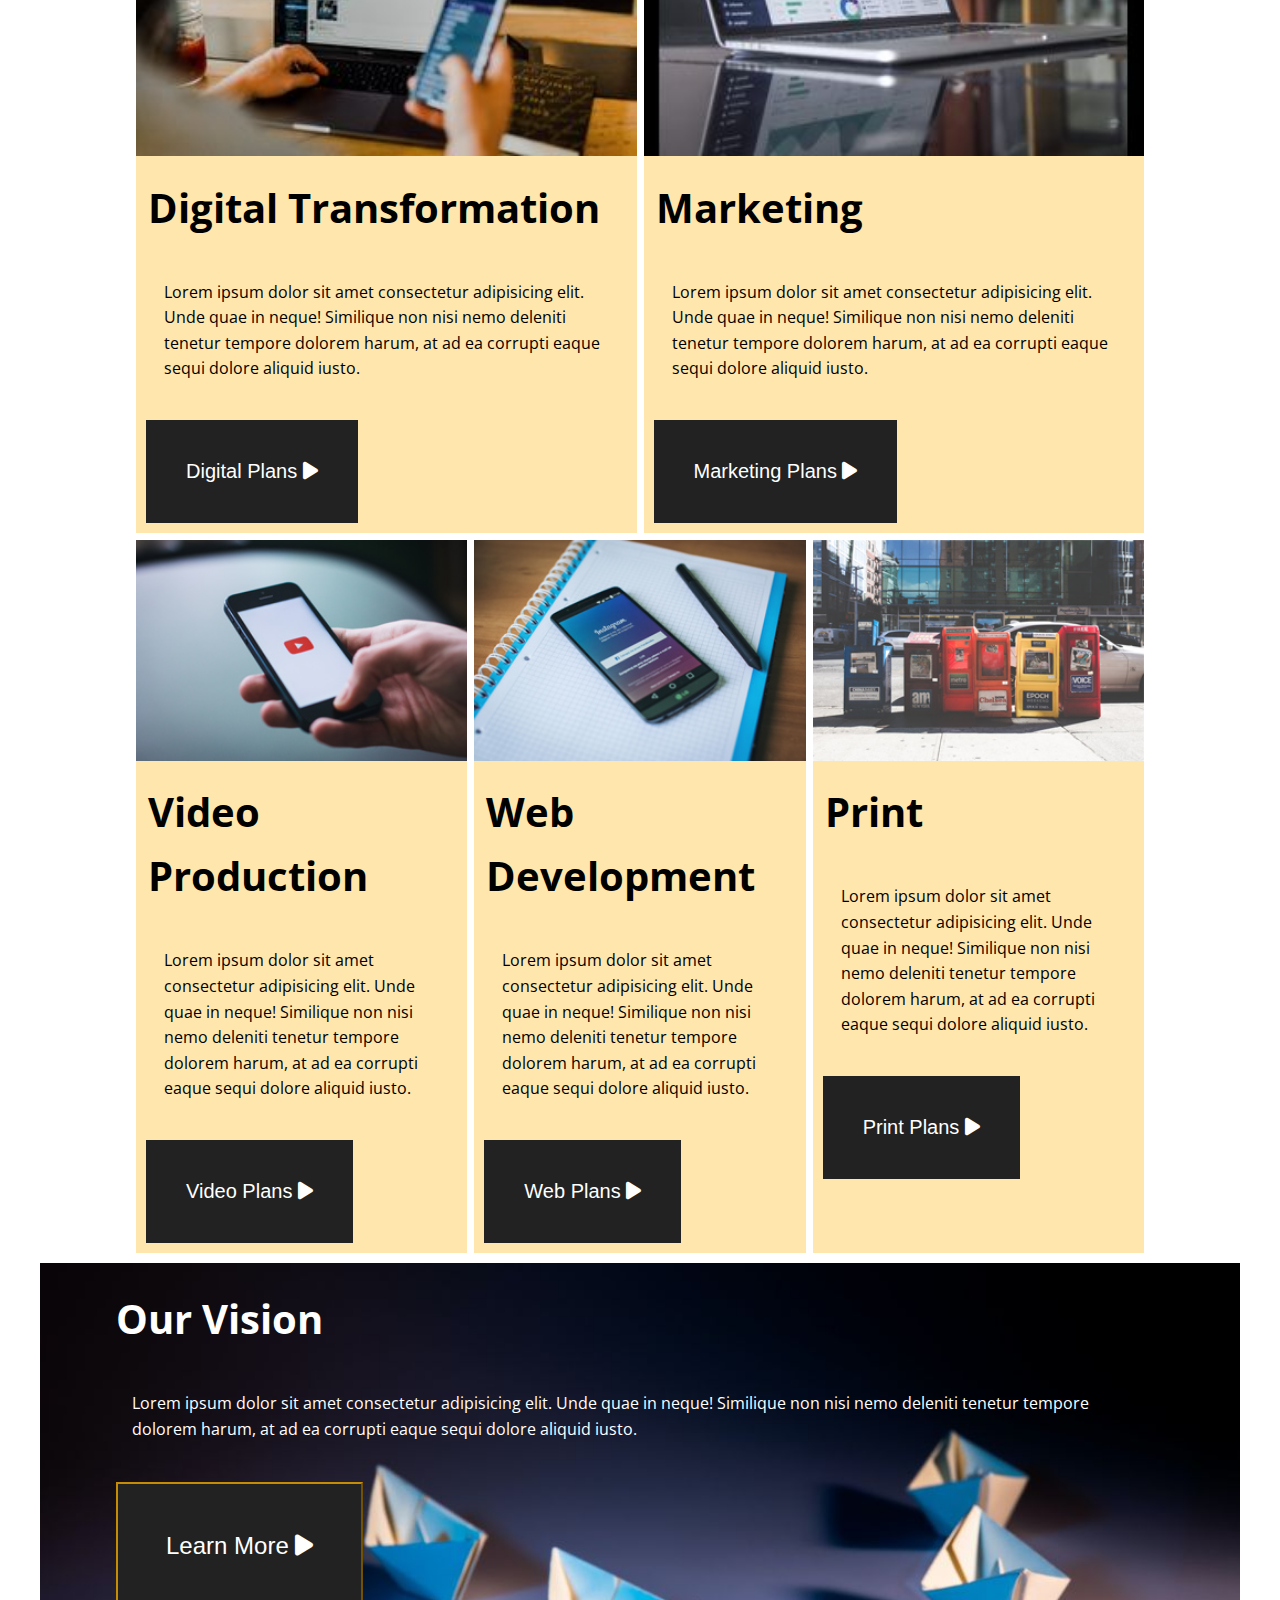
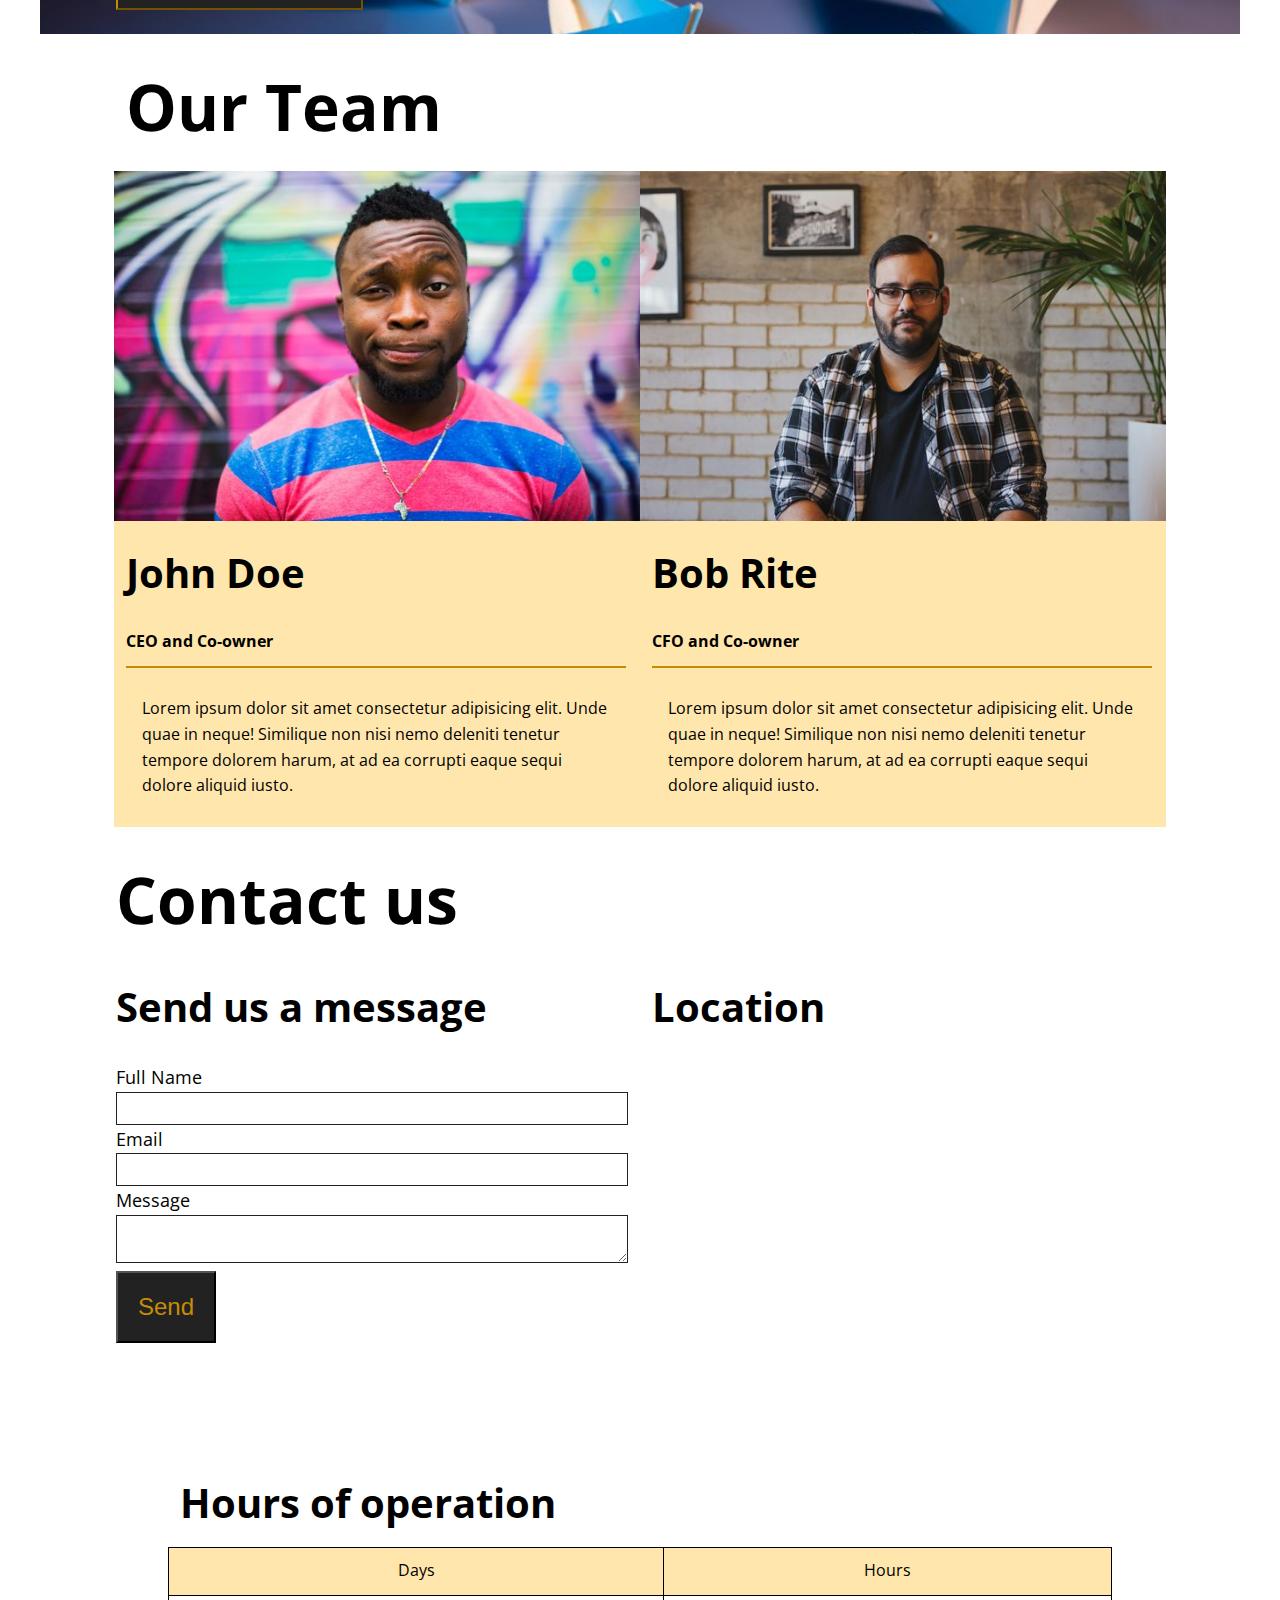
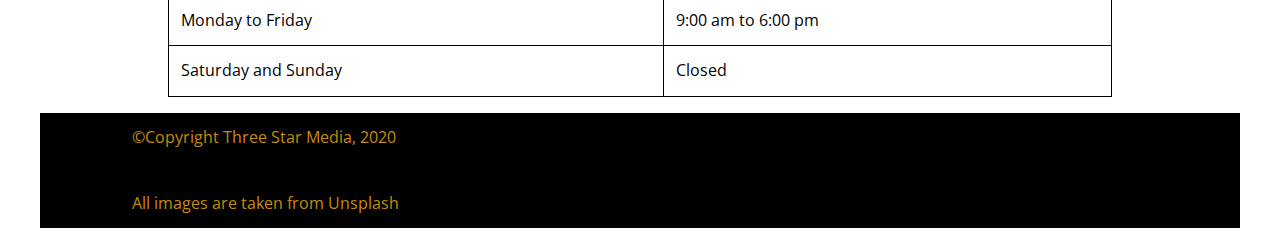
==== commit 8a503815: "Adding desktop CSS style" ====
--- a/final-project/index.html
+++ b/final-project/index.html
@@ -53,7 +53,8 @@
                         Unde quae in neque! Similique non nisi nemo deleniti tenetur tempore dolorem harum,
                         at ad ea corrupti eaque sequi dolore aliquid iusto.
                     </p>
-                    <a href="#">Connect with us <i class="fa-solid fa-play"></i></a>
+                    <button type="button" class="connect-button">Connect with us <i class="fa-sharp fa-solid fa-play"></i>
+                    </button>
                 </div>
             </section>
         </header>
--- a/final-project/css/main.css
+++ b/final-project/css/main.css
@@ -29,6 +29,7 @@
 
 .wrapper {
     max-width:1200px;
+    margin: 0 auto;
 }
 
 /* To clear floating elements when needed */
@@ -65,7 +66,7 @@
 }
 
 h3 {
-    font-size: 3rem;
+    font-size: 2.5rem;
 }
 
 h4 {
@@ -100,7 +101,7 @@
     list-style: none;
     color: #c78c06;
     text-decoration: none;
-    padding: 1rem;
+    padding: 1.1rem;
     
 }
 
@@ -140,8 +141,9 @@
 .banner {
     width: 100%;
     background: url(../images/main-banner.jpg) no-repeat;
-    background-size: cover;
-    padding: 3rem;
+    background-size: cover; 
+    padding-top: 5rem;
+    padding-bottom: 5rem;
 }
 
 .banner-text {
@@ -175,7 +177,7 @@
 }
 
 /* 
-        Services Styles 
+        Our Services Styles 
 */
 
 .our-services {
@@ -325,9 +327,181 @@
 }
 
 
-/* Media Queries -  */
+/* Media Queries - desktop styles */
+
+
 @media screen and (min-width: 760px) {
     /*body {
         background: rgba(0, 0, 0, 0.6); 
     }*/
-}
+
+.banner{
+    padding-left: 5rem;
+    padding-right: 5rem;
+}
+/*Navigation Bar*/
+
+.navigation {
+    display: flex;
+    justify-content: center;
+    margin: auto;
+}
+
+.navigation-list {
+    display: flex;
+    flex: 1;
+}
+
+li {
+    display: inline;
+    margin: 20px 20px;
+    flex: 1;
+}
+
+.banner{
+    background-position: 50% 50%;
+    padding-left: 10;
+}
+
+/* Centering the content */
+
+.navigation,
+.banner,
+.about-us,
+.our-vision,
+.our-services,
+.our-team,
+.contact-us,
+.hours-of-operation,
+.site-footer {
+    margin: 0 auto;
+    width: 100%;
+    padding-left: 4rem;
+    padding-right: 4rem;
+}
+
+/* Section: About us*/
+
+.about {
+    width: 100%;
+    display: grid;
+    grid-template-columns: 1fr 1fr;
+    align-items: center;
+}   
+
+
+/* Our services section with */
+
+.services {
+    display: grid;
+    grid-template-columns: repeat(6, 1fr);
+    grid-template-areas:
+        "h2 h2 h2 h2 h2 h2"
+        "digital digital digital marketing marketing marketing"
+        "video video web web print print";
+    gap: 7px;
+    padding-left: 2rem;
+    padding-right: 2rem;
+
+}
+
+.our-services h2 {
+    grid-area: h2;
+}
+.digital-trans {
+    grid-area: digital;
+    font-size: 1em;
+}
+
+.marketing {
+    grid-area: marketing;
+}
+
+.video {
+    grid-area: video;
+}
+
+.web-dev {
+    grid-area: web;
+}
+
+.print {
+    grid-area: print;
+}
+
+.our-services-grid img {
+    width: 100%;
+    height: auto;
+}
+
+.our-services-grid button {
+    width: 90%;
+    margin: 0 auto;
+    display: table;
+    margin-bottom: 10px;
+}
+
+/* Our team */
+
+.team {
+    display: grid;
+    grid-template-columns: repeat(2, 1fr);
+    align-content: center;
+    grid-template-areas: 
+                         "h2 h2"
+                         "ceo-img ceo-info"
+                         "cfo-info cfo-img";
+}
+h2 {
+    grid-area: h2;
+}
+
+.ceo-img {
+    grid-area: ceo-img;
+    
+}
+.ceo-info {
+    grid-area: ceo-info;
+}
+
+.cfo-info  {
+    grid-area: cfo-info;
+}
+
+.cfo-img {
+    grid-area: cfo-img;
+}
+ 
+
+
+
+/* Contact us, use grid in the container */
+
+.contact-us {
+    display: grid;
+    grid-template-columns: 1fr 1fr;
+    grid-template-rows: 1fr;
+    grid-template-areas:
+        "title title"
+        "form map"
+        "hours hours";
+    width: 100%;
+}
+
+.contact-us h2 {
+    grid-area: title;
+}
+
+.message-form {
+    grid-area: form;
+}
+
+.location-map {
+    grid-area: map;
+}
+
+.hours-of-operation {
+    grid-area: hours;
+}
+
+}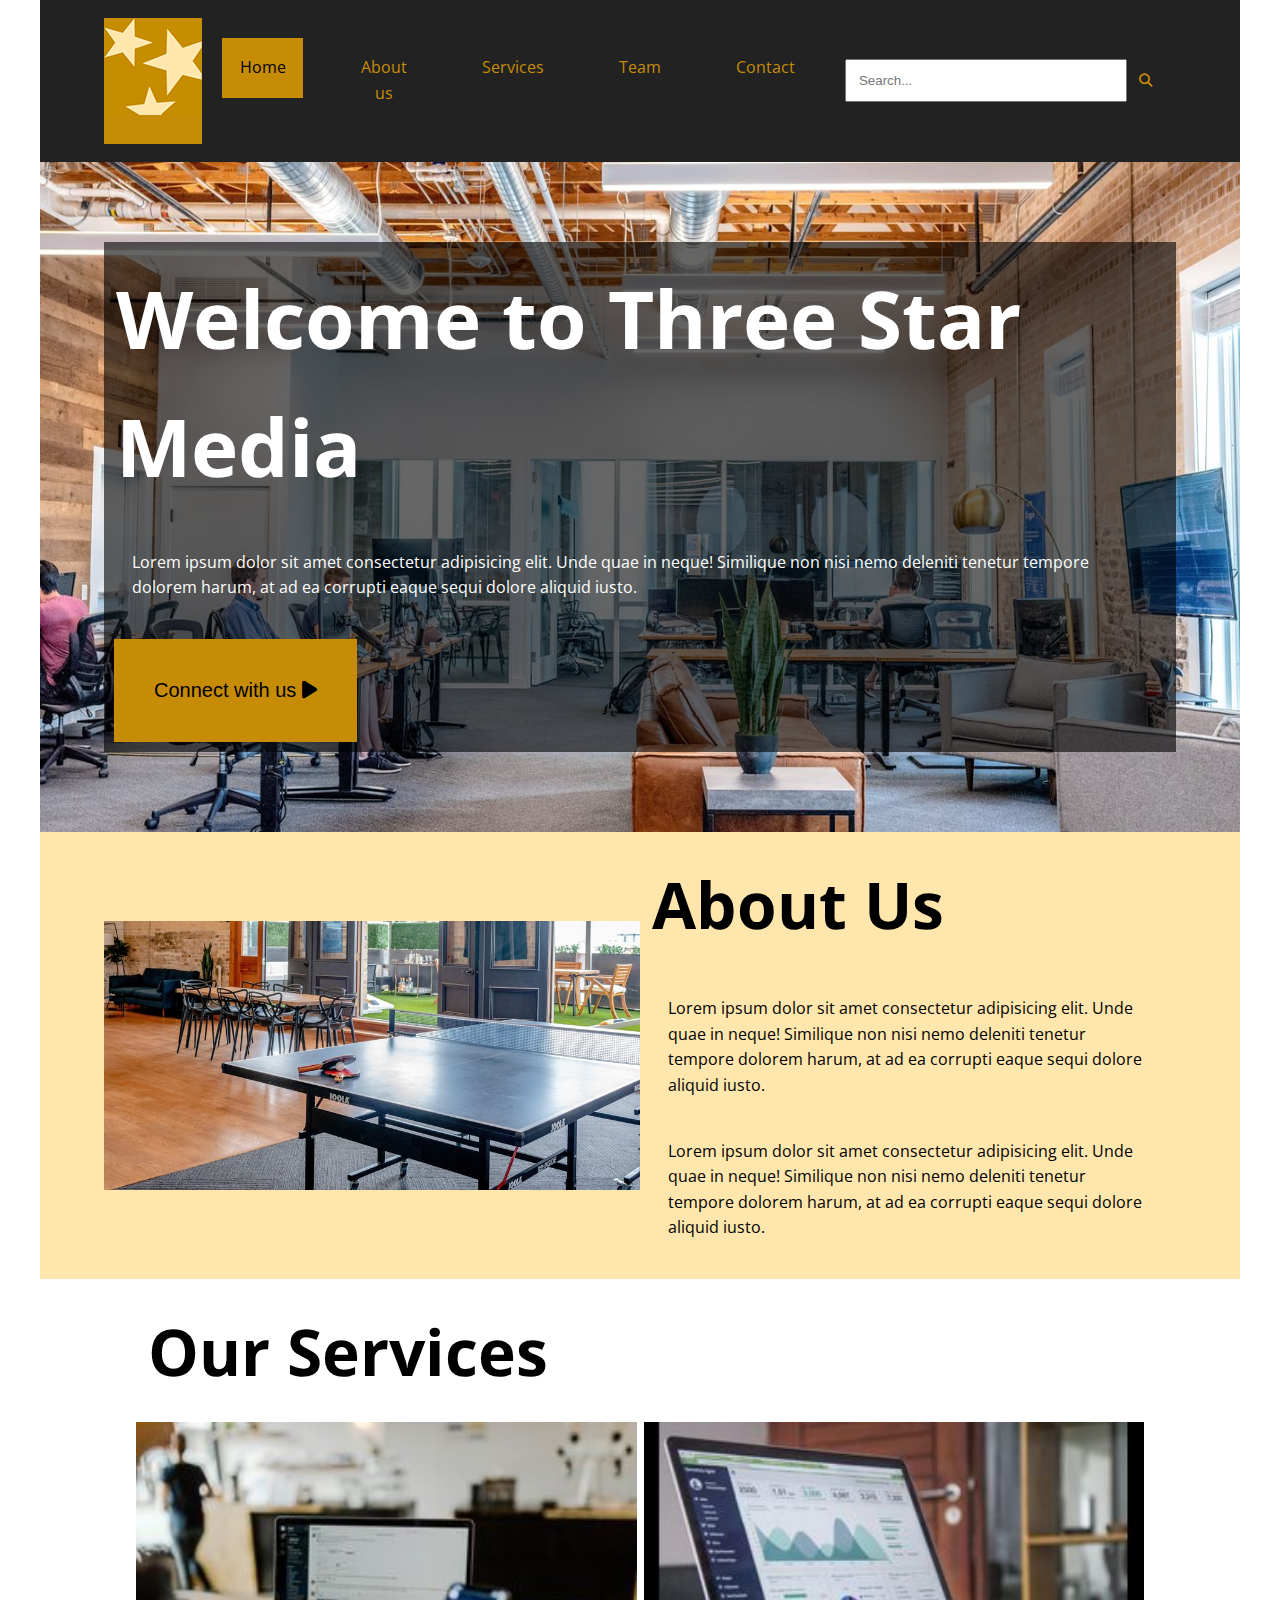
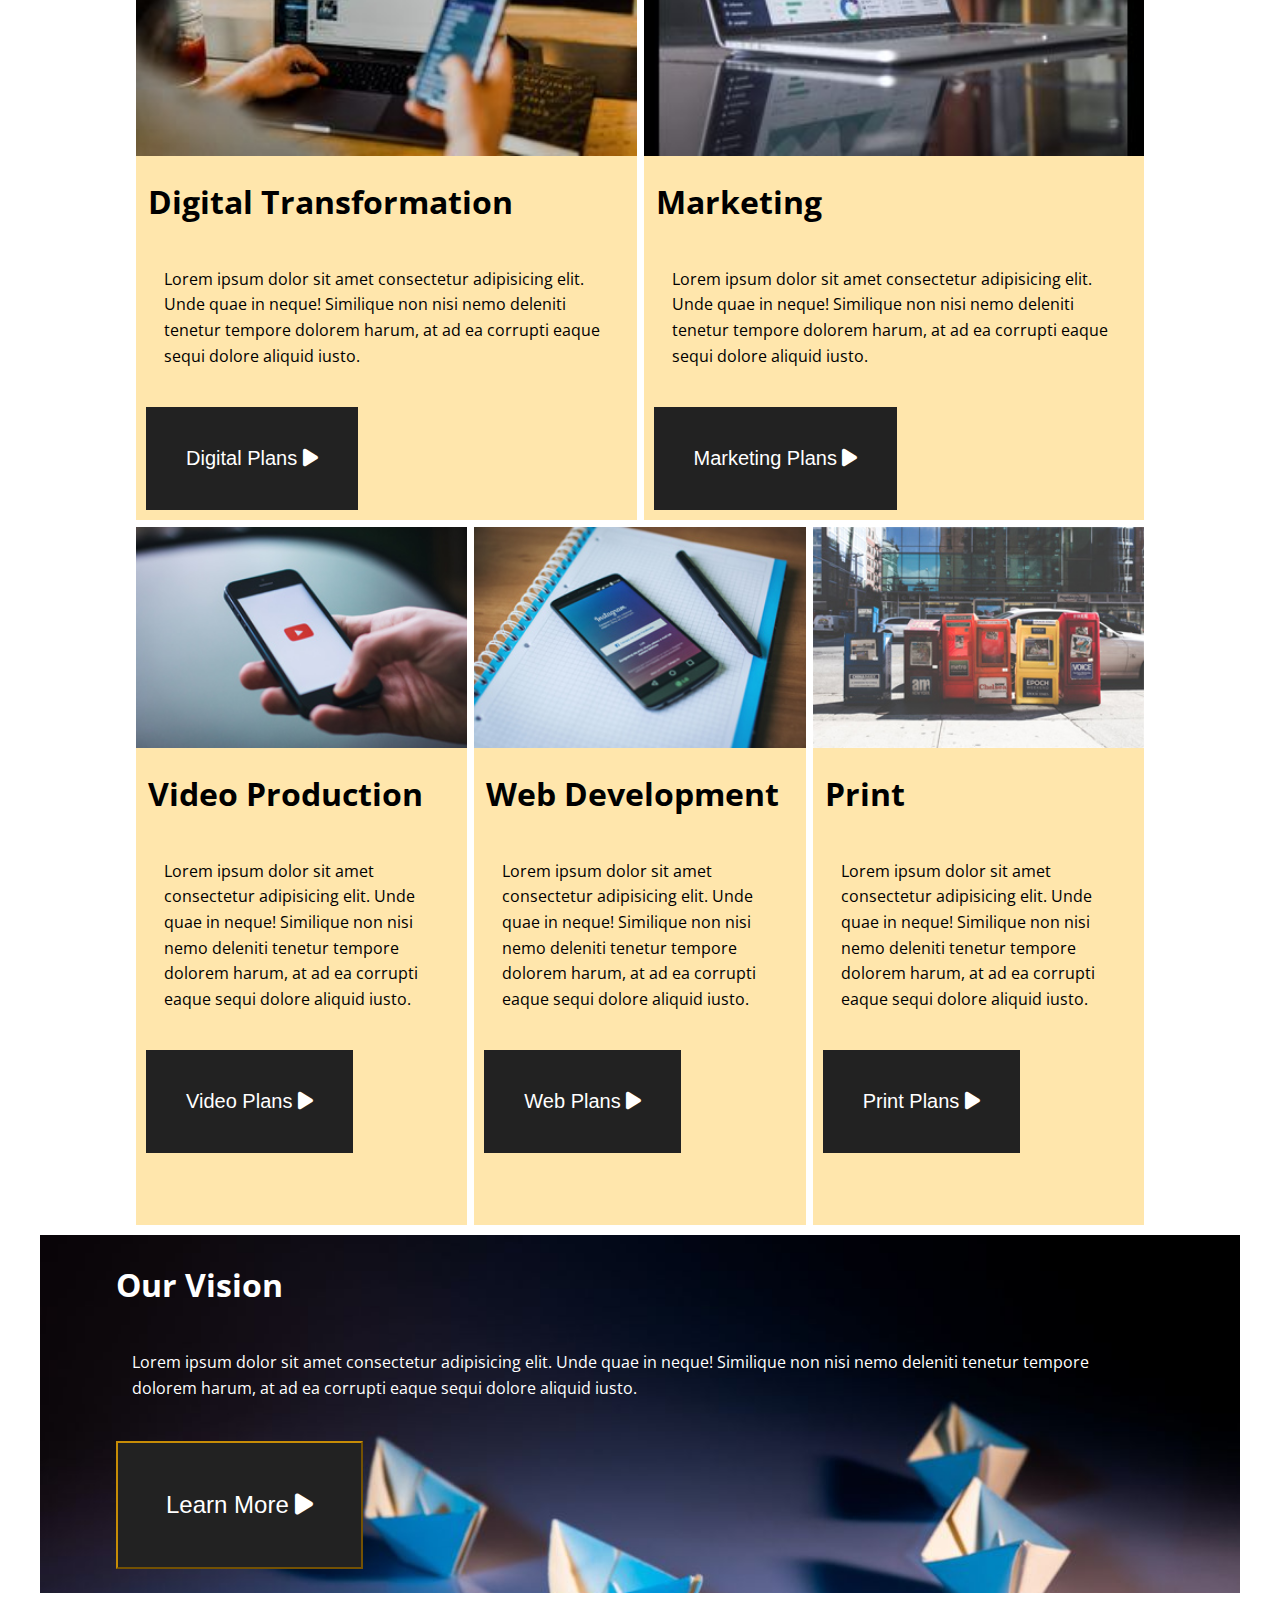
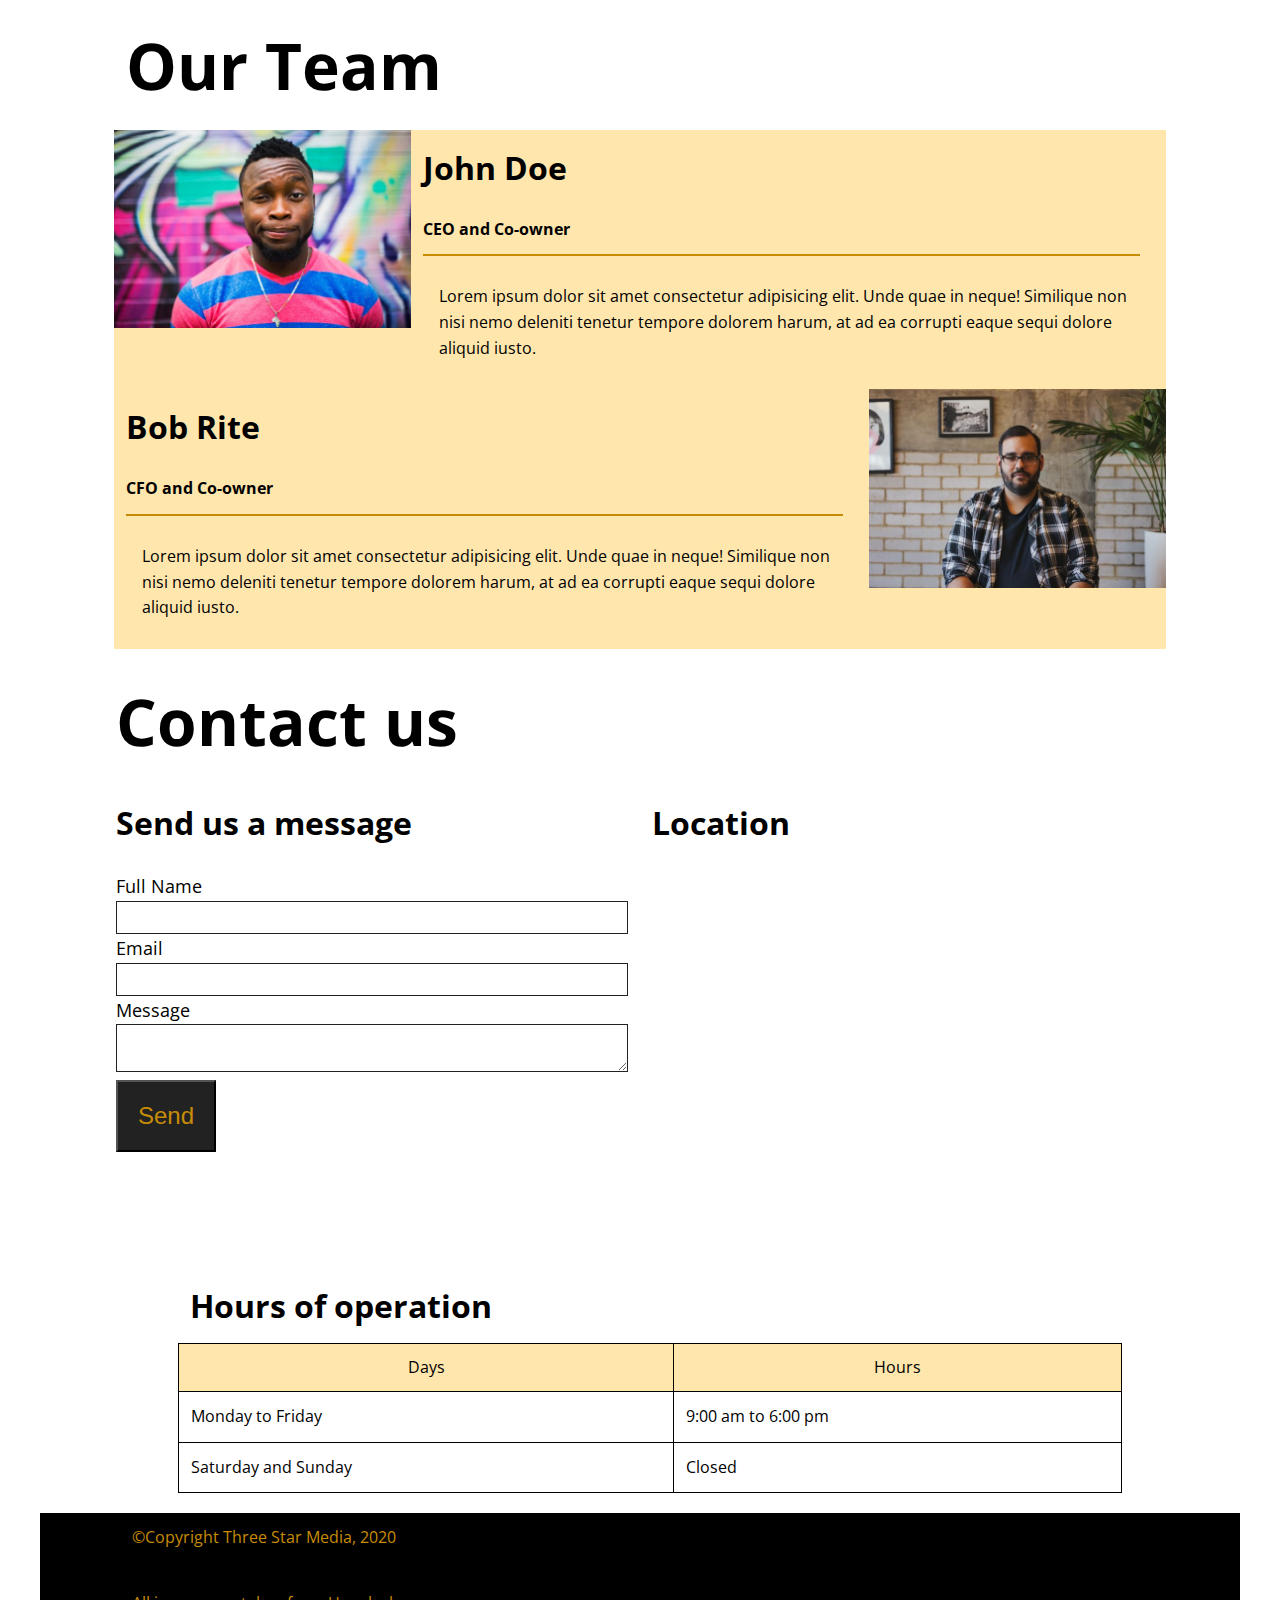
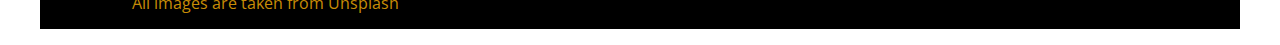
==== commit fec4a06a: "Fixing the last CSS desktop styles" ====
--- a/final-project/index.html
+++ b/final-project/index.html
@@ -22,16 +22,19 @@
 </head>
 
 <body>
-    <div class="wrapper"> <!-- Added to have all the code in one container -->
+    <div class="wrapper">
+        <!-- Added to have all the code in one container -->
         <!--Start with header-->
         <header>
             <!--Adding nav section-->
-            <nav class="navigation"> <!-- Added to improve CSS -->
+            <nav class="navigation">
+                <!-- Added to improve CSS -->
                 <div class="logo">
                     <a href="index.html"><img src="./images/logo.png" alt="Company Logo">
                     </a>
                 </div>
-                <ul class="navigation-list"> <!-- Added to improve CSS -->
+                <ul class="navigation-list">
+                    <!-- Added to improve CSS -->
                     <li><a href="index.html" class="current">Home</a></li>
                     <li><a href="#about-us">About us</a></li>
                     <li><a href="#services">Services</a></li>
@@ -53,7 +56,8 @@
                         Unde quae in neque! Similique non nisi nemo deleniti tenetur tempore dolorem harum,
                         at ad ea corrupti eaque sequi dolore aliquid iusto.
                     </p>
-                    <button type="button" class="connect-button">Connect with us <i class="fa-sharp fa-solid fa-play"></i>
+                    <button type="button" class="connect-button">Connect with us <i
+                            class="fa-sharp fa-solid fa-play"></i>
                     </button>
                 </div>
             </section>
@@ -61,7 +65,7 @@
 
         <main>
 
-            <!--Insert section About us-->
+            <!--Insert section Ab out us-->
             <section class="about-us width" id="about-us">
                 <div class="about max-width">
                     <img src="./images/about-us.jpg" alt="Image of the office">
@@ -186,36 +190,38 @@
             <section class="our-team width" id="team">
                 <div class="team max-width">
                     <h2>Our Team</h2>
-                <!--Include a div for each team member "ceo" & "cfo" -->
-                    <div class="ceo max-width">
-                        <div class="ceo-img">
-                            <img src="./images/john.jpg" alt="a photo of John Doe">
+                    <div class="team-grip">
+                        <!--Include a div for each team member "ceo" & "cfo" -->
+                        <div class="ceo max-width">
+                            <div class="ceo-img">
+                                <img src="./images/john.jpg" alt="a photo of John Doe">
+                            </div>
+                            <div class="ceo-info">
+                                <h3>John Doe</h3>
+                                <h5>CEO and Co-owner</h5>
+                                <hr>
+                                <p>
+                                    Lorem ipsum dolor sit amet consectetur adipisicing elit.
+                                    Unde quae in neque! Similique non nisi nemo deleniti tenetur tempore dolorem harum,
+                                    at ad ea corrupti eaque sequi dolore aliquid iusto.
+                                </p>
+                            </div>
                         </div>
-                        <div class="ceo-info">
-                            <h3>John Doe</h3>
-                            <h5>CEO and Co-owner</h5>
-                            <hr>
-                            <p>
-                                Lorem ipsum dolor sit amet consectetur adipisicing elit.
-                                Unde quae in neque! Similique non nisi nemo deleniti tenetur tempore dolorem harum,
-                                at ad ea corrupti eaque sequi dolore aliquid iusto.
-                            </p>
-                        </div>
-                    </div>
-                <!--Include a div for each team member "ceo" & "cfo" -->
-                    <div class="cfo max-width">
-                        <div class="cfo-img">
-                            <img src="./images/bob.jpg" alt="a photo of Bob Rite">
-                        </div>
-                        <div class="cfo-info">
-                            <h3>Bob Rite</h3>
-                            <h5>CFO and Co-owner</h5>
-                            <hr>
-                            <p>
-                                Lorem ipsum dolor sit amet consectetur adipisicing elit.
-                                Unde quae in neque! Similique non nisi nemo deleniti tenetur tempore dolorem harum,
-                                at ad ea corrupti eaque sequi dolore aliquid iusto.
-                            </p>
+                        <!--Include a div for each team member "ceo" & "cfo" -->
+                        <div class="cfo max-width">
+                            <div class="cfo-img">
+                                <img src="./images/bob.jpg" alt="a photo of Bob Rite">
+                            </div>
+                            <div class="cfo-info">
+                                <h3>Bob Rite</h3>
+                                <h5>CFO and Co-owner</h5>
+                                <hr>
+                                <p>
+                                    Lorem ipsum dolor sit amet consectetur adipisicing elit.
+                                    Unde quae in neque! Similique non nisi nemo deleniti tenetur tempore dolorem harum,
+                                    at ad ea corrupti eaque sequi dolore aliquid iusto.
+                                </p>
+                            </div>
                         </div>
                     </div>
                 </div>
--- a/final-project/css/main.css
+++ b/final-project/css/main.css
@@ -24,18 +24,18 @@
     font-family: 'Open Sans', sans-serif;
     /* Recommended line height for the text
     https://www.w3schools.com/cssref/pr_dim_line-height.php */
-    line-height: 1.6;  
+    line-height: 1.6;
 }
 
 .wrapper {
-    max-width:1200px;
+    max-width: 1200px;
     margin: 0 auto;
 }
 
 /* To clear floating elements when needed */
-.clearfix { 
+.clearfix {
     overflow: auto;
-  }
+}
 
 
 p {
@@ -43,17 +43,23 @@
     padding: .75rem;
 }
 
-a:link, a:visited {
+a:link,
+a:visited {
     color: inherit;
-    text-decoration-line:none;
-}
-
-a:hover, a:focus {
+    text-decoration-line: none;
+}
+
+a:hover,
+a:focus {
     color: #c78c06;
 }
 
-h1, h2, h3, h4, h5 {
-    font-weight:bolder;
+h1,
+h2,
+h3,
+h4,
+h5 {
+    font-weight: bolder;
     padding: .75rem;
 }
 
@@ -66,11 +72,11 @@
 }
 
 h3 {
-    font-size: 2.5rem;
+    font-size: 2rem;
 }
 
 h4 {
-    font-size: 2rem;
+    font-size: 1.5rem;
 }
 
 h5 {
@@ -102,7 +108,7 @@
     color: #c78c06;
     text-decoration: none;
     padding: 1.1rem;
-    
+
 }
 
 .navigation-list a:hover,
@@ -141,7 +147,7 @@
 .banner {
     width: 100%;
     background: url(../images/main-banner.jpg) no-repeat;
-    background-size: cover; 
+    background-size: cover;
     padding-top: 5rem;
     padding-bottom: 5rem;
 }
@@ -185,16 +191,28 @@
     padding: 10px;
 }
 
-.digital-trans, .marketing, .video, .web-dev, .print {
+.digital-trans,
+.marketing,
+.video,
+.web-dev,
+.print {
     background-color: #ffe6ac;
 }
 
-.digital-trans img, .marketing img, .video img, .web-dev img, .print img {
+.digital-trans img,
+.marketing img,
+.video img,
+.web-dev img,
+.print img {
     width: 100%;
     height: auto;
 }
 
-.digital-trans button, .marketing button, .video button, .web-dev button, .print button {
+.digital-trans button,
+.marketing button,
+.video button,
+.web-dev button,
+.print button {
     background-color: #222;
     border: none;
     color: white;
@@ -233,13 +251,15 @@
     padding: 10px;
 }
 
-.ceo, .cfo {
+.ceo,
+.cfo {
     background-color: #ffe6ac;
 }
 
-.ceo-img img, .cfo-img img{
-    width: 100%;
-	height: auto;
+.ceo-img img,
+.cfo-img img {
+    width: 100%;
+    height: auto;
 }
 
 hr {
@@ -251,7 +271,7 @@
 
 
 /* 
-        Contact Form Styles 
+        Contact Us Styles 
 */
 
 form {
@@ -264,7 +284,9 @@
     font-size: 1.10rem;
 }
 
-form input[type="text"], form input[type="email"], textarea {
+form input[type="text"],
+form input[type="email"],
+textarea {
     width: 100%;
     border: 1px solid #222;
     padding: 0.5rem;
@@ -280,7 +302,7 @@
 /*      Map Styles
 */
 
-.location-map iframe{
+.location-map iframe {
     width: 100%;
 }
 
@@ -288,7 +310,7 @@
 /* 
         Table Styles 
 */
-.hours-of-operation{
+.hours-of-operation {
     margin-left: 10px;
 }
 
@@ -301,8 +323,8 @@
     border: 1px solid;
     background-color: #ffe6ac;
     text-align: center;
-    height: 3rem;    
-    vertical-align:middle;        
+    height: 3rem;
+    vertical-align: middle;
 }
 
 td {
@@ -319,15 +341,17 @@
         Footer Styles 
 */
 
-.site-footer{
+.site-footer {
     background-color: black;
     color: #c78c06;
     margin-top: 1.25rem;
-    
-}
-
-
-/* Media Queries - desktop styles */
+
+}
+
+
+/* 
+        Media Queries - desktop styles 
+*/
 
 
 @media screen and (min-width: 760px) {
@@ -335,173 +359,169 @@
         background: rgba(0, 0, 0, 0.6); 
     }*/
 
-.banner{
-    padding-left: 5rem;
-    padding-right: 5rem;
-}
-/*Navigation Bar*/
-
-.navigation {
-    display: flex;
-    justify-content: center;
-    margin: auto;
-}
-
-.navigation-list {
-    display: flex;
-    flex: 1;
-}
-
-li {
-    display: inline;
-    margin: 20px 20px;
-    flex: 1;
-}
-
-.banner{
-    background-position: 50% 50%;
-    padding-left: 10;
-}
-
-/* Centering the content */
-
-.navigation,
-.banner,
-.about-us,
-.our-vision,
-.our-services,
-.our-team,
-.contact-us,
-.hours-of-operation,
-.site-footer {
-    margin: 0 auto;
-    width: 100%;
-    padding-left: 4rem;
-    padding-right: 4rem;
-}
-
-/* Section: About us*/
-
-.about {
-    width: 100%;
-    display: grid;
-    grid-template-columns: 1fr 1fr;
-    align-items: center;
-}   
-
-
-/* Our services section with */
-
-.services {
-    display: grid;
-    grid-template-columns: repeat(6, 1fr);
-    grid-template-areas:
-        "h2 h2 h2 h2 h2 h2"
-        "digital digital digital marketing marketing marketing"
-        "video video web web print print";
-    gap: 7px;
-    padding-left: 2rem;
-    padding-right: 2rem;
-
-}
-
-.our-services h2 {
-    grid-area: h2;
-}
-.digital-trans {
-    grid-area: digital;
-    font-size: 1em;
-}
-
-.marketing {
-    grid-area: marketing;
-}
-
-.video {
-    grid-area: video;
-}
-
-.web-dev {
-    grid-area: web;
-}
-
-.print {
-    grid-area: print;
-}
-
-.our-services-grid img {
-    width: 100%;
-    height: auto;
-}
-
-.our-services-grid button {
-    width: 90%;
-    margin: 0 auto;
-    display: table;
-    margin-bottom: 10px;
-}
-
-/* Our team */
-
-.team {
-    display: grid;
-    grid-template-columns: repeat(2, 1fr);
-    align-content: center;
-    grid-template-areas: 
-                         "h2 h2"
-                         "ceo-img ceo-info"
-                         "cfo-info cfo-img";
-}
-h2 {
-    grid-area: h2;
-}
-
-.ceo-img {
-    grid-area: ceo-img;
-    
-}
-.ceo-info {
-    grid-area: ceo-info;
-}
-
-.cfo-info  {
-    grid-area: cfo-info;
-}
-
-.cfo-img {
-    grid-area: cfo-img;
-}
- 
-
-
-
-/* Contact us, use grid in the container */
-
-.contact-us {
-    display: grid;
-    grid-template-columns: 1fr 1fr;
-    grid-template-rows: 1fr;
-    grid-template-areas:
-        "title title"
-        "form map"
-        "hours hours";
-    width: 100%;
-}
-
-.contact-us h2 {
-    grid-area: title;
-}
-
-.message-form {
-    grid-area: form;
-}
-
-.location-map {
-    grid-area: map;
-}
-
-.hours-of-operation {
-    grid-area: hours;
-}
+    .banner {
+        padding-left: 5rem;
+        padding-right: 5rem;
+    }
+
+    /*Navigation Bar*/
+
+    .navigation {
+        display: flex;
+        justify-content: center;
+        margin: auto;
+    }
+
+    .navigation-list {
+        display: flex;
+        flex: 1;
+    }
+
+    li {
+        display: inline;
+        margin: 20px 20px;
+        flex: 1;
+    }
+
+    .banner {
+        background-position: 50% 50%;
+        padding-left: 10;
+    }
+
+    /* Centering the content */
+
+    .navigation,
+    .banner,
+    .about-us,
+    .our-vision,
+    .our-services,
+    .our-team,
+    .contact-us,
+    .hours-of-operation,
+    .site-footer {
+        /*margin: 0 auto;*/
+        width: 100%;
+        padding-left: 4rem;
+        padding-right: 4rem;
+    }
+
+    /* Section: About us*/
+
+    .about {
+        width: 100%;
+        display: grid;
+        grid-template-columns: 1fr 1fr;
+        align-items: center;
+    }
+
+
+    /* Our services section with */
+
+    .services {
+        display: grid;
+        grid-template-columns: repeat(6, 1fr);
+        grid-template-rows: 0.5fr 5fr 5fr;
+        grid-template-areas:
+            "h2 h2 h2 h2 h2 h2"
+            "digital digital digital marketing marketing marketing"
+            "video video web web print print";
+        gap: 7px;
+        padding-left: 2rem;
+        padding-right: 2rem;
+
+    }
+
+    .our-services h2 {
+        grid-area: h2;
+    }
+
+    .digital-trans {
+        grid-area: digital;
+        font-size: 1em;
+    }
+
+    .marketing {
+        grid-area: marketing;
+    }
+
+    .video {
+        grid-area: video;
+    }
+
+    .web-dev {
+        grid-area: web;
+    }
+
+    .print {
+        grid-area: print;
+    }
+
+    .our-services-grid img {
+        width: 100%;
+        height: auto;
+    }
+
+    .our-services-grid button {
+        width: 90%;
+        margin: 0 auto;
+        display: table;
+        margin-bottom: 10px;
+    }
+
+    /* Our team */
+
+    .team-grid {
+        display: flex;
+    }
+
+    .ceo,
+    .cfo {
+        width: calc(100%);
+        display: flex;
+    }
+
+    .ceo-img,
+    .cfo-img {
+        max-width: 100%;
+    }
+
+    .cfo {
+        flex-direction: row-reverse;
+    }
+
+
+   
+    /* Contact us, use grid in the container */
+
+    .contact-us {
+        display: grid;
+        grid-template-columns: 1fr 1fr;
+        grid-template-rows: 1fr;
+        grid-template-areas:
+            "h2 tih2le"
+            "form map"
+            "hours hours";
+        width: 100%;
+    }
+
+    .contact-us h2 {
+        grid-area: h2;
+    }
+
+    .message-form {
+        grid-area: form;
+    }
+
+    .location-map {
+        grid-area: map;
+        clear: both;
+        width: 100%;
+        height: 100%;
+    }
+
+    .hours-of-operation {
+        grid-area: hours;
+        width: 100%;
+    }
 
 }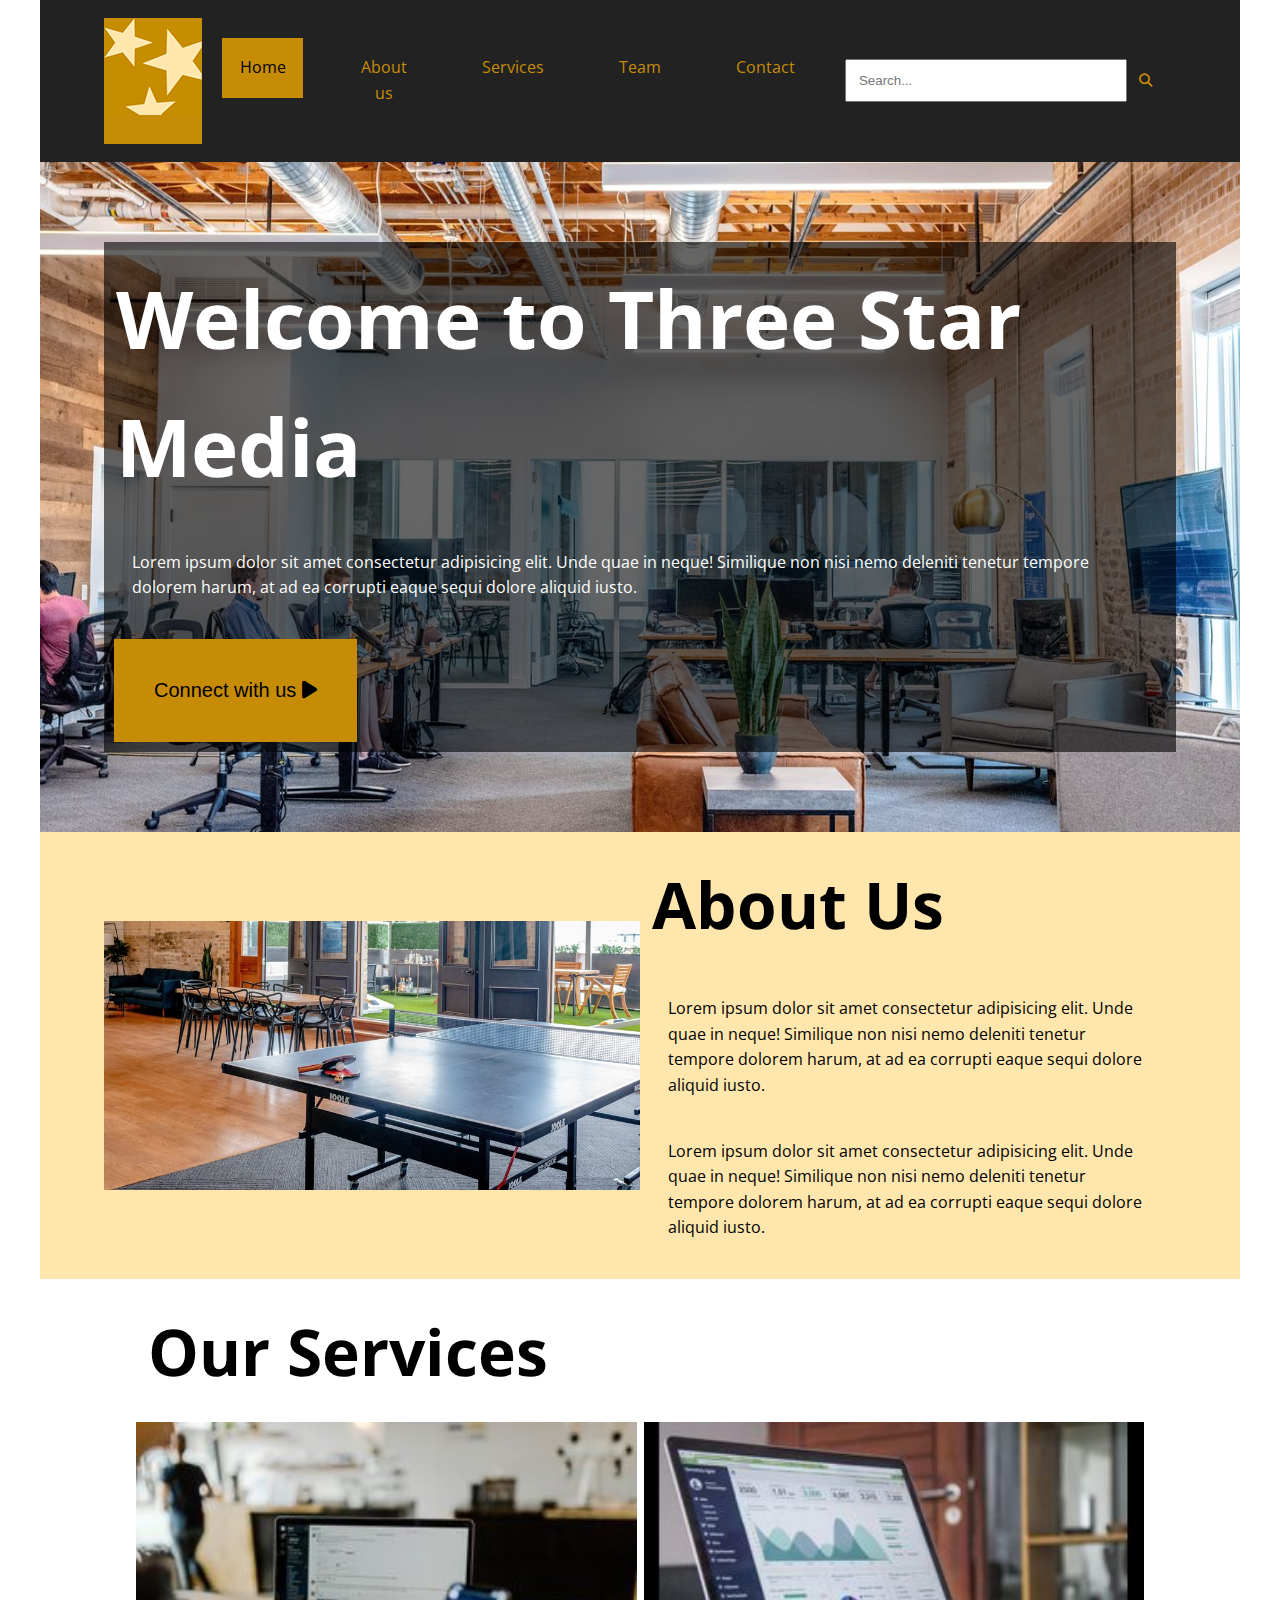
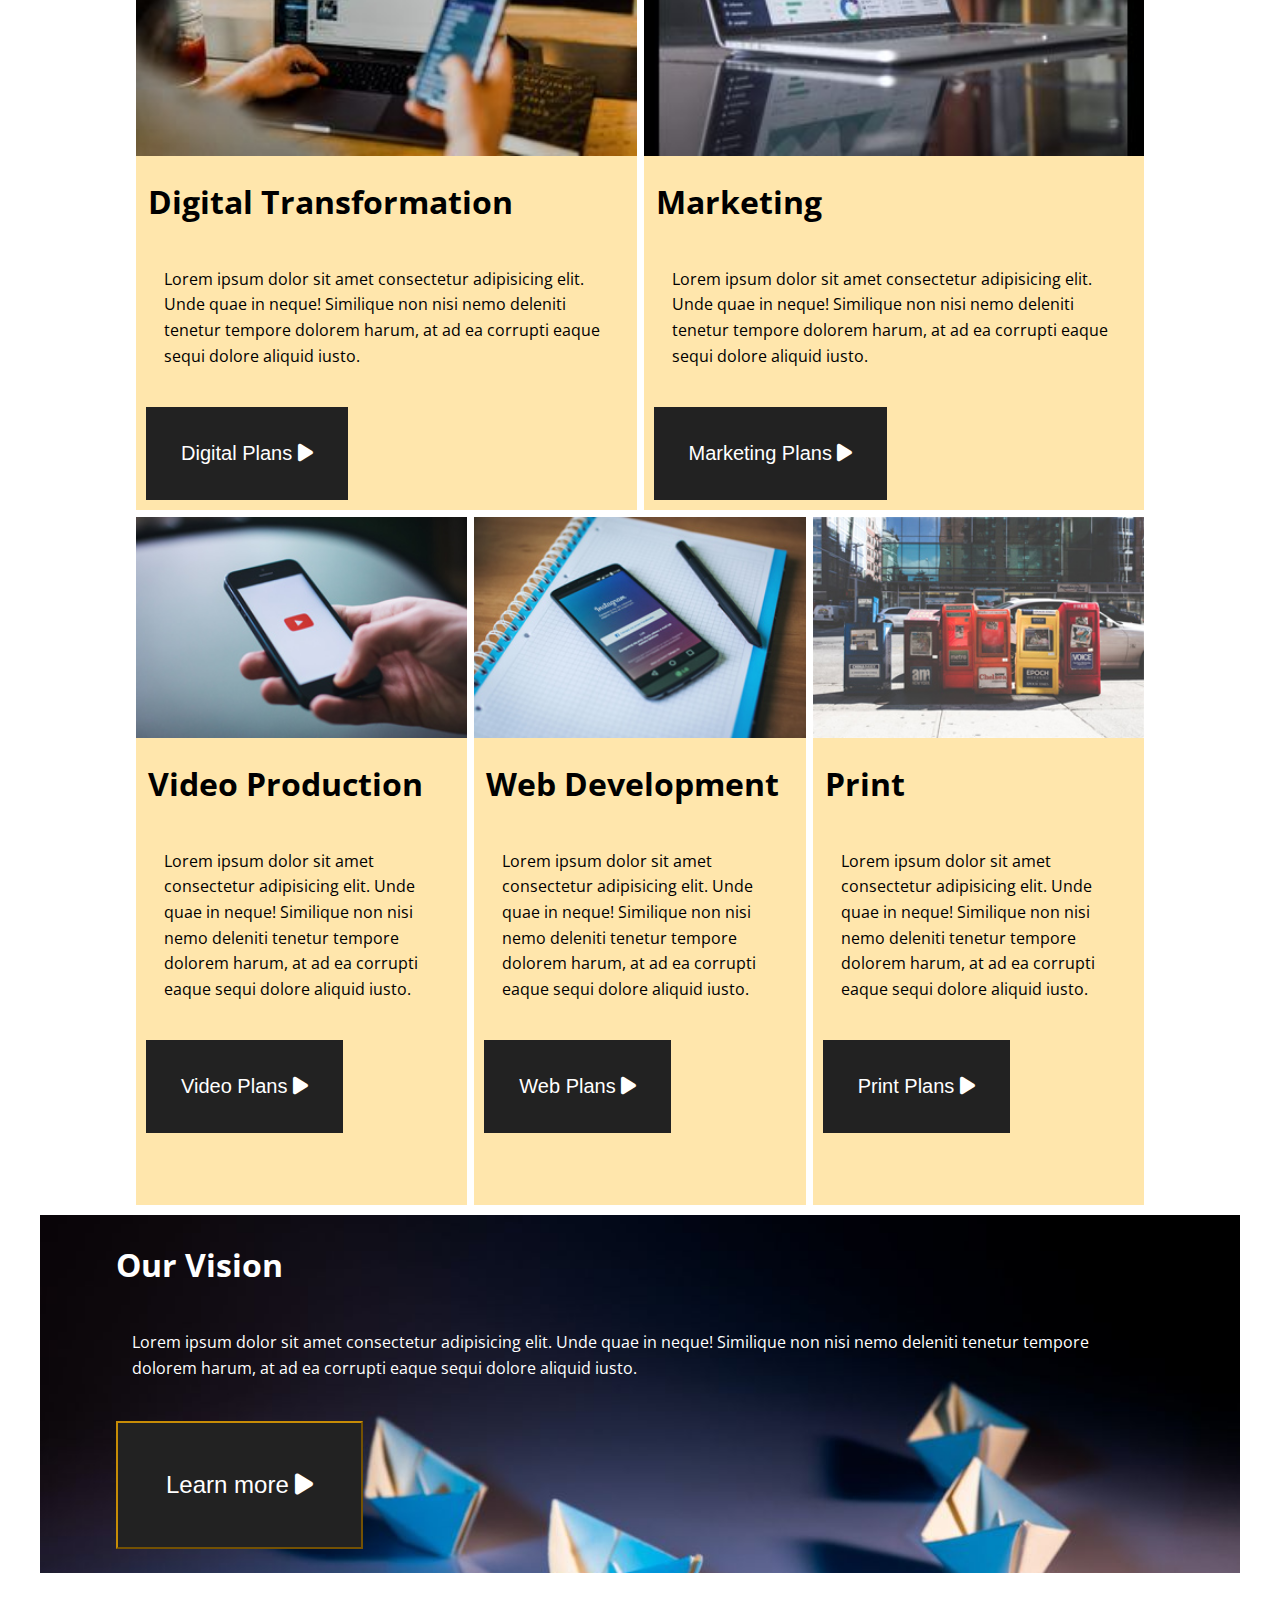
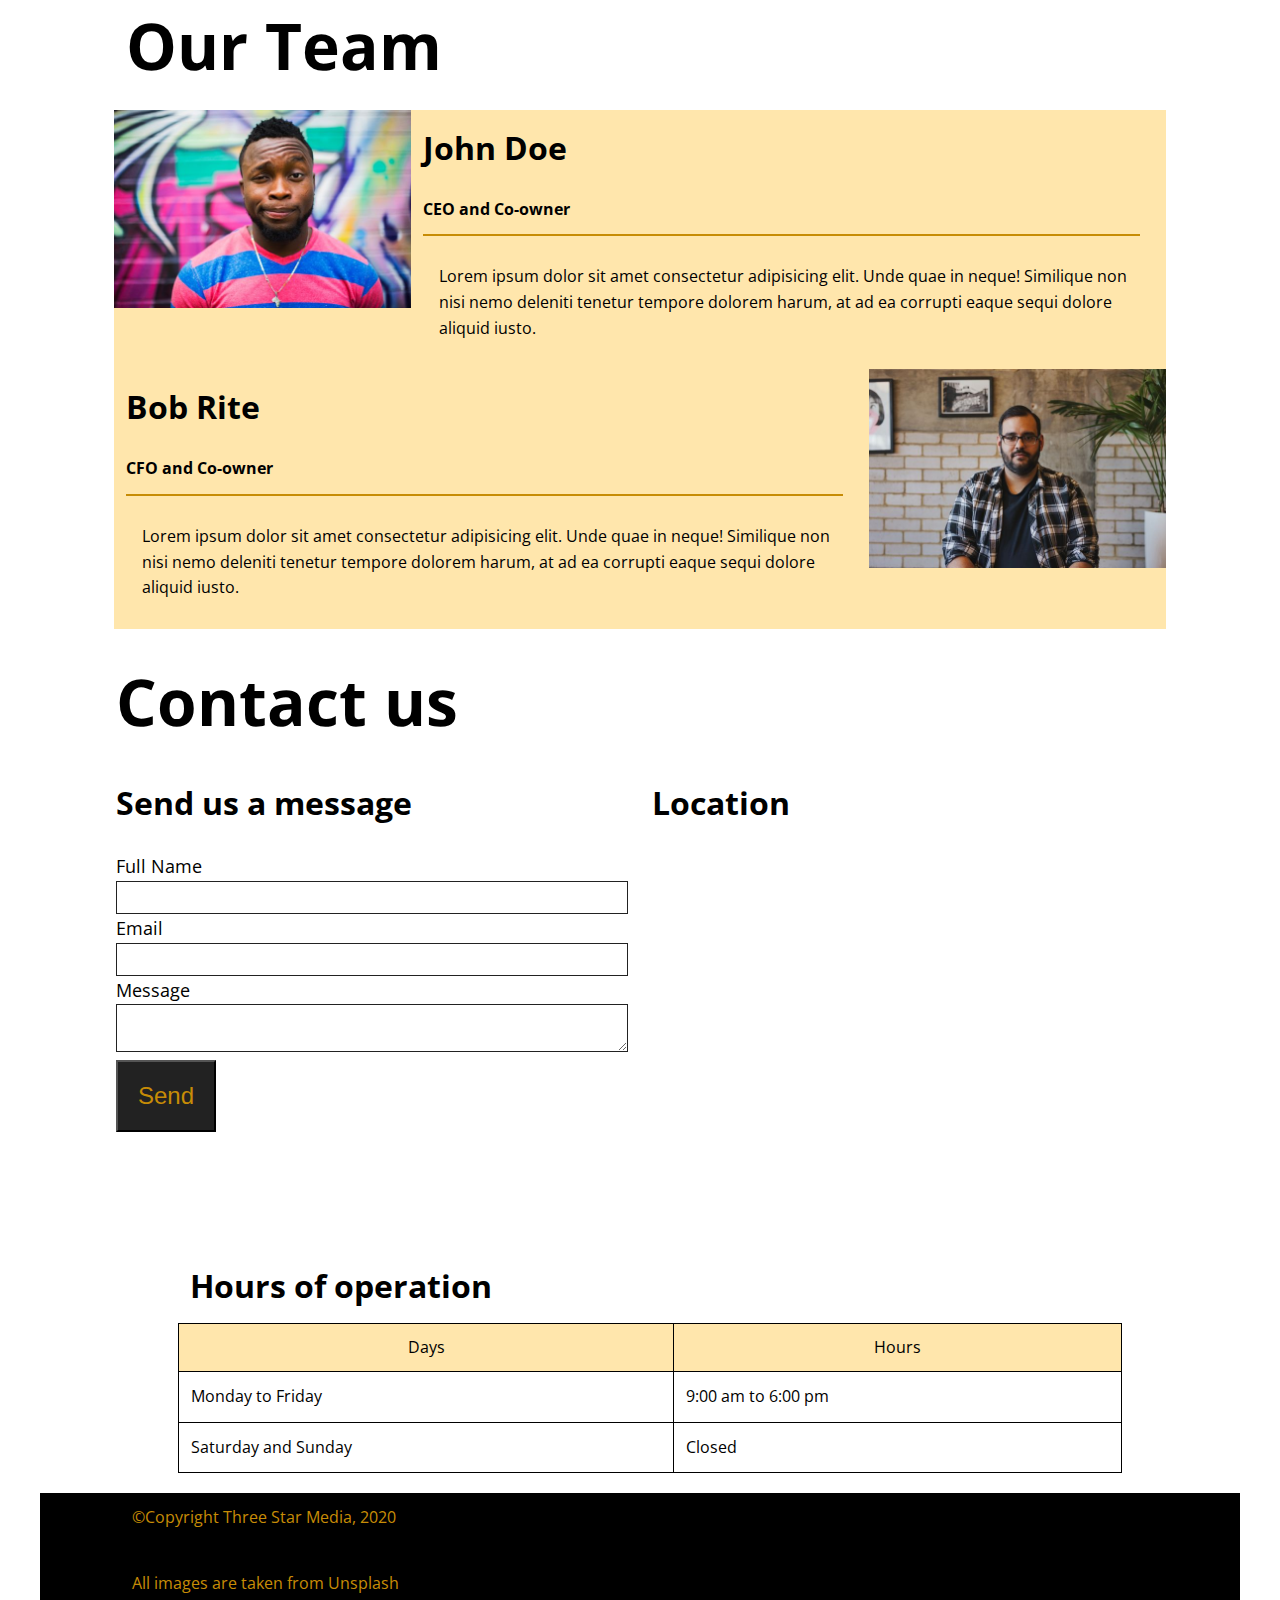
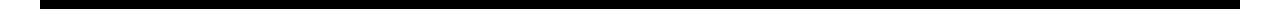
==== commit daa4ecd1: "enhance tag button" ====
--- a/final-project/index.html
+++ b/final-project/index.html
@@ -99,12 +99,11 @@
                             Unde quae in neque! Similique non nisi nemo deleniti tenetur tempore dolorem harum,
                             at ad ea corrupti eaque sequi dolore aliquid iusto.
                         </p>
-                        <button>
-                            <a href="#">Digital Plans</a>
-                            <i class="fa-solid fa-play"></i>
-                        </button>
-                    </div>
-
+                        <button>Digital Plans
+                            <i class="fa-solid fa-play"></i>
+                        </button>
+                    </div>
+                    
                     <!--use div for service id:"marketing"-->
                     <div class="marketing max-width">
                         <img src="./images/marketing.jpg" alt="Marketing image">
@@ -114,8 +113,7 @@
                             Unde quae in neque! Similique non nisi nemo deleniti tenetur tempore dolorem harum,
                             at ad ea corrupti eaque sequi dolore aliquid iusto.
                         </p>
-                        <button>
-                            <a href="#">Marketing Plans</a>
+                        <button>Marketing Plans
                             <i class="fa-solid fa-play"></i>
                         </button>
                     </div>
@@ -129,8 +127,7 @@
                             Unde quae in neque! Similique non nisi nemo deleniti tenetur tempore dolorem harum,
                             at ad ea corrupti eaque sequi dolore aliquid iusto.
                         </p>
-                        <button>
-                            <a href="#">Video Plans</a>
+                        <button>Video Plans
                             <i class="fa-solid fa-play"></i>
                         </button>
                     </div>
@@ -144,8 +141,7 @@
                             Unde quae in neque! Similique non nisi nemo deleniti tenetur tempore dolorem harum,
                             at ad ea corrupti eaque sequi dolore aliquid iusto.
                         </p>
-                        <button>
-                            <a href="#">Web Plans</a>
+                        <button>Web Plans
                             <i class="fa-solid fa-play"></i>
                         </button>
                     </div>
@@ -159,8 +155,7 @@
                             Unde quae in neque! Similique non nisi nemo deleniti tenetur tempore dolorem harum,
                             at ad ea corrupti eaque sequi dolore aliquid iusto.
                         </p>
-                        <button>
-                            <a href="#">Print Plans</a>
+                        <button>Print Plans
                             <i class="fa-solid fa-play"></i>
                         </button>
                     </div>
@@ -177,8 +172,7 @@
                         Unde quae in neque! Similique non nisi nemo deleniti tenetur tempore dolorem harum,
                         at ad ea corrupti eaque sequi dolore aliquid iusto.
                     </p>
-                    <button>
-                        <a href="#">Learn More</a>
+                    <button>Learn more
                         <i class="fa-solid fa-play"></i>
                     </button>
                 </div>
@@ -238,9 +232,9 @@
                     <h3>Send us a message</h3>
                     <form action="#">
                         <label for="full-name">Full Name</label><br>
-                        <input type="text"><br>
+                        <input id="full-name" type="text"><br>
                         <label for="email">Email</label><br>
-                        <input type="email"><br>
+                        <input id="email" type="email"><br>
                         <label for="message">Message</label><br>
                         <textarea name="message" id="message"></textarea>
                         <input type="submit" value="Send">
--- a/final-project/css/main.css
+++ b/final-project/css/main.css
@@ -199,6 +199,8 @@
     background-color: #ffe6ac;
 }
 
+/*Images Styles*/
+
 .digital-trans img,
 .marketing img,
 .video img,
@@ -207,6 +209,8 @@
     width: 100%;
     height: auto;
 }
+
+/* Button Styles*/
 
 .digital-trans button,
 .marketing button,
@@ -216,7 +220,7 @@
     background-color: #222;
     border: none;
     color: white;
-    padding: 40px;
+    padding: 35px;
     font-size: 20px;
     margin: 10px;
 }
@@ -385,7 +389,7 @@
 
     .banner {
         background-position: 50% 50%;
-        padding-left: 10;
+        padding-left: 10rem;
     }
 
     /* Centering the content */
@@ -523,5 +527,4 @@
         grid-area: hours;
         width: 100%;
     }
-
 }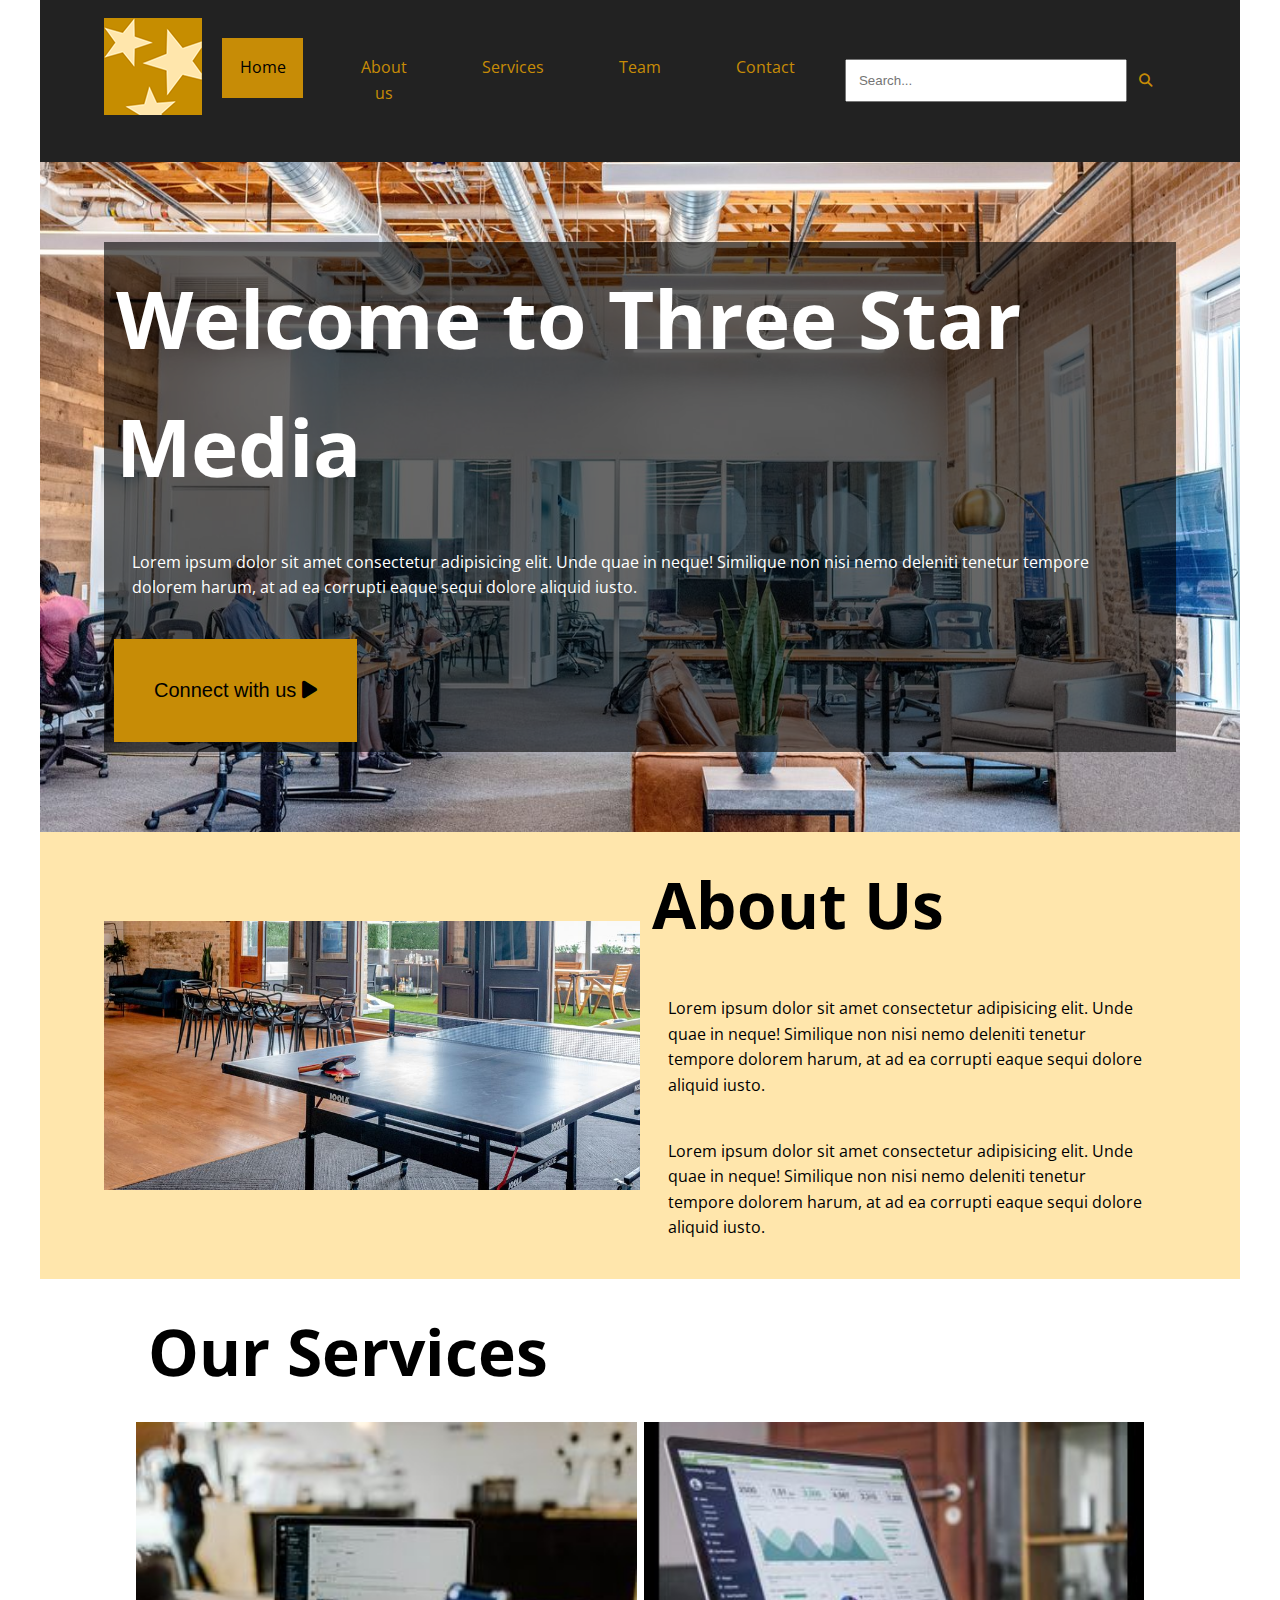
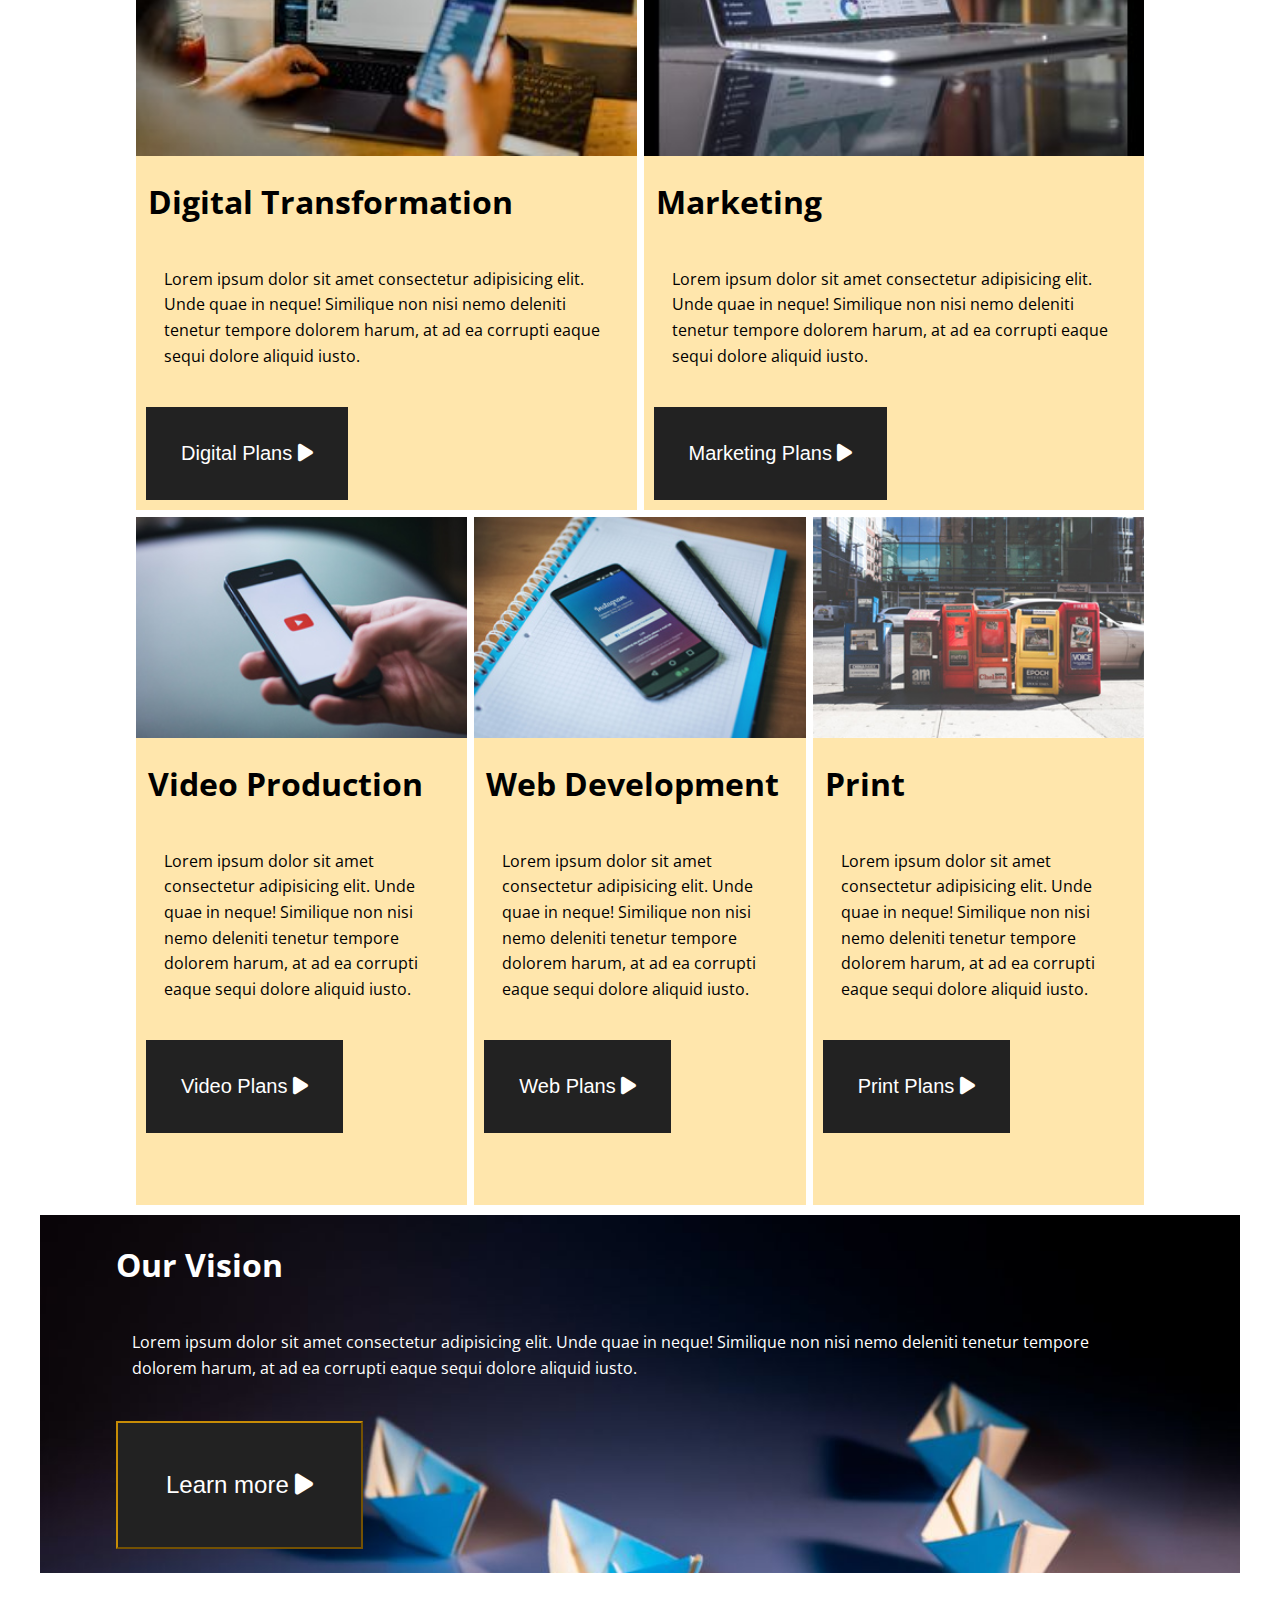
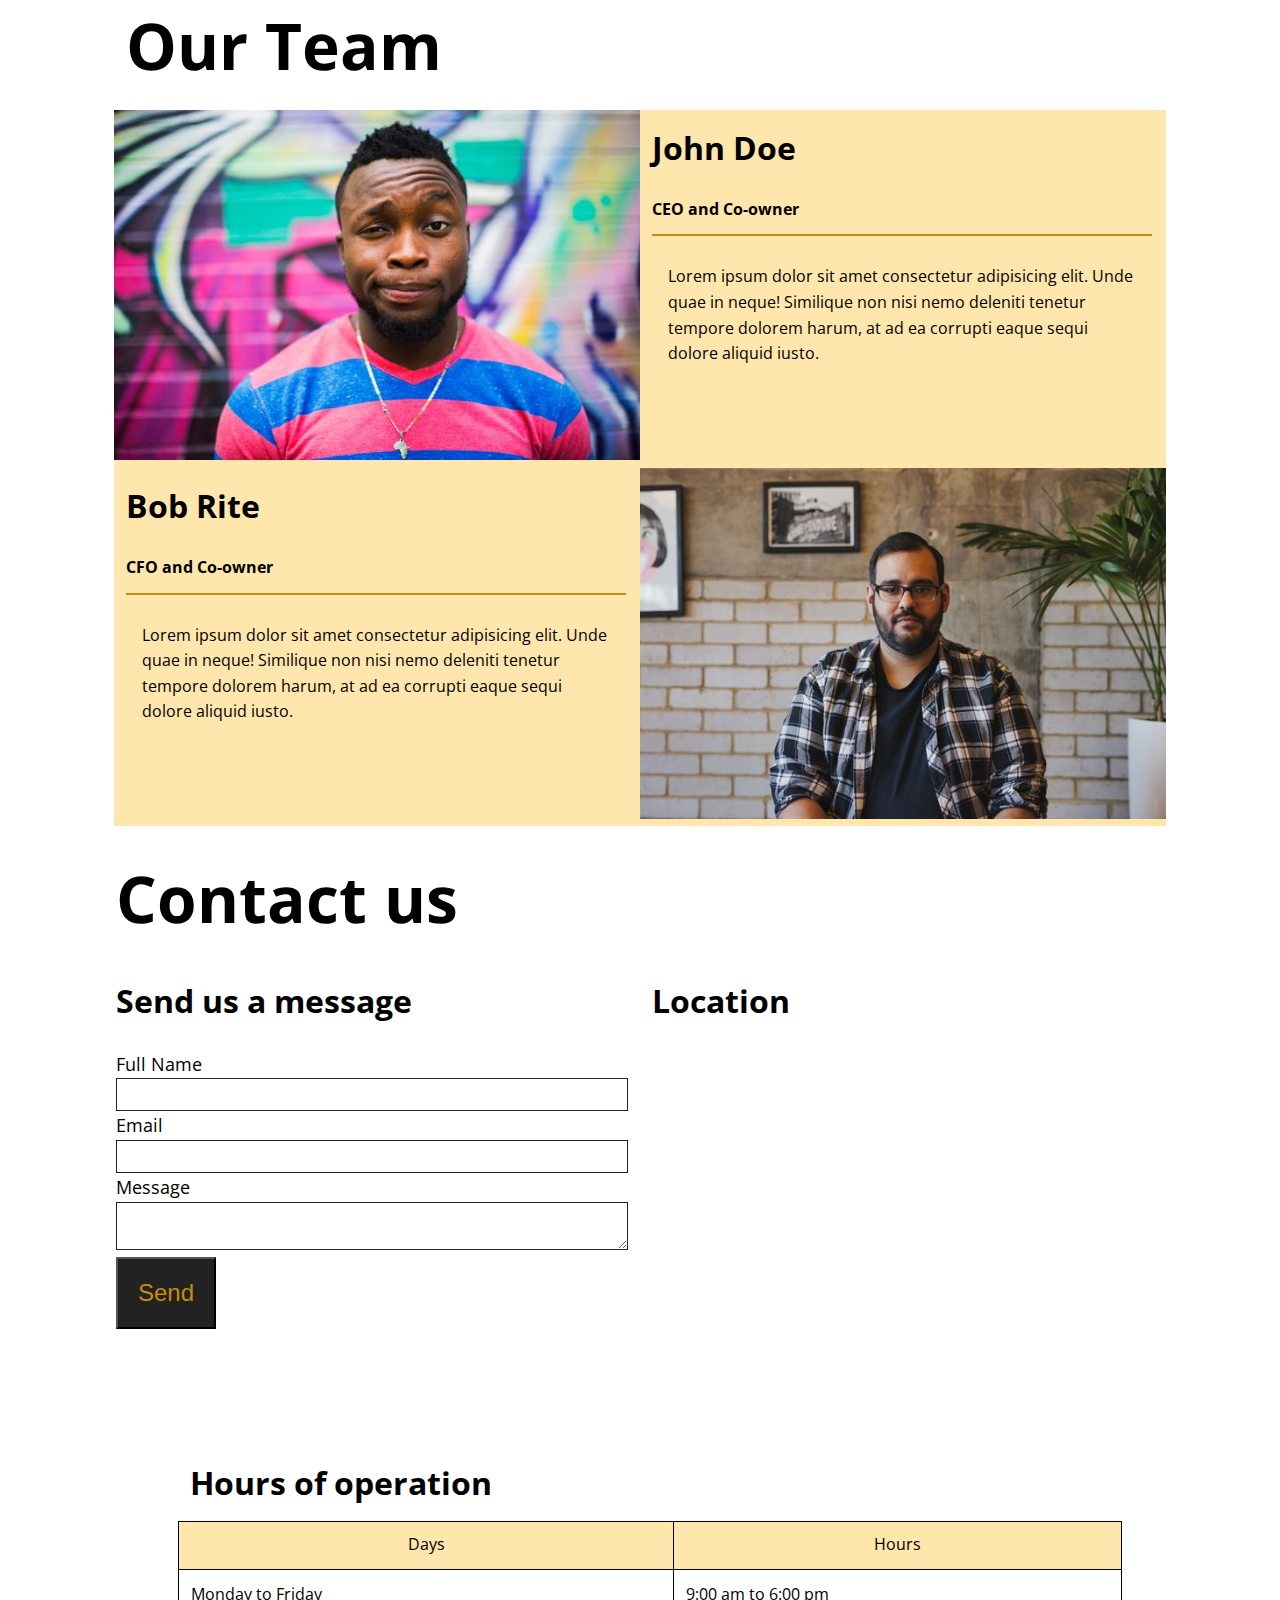
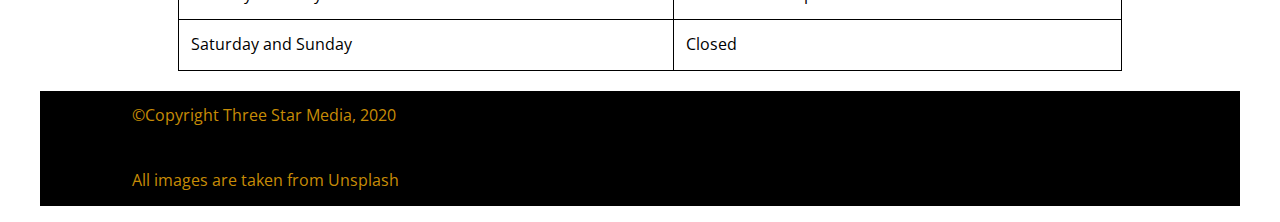
==== commit f44903e7: "Adjusting Our team CSS" ====
--- a/final-project/index.html
+++ b/final-project/index.html
@@ -184,7 +184,7 @@
             <section class="our-team width" id="team">
                 <div class="team max-width">
                     <h2>Our Team</h2>
-                    <div class="team-grip">
+                    <div class="team-grid">
                         <!--Include a div for each team member "ceo" & "cfo" -->
                         <div class="ceo max-width">
                             <div class="ceo-img">
@@ -268,7 +268,7 @@
                     <h3>Location</h3>
                     <iframe
                         src="https://www.google.com/maps/embed?pb=!1m18!1m12!1m3!1d2949.3718196395257!2d-75.75800714622575!3d45.34863002513005!2m3!1f0!2f0!3f0!3m2!1i1024!2i768!4f13.1!3m3!1m2!1s0x4cce0718cc4a6ad7%3A0xc6cc467725843e2b!2sAlgonquin%20College%20Ottawa%20Campus!5e0!3m2!1sen!2sca!4v1680448094688!5m2!1sen!2sca"
-                        width="400" height="400" style="border:0;" allowfullscreen="" loading="lazy"
+                        width="600" height="450" style="border:0;" allowfullscreen="" loading="lazy"
                         referrerpolicy="no-referrer-when-downgrade"></iframe>
                 </div>
 
--- a/final-project/css/main.css
+++ b/final-project/css/main.css
@@ -353,7 +353,7 @@
 }
 
 
-/* 
+/*
         Media Queries - desktop styles 
 */
 
@@ -370,21 +370,25 @@
 
     /*Navigation Bar*/
 
-    .navigation {
-        display: flex;
-        justify-content: center;
-        margin: auto;
-    }
-
-    .navigation-list {
-        display: flex;
-        flex: 1;
-    }
-
-    li {
-        display: inline;
-        margin: 20px 20px;
-        flex: 1;
+    .navigation { 
+        display: flex; 
+        justify-content: center; 
+        margin: auto; 
+    } 
+ 
+    .logo { 
+        height: 7%; 
+    } 
+ 
+    .navigation-list { 
+        display: flex; 
+        flex: auto; 
+    } 
+ 
+    li { 
+        display: inline; 
+        margin: 20px 20px; 
+        flex: auto; 
     }
 
     .banner {
@@ -474,24 +478,55 @@
 
     /* Our team */
 
-    .team-grid {
-        display: flex;
-    }
-
-    .ceo,
-    .cfo {
-        width: calc(100%);
-        display: flex;
-    }
-
-    .ceo-img,
-    .cfo-img {
-        max-width: 100%;
-    }
-
-    .cfo {
-        flex-direction: row-reverse;
-    }
+
+    .team-grid { 
+        display: grid; 
+        grid-template-columns: 1fr; 
+        grid-template-rows: 1fr 1fr; 
+        grid-template-areas: 
+            "ceo" 
+            "cfo"; 
+        width: 100%; 
+    } 
+ 
+    .ceo, 
+    .cfo { 
+        display: grid; 
+        grid-template-columns: 1fr 1fr; 
+        grid-template-rows: 1fr; 
+        grid-template-areas: 
+            "ceo-img ceo-info" 
+            "cfo-info cfo-img" 
+            "hours hours"; 
+        width: 100%; 
+    } 
+ 
+    .ceo{ 
+        grid-area: ceo; 
+    } 
+ 
+    .cfo{ 
+        grid-area: cfo; 
+    } 
+ 
+    .ceo-img { 
+        grid-area: ceo-img; 
+    } 
+ 
+    .ceo-info { 
+        grid-area: ceo-info; 
+    } 
+ 
+    .cfo-info { 
+        grid-area: cfo-info; 
+    } 
+ 
+    .cfo-img { 
+        grid-area: cfo-img; 
+    }
+
+
+
 
 
    
